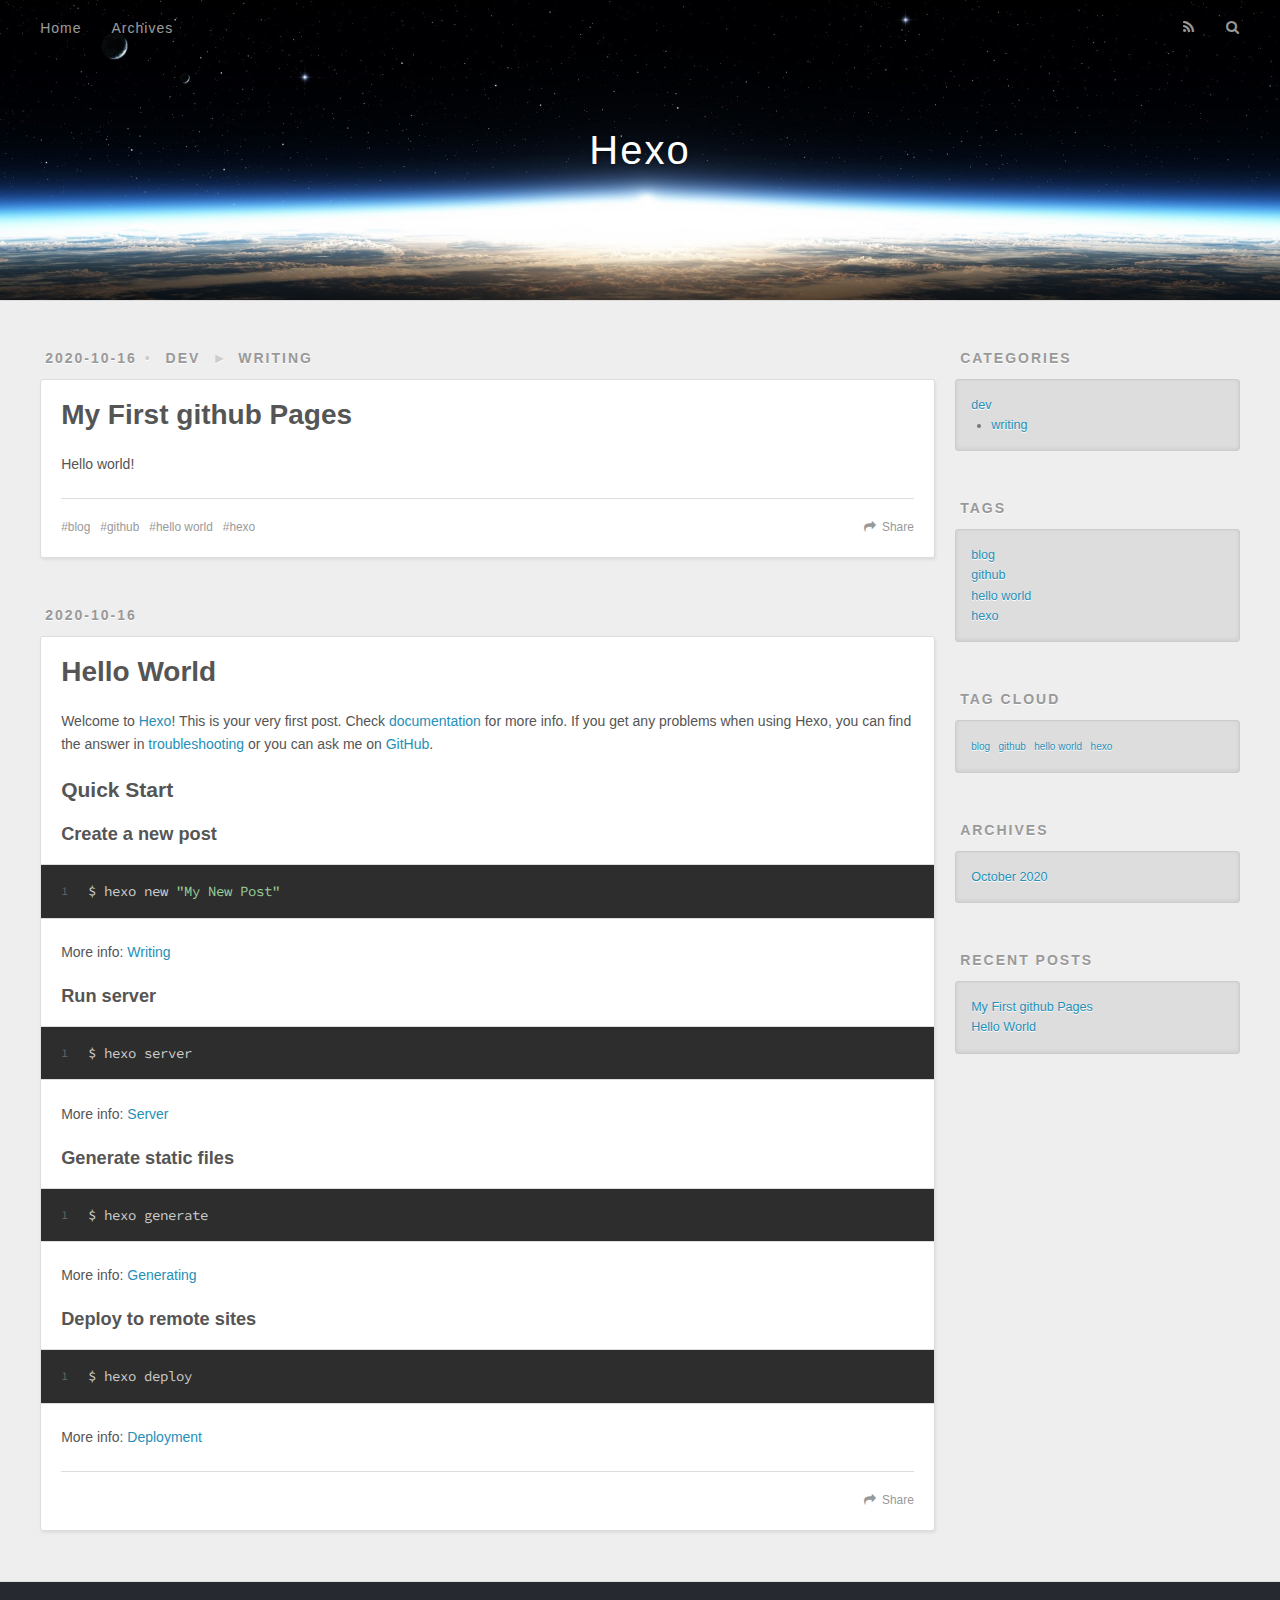
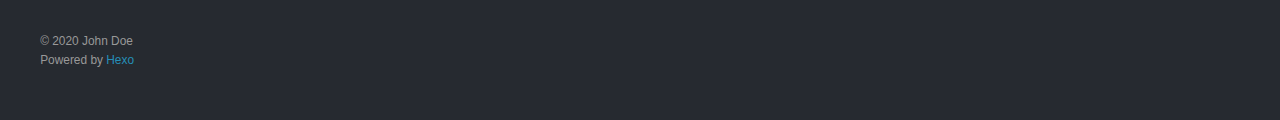
==== index.html @ 627d4325 "Site updated: 2020-10-16 16:50:10" ====
<!DOCTYPE html>
<html>
<head>
  <meta charset="utf-8">
  

  
  <title>Hexo</title>
  <meta name="viewport" content="width=device-width, initial-scale=1, maximum-scale=1">
  <meta property="og:type" content="website">
<meta property="og:title" content="Hexo">
<meta property="og:url" content="https://choisuhyeok1255.github.io/index.html">
<meta property="og:site_name" content="Hexo">
<meta property="og:locale" content="en_US">
<meta property="article:author" content="John Doe">
<meta name="twitter:card" content="summary">
  
    <link rel="alternate" href="/atom.xml" title="Hexo" type="application/atom+xml">
  
  
    <link rel="icon" href="/favicon.png">
  
  
    <link href="//fonts.googleapis.com/css?family=Source+Code+Pro" rel="stylesheet" type="text/css">
  
  
<link rel="stylesheet" href="/css/style.css">

<meta name="generator" content="Hexo 5.2.0"></head>

<body>
  <div id="container">
    <div id="wrap">
      <header id="header">
  <div id="banner"></div>
  <div id="header-outer" class="outer">
    <div id="header-title" class="inner">
      <h1 id="logo-wrap">
        <a href="/" id="logo">Hexo</a>
      </h1>
      
    </div>
    <div id="header-inner" class="inner">
      <nav id="main-nav">
        <a id="main-nav-toggle" class="nav-icon"></a>
        
          <a class="main-nav-link" href="/">Home</a>
        
          <a class="main-nav-link" href="/archives">Archives</a>
        
      </nav>
      <nav id="sub-nav">
        
          <a id="nav-rss-link" class="nav-icon" href="/atom.xml" title="RSS Feed"></a>
        
        <a id="nav-search-btn" class="nav-icon" title="Search"></a>
      </nav>
      <div id="search-form-wrap">
        <form action="//google.com/search" method="get" accept-charset="UTF-8" class="search-form"><input type="search" name="q" class="search-form-input" placeholder="Search"><button type="submit" class="search-form-submit">&#xF002;</button><input type="hidden" name="sitesearch" value="https://choisuhyeok1255.github.io"></form>
      </div>
    </div>
  </div>
</header>
      <div class="outer">
        <section id="main">
  
    <article id="post-My-First-github-Pages" class="article article-type-post" itemscope itemprop="blogPost">
  <div class="article-meta">
    <a href="/2020/10/16/My-First-github-Pages/" class="article-date">
  <time datetime="2020-10-16T07:31:03.000Z" itemprop="datePublished">2020-10-16</time>
</a>
    
  <div class="article-category">
    <a class="article-category-link" href="/categories/dev/">dev</a>►<a class="article-category-link" href="/categories/dev/writing/">writing</a>
  </div>

  </div>
  <div class="article-inner">
    
    
      <header class="article-header">
        
  
    <h1 itemprop="name">
      <a class="article-title" href="/2020/10/16/My-First-github-Pages/">My First github Pages</a>
    </h1>
  

      </header>
    
    <div class="article-entry" itemprop="articleBody">
      
        <p>Hello world!</p>

      
    </div>
    <footer class="article-footer">
      <a data-url="https://choisuhyeok1255.github.io/2020/10/16/My-First-github-Pages/" data-id="ckgbybspe0000nouxgoo4h8uz" class="article-share-link">Share</a>
      
      
  <ul class="article-tag-list" itemprop="keywords"><li class="article-tag-list-item"><a class="article-tag-list-link" href="/tags/blog/" rel="tag">blog</a></li><li class="article-tag-list-item"><a class="article-tag-list-link" href="/tags/github/" rel="tag">github</a></li><li class="article-tag-list-item"><a class="article-tag-list-link" href="/tags/hello-world/" rel="tag">hello world</a></li><li class="article-tag-list-item"><a class="article-tag-list-link" href="/tags/hexo/" rel="tag">hexo</a></li></ul>

    </footer>
  </div>
  
</article>


  
    <article id="post-hello-world" class="article article-type-post" itemscope itemprop="blogPost">
  <div class="article-meta">
    <a href="/2020/10/16/hello-world/" class="article-date">
  <time datetime="2020-10-16T07:23:47.366Z" itemprop="datePublished">2020-10-16</time>
</a>
    
  </div>
  <div class="article-inner">
    
    
      <header class="article-header">
        
  
    <h1 itemprop="name">
      <a class="article-title" href="/2020/10/16/hello-world/">Hello World</a>
    </h1>
  

      </header>
    
    <div class="article-entry" itemprop="articleBody">
      
        <p>Welcome to <a target="_blank" rel="noopener" href="https://hexo.io/">Hexo</a>! This is your very first post. Check <a target="_blank" rel="noopener" href="https://hexo.io/docs/">documentation</a> for more info. If you get any problems when using Hexo, you can find the answer in <a target="_blank" rel="noopener" href="https://hexo.io/docs/troubleshooting.html">troubleshooting</a> or you can ask me on <a target="_blank" rel="noopener" href="https://github.com/hexojs/hexo/issues">GitHub</a>.</p>
<h2 id="Quick-Start"><a href="#Quick-Start" class="headerlink" title="Quick Start"></a>Quick Start</h2><h3 id="Create-a-new-post"><a href="#Create-a-new-post" class="headerlink" title="Create a new post"></a>Create a new post</h3><figure class="highlight bash"><table><tr><td class="gutter"><pre><span class="line">1</span><br></pre></td><td class="code"><pre><span class="line">$ hexo new <span class="string">&quot;My New Post&quot;</span></span><br></pre></td></tr></table></figure>

<p>More info: <a target="_blank" rel="noopener" href="https://hexo.io/docs/writing.html">Writing</a></p>
<h3 id="Run-server"><a href="#Run-server" class="headerlink" title="Run server"></a>Run server</h3><figure class="highlight bash"><table><tr><td class="gutter"><pre><span class="line">1</span><br></pre></td><td class="code"><pre><span class="line">$ hexo server</span><br></pre></td></tr></table></figure>

<p>More info: <a target="_blank" rel="noopener" href="https://hexo.io/docs/server.html">Server</a></p>
<h3 id="Generate-static-files"><a href="#Generate-static-files" class="headerlink" title="Generate static files"></a>Generate static files</h3><figure class="highlight bash"><table><tr><td class="gutter"><pre><span class="line">1</span><br></pre></td><td class="code"><pre><span class="line">$ hexo generate</span><br></pre></td></tr></table></figure>

<p>More info: <a target="_blank" rel="noopener" href="https://hexo.io/docs/generating.html">Generating</a></p>
<h3 id="Deploy-to-remote-sites"><a href="#Deploy-to-remote-sites" class="headerlink" title="Deploy to remote sites"></a>Deploy to remote sites</h3><figure class="highlight bash"><table><tr><td class="gutter"><pre><span class="line">1</span><br></pre></td><td class="code"><pre><span class="line">$ hexo deploy</span><br></pre></td></tr></table></figure>

<p>More info: <a target="_blank" rel="noopener" href="https://hexo.io/docs/one-command-deployment.html">Deployment</a></p>

      
    </div>
    <footer class="article-footer">
      <a data-url="https://choisuhyeok1255.github.io/2020/10/16/hello-world/" data-id="ckgbybspw000dnouxa5ae8z33" class="article-share-link">Share</a>
      
      
    </footer>
  </div>
  
</article>


  


</section>
        
          <aside id="sidebar">
  
    
  <div class="widget-wrap">
    <h3 class="widget-title">Categories</h3>
    <div class="widget">
      <ul class="category-list"><li class="category-list-item"><a class="category-list-link" href="/categories/dev/">dev</a><ul class="category-list-child"><li class="category-list-item"><a class="category-list-link" href="/categories/dev/writing/">writing</a></li></ul></li></ul>
    </div>
  </div>


  
    
  <div class="widget-wrap">
    <h3 class="widget-title">Tags</h3>
    <div class="widget">
      <ul class="tag-list" itemprop="keywords"><li class="tag-list-item"><a class="tag-list-link" href="/tags/blog/" rel="tag">blog</a></li><li class="tag-list-item"><a class="tag-list-link" href="/tags/github/" rel="tag">github</a></li><li class="tag-list-item"><a class="tag-list-link" href="/tags/hello-world/" rel="tag">hello world</a></li><li class="tag-list-item"><a class="tag-list-link" href="/tags/hexo/" rel="tag">hexo</a></li></ul>
    </div>
  </div>


  
    
  <div class="widget-wrap">
    <h3 class="widget-title">Tag Cloud</h3>
    <div class="widget tagcloud">
      <a href="/tags/blog/" style="font-size: 10px;">blog</a> <a href="/tags/github/" style="font-size: 10px;">github</a> <a href="/tags/hello-world/" style="font-size: 10px;">hello world</a> <a href="/tags/hexo/" style="font-size: 10px;">hexo</a>
    </div>
  </div>

  
    
  <div class="widget-wrap">
    <h3 class="widget-title">Archives</h3>
    <div class="widget">
      <ul class="archive-list"><li class="archive-list-item"><a class="archive-list-link" href="/archives/2020/10/">October 2020</a></li></ul>
    </div>
  </div>


  
    
  <div class="widget-wrap">
    <h3 class="widget-title">Recent Posts</h3>
    <div class="widget">
      <ul>
        
          <li>
            <a href="/2020/10/16/My-First-github-Pages/">My First github Pages</a>
          </li>
        
          <li>
            <a href="/2020/10/16/hello-world/">Hello World</a>
          </li>
        
      </ul>
    </div>
  </div>

  
</aside>
        
      </div>
      <footer id="footer">
  
  <div class="outer">
    <div id="footer-info" class="inner">
      &copy; 2020 John Doe<br>
      Powered by <a href="http://hexo.io/" target="_blank">Hexo</a>
    </div>
  </div>
</footer>
    </div>
    <nav id="mobile-nav">
  
    <a href="/" class="mobile-nav-link">Home</a>
  
    <a href="/archives" class="mobile-nav-link">Archives</a>
  
</nav>
    

<script src="//ajax.googleapis.com/ajax/libs/jquery/2.0.3/jquery.min.js"></script>


  
<link rel="stylesheet" href="/fancybox/jquery.fancybox.css">

  
<script src="/fancybox/jquery.fancybox.pack.js"></script>




<script src="/js/script.js"></script>




  </div>
</body>
</html>
---- css/style.css ----
body {
  width: 100%;
}
body:before,
body:after {
  content: "";
  display: table;
}
body:after {
  clear: both;
}
html,
body,
div,
span,
applet,
object,
iframe,
h1,
h2,
h3,
h4,
h5,
h6,
p,
blockquote,
pre,
a,
abbr,
acronym,
address,
big,
cite,
code,
del,
dfn,
em,
img,
ins,
kbd,
q,
s,
samp,
small,
strike,
strong,
sub,
sup,
tt,
var,
dl,
dt,
dd,
ol,
ul,
li,
fieldset,
form,
label,
legend,
table,
caption,
tbody,
tfoot,
thead,
tr,
th,
td {
  margin: 0;
  padding: 0;
  border: 0;
  outline: 0;
  font-weight: inherit;
  font-style: inherit;
  font-family: inherit;
  font-size: 100%;
  vertical-align: baseline;
}
body {
  line-height: 1;
  color: #000;
  background: #fff;
}
ol,
ul {
  list-style: none;
}
table {
  border-collapse: separate;
  border-spacing: 0;
  vertical-align: middle;
}
caption,
th,
td {
  text-align: left;
  font-weight: normal;
  vertical-align: middle;
}
a img {
  border: none;
}
input,
button {
  margin: 0;
  padding: 0;
}
input::-moz-focus-inner,
button::-moz-focus-inner {
  border: 0;
  padding: 0;
}
@font-face {
  font-family: FontAwesome;
  font-style: normal;
  font-weight: normal;
  src: url("fonts/fontawesome-webfont.eot?v=#4.0.3");
  src: url("fonts/fontawesome-webfont.eot?#iefix&v=#4.0.3") format("embedded-opentype"), url("fonts/fontawesome-webfont.woff?v=#4.0.3") format("woff"), url("fonts/fontawesome-webfont.ttf?v=#4.0.3") format("truetype"), url("fonts/fontawesome-webfont.svg#fontawesomeregular?v=#4.0.3") format("svg");
}
html,
body,
#container {
  height: 100%;
}
body {
  background: #eee;
  font: 14px -apple-system, BlinkMacSystemFont, "Segoe UI", "Roboto", "Oxygen", "Ubuntu", "Cantarell", "Fira Sans", "Droid Sans", "Helvetica Neue", sans-serif;
  -webkit-text-size-adjust: 100%;
}
.outer {
  max-width: 1220px;
  margin: 0 auto;
  padding: 0 20px;
}
.outer:before,
.outer:after {
  content: "";
  display: table;
}
.outer:after {
  clear: both;
}
.inner {
  display: inline;
  float: left;
  width: 98.33333333333333%;
  margin: 0 0.833333333333333%;
}
.left,
.alignleft {
  float: left;
}
.right,
.alignright {
  float: right;
}
.clear {
  clear: both;
}
#container {
  position: relative;
}
.mobile-nav-on {
  overflow: hidden;
}
#wrap {
  height: 100%;
  width: 100%;
  position: absolute;
  top: 0;
  left: 0;
  -webkit-transition: 0.2s ease-out;
  -moz-transition: 0.2s ease-out;
  -ms-transition: 0.2s ease-out;
  transition: 0.2s ease-out;
  z-index: 1;
  background: #eee;
}
.mobile-nav-on #wrap {
  left: 280px;
}
@media screen and (min-width: 768px) {
  #main {
    display: inline;
    float: left;
    width: 73.33333333333333%;
    margin: 0 0.833333333333333%;
  }
}
.article-date,
.article-category-link,
.archive-year,
.widget-title {
  text-decoration: none;
  text-transform: uppercase;
  letter-spacing: 2px;
  color: #999;
  margin-bottom: 1em;
  margin-left: 5px;
  line-height: 1em;
  text-shadow: 0 1px #fff;
  font-weight: bold;
}
.article-inner,
.archive-article-inner {
  background: #fff;
  -webkit-box-shadow: 1px 2px 3px #ddd;
  box-shadow: 1px 2px 3px #ddd;
  border: 1px solid #ddd;
  border-radius: 3px;
}
.article-entry h1,
.widget h1 {
  font-size: 2em;
}
.article-entry h2,
.widget h2 {
  font-size: 1.5em;
}
.article-entry h3,
.widget h3 {
  font-size: 1.3em;
}
.article-entry h4,
.widget h4 {
  font-size: 1.2em;
}
.article-entry h5,
.widget h5 {
  font-size: 1em;
}
.article-entry h6,
.widget h6 {
  font-size: 1em;
  color: #999;
}
.article-entry hr,
.widget hr {
  border: 1px dashed #ddd;
}
.article-entry strong,
.widget strong {
  font-weight: bold;
}
.article-entry em,
.widget em,
.article-entry cite,
.widget cite {
  font-style: italic;
}
.article-entry sup,
.widget sup,
.article-entry sub,
.widget sub {
  font-size: 0.75em;
  line-height: 0;
  position: relative;
  vertical-align: baseline;
}
.article-entry sup,
.widget sup {
  top: -0.5em;
}
.article-entry sub,
.widget sub {
  bottom: -0.2em;
}
.article-entry small,
.widget small {
  font-size: 0.85em;
}
.article-entry acronym,
.widget acronym,
.article-entry abbr,
.widget abbr {
  border-bottom: 1px dotted;
}
.article-entry ul,
.widget ul,
.article-entry ol,
.widget ol,
.article-entry dl,
.widget dl {
  margin: 0 20px;
  line-height: 1.6em;
}
.article-entry ul ul,
.widget ul ul,
.article-entry ol ul,
.widget ol ul,
.article-entry ul ol,
.widget ul ol,
.article-entry ol ol,
.widget ol ol {
  margin-top: 0;
  margin-bottom: 0;
}
.article-entry ul,
.widget ul {
  list-style: disc;
}
.article-entry ol,
.widget ol {
  list-style: decimal;
}
.article-entry dt,
.widget dt {
  font-weight: bold;
}
#header {
  height: 300px;
  position: relative;
  border-bottom: 1px solid #ddd;
}
#header:before,
#header:after {
  content: "";
  position: absolute;
  left: 0;
  right: 0;
  height: 40px;
}
#header:before {
  top: 0;
  background: -webkit-linear-gradient(rgba(0,0,0,0.2), transparent);
  background: -moz-linear-gradient(rgba(0,0,0,0.2), transparent);
  background: -ms-linear-gradient(rgba(0,0,0,0.2), transparent);
  background: linear-gradient(rgba(0,0,0,0.2), transparent);
}
#header:after {
  bottom: 0;
  background: -webkit-linear-gradient(transparent, rgba(0,0,0,0.2));
  background: -moz-linear-gradient(transparent, rgba(0,0,0,0.2));
  background: -ms-linear-gradient(transparent, rgba(0,0,0,0.2));
  background: linear-gradient(transparent, rgba(0,0,0,0.2));
}
#header-outer {
  height: 100%;
  position: relative;
}
#header-inner {
  position: relative;
  overflow: hidden;
}
#banner {
  position: absolute;
  top: 0;
  left: 0;
  width: 100%;
  height: 100%;
  background: url("images/banner.jpg") center #000;
  -webkit-background-size: cover;
  -moz-background-size: cover;
  background-size: cover;
  z-index: -1;
}
#header-title {
  text-align: center;
  height: 40px;
  position: absolute;
  top: 50%;
  left: 0;
  margin-top: -20px;
}
#logo,
#subtitle {
  text-decoration: none;
  color: #fff;
  font-weight: 300;
  text-shadow: 0 1px 4px rgba(0,0,0,0.3);
}
#logo {
  font-size: 40px;
  line-height: 40px;
  letter-spacing: 2px;
}
#subtitle {
  font-size: 16px;
  line-height: 16px;
  letter-spacing: 1px;
}
#subtitle-wrap {
  margin-top: 16px;
}
#main-nav {
  float: left;
  margin-left: -15px;
}
.nav-icon,
.main-nav-link {
  float: left;
  color: #fff;
  opacity: 0.6;
  text-decoration: none;
  text-shadow: 0 1px rgba(0,0,0,0.2);
  -webkit-transition: opacity 0.2s;
  -moz-transition: opacity 0.2s;
  -ms-transition: opacity 0.2s;
  transition: opacity 0.2s;
  display: block;
  padding: 20px 15px;
}
.nav-icon:hover,
.main-nav-link:hover {
  opacity: 1;
}
.nav-icon {
  font-family: FontAwesome;
  text-align: center;
  font-size: 14px;
  width: 14px;
  height: 14px;
  padding: 20px 15px;
  position: relative;
  cursor: pointer;
}
.main-nav-link {
  font-weight: 300;
  letter-spacing: 1px;
}
@media screen and (max-width: 479px) {
  .main-nav-link {
    display: none;
  }
}
#main-nav-toggle {
  display: none;
}
#main-nav-toggle:before {
  content: "\f0c9";
}
@media screen and (max-width: 479px) {
  #main-nav-toggle {
    display: block;
  }
}
#sub-nav {
  float: right;
  margin-right: -15px;
}
#nav-rss-link:before {
  content: "\f09e";
}
#nav-search-btn:before {
  content: "\f002";
}
#search-form-wrap {
  position: absolute;
  top: 15px;
  width: 150px;
  height: 30px;
  right: -150px;
  opacity: 0;
  -webkit-transition: 0.2s ease-out;
  -moz-transition: 0.2s ease-out;
  -ms-transition: 0.2s ease-out;
  transition: 0.2s ease-out;
}
#search-form-wrap.on {
  opacity: 1;
  right: 0;
}
@media screen and (max-width: 479px) {
  #search-form-wrap {
    width: 100%;
    right: -100%;
  }
}
.search-form {
  position: absolute;
  top: 0;
  left: 0;
  right: 0;
  background: #fff;
  padding: 5px 15px;
  border-radius: 15px;
  -webkit-box-shadow: 0 0 10px rgba(0,0,0,0.3);
  box-shadow: 0 0 10px rgba(0,0,0,0.3);
}
.search-form-input {
  border: none;
  background: none;
  color: #555;
  width: 100%;
  font: 13px -apple-system, BlinkMacSystemFont, "Segoe UI", "Roboto", "Oxygen", "Ubuntu", "Cantarell", "Fira Sans", "Droid Sans", "Helvetica Neue", sans-serif;
  outline: none;
}
.search-form-input::-webkit-search-results-decoration,
.search-form-input::-webkit-search-cancel-button {
  -webkit-appearance: none;
}
.search-form-submit {
  position: absolute;
  top: 50%;
  right: 10px;
  margin-top: -7px;
  font: 13px FontAwesome;
  border: none;
  background: none;
  color: #bbb;
  cursor: pointer;
}
.search-form-submit:hover,
.search-form-submit:focus {
  color: #777;
}
.article {
  margin: 50px 0;
}
.article-inner {
  overflow: hidden;
}
.article-meta:before,
.article-meta:after {
  content: "";
  display: table;
}
.article-meta:after {
  clear: both;
}
.article-date {
  float: left;
}
.article-category {
  float: left;
  line-height: 1em;
  color: #ccc;
  text-shadow: 0 1px #fff;
  margin-left: 8px;
}
.article-category:before {
  content: "\2022";
}
.article-category-link {
  margin: 0 12px 1em;
}
.article-header {
  padding: 20px 20px 0;
}
.article-title {
  text-decoration: none;
  font-size: 2em;
  font-weight: bold;
  color: #555;
  line-height: 1.1em;
  -webkit-transition: color 0.2s;
  -moz-transition: color 0.2s;
  -ms-transition: color 0.2s;
  transition: color 0.2s;
}
a.article-title:hover {
  color: #258fb8;
}
.article-entry {
  color: #555;
  padding: 0 20px;
}
.article-entry:before,
.article-entry:after {
  content: "";
  display: table;
}
.article-entry:after {
  clear: both;
}
.article-entry p,
.article-entry table {
  line-height: 1.6em;
  margin: 1.6em 0;
}
.article-entry h1,
.article-entry h2,
.article-entry h3,
.article-entry h4,
.article-entry h5,
.article-entry h6 {
  font-weight: bold;
}
.article-entry h1,
.article-entry h2,
.article-entry h3,
.article-entry h4,
.article-entry h5,
.article-entry h6 {
  line-height: 1.1em;
  margin: 1.1em 0;
}
.article-entry a {
  color: #258fb8;
  text-decoration: none;
}
.article-entry a:hover {
  text-decoration: underline;
}
.article-entry ul,
.article-entry ol,
.article-entry dl {
  margin-top: 1.6em;
  margin-bottom: 1.6em;
}
.article-entry img,
.article-entry video {
  max-width: 100%;
  height: auto;
  display: block;
  margin: auto;
}
.article-entry iframe {
  border: none;
}
.article-entry table {
  width: 100%;
  border-collapse: collapse;
  border-spacing: 0;
}
.article-entry th {
  font-weight: bold;
  border-bottom: 3px solid #ddd;
  padding-bottom: 0.5em;
}
.article-entry td {
  border-bottom: 1px solid #ddd;
  padding: 10px 0;
}
.article-entry blockquote {
  font-family: Georgia, "Times New Roman", serif;
  font-size: 1.4em;
  margin: 1.6em 20px;
  text-align: center;
}
.article-entry blockquote footer {
  font-size: 14px;
  margin: 1.6em 0;
  font-family: -apple-system, BlinkMacSystemFont, "Segoe UI", "Roboto", "Oxygen", "Ubuntu", "Cantarell", "Fira Sans", "Droid Sans", "Helvetica Neue", sans-serif;
}
.article-entry blockquote footer cite:before {
  content: "—";
  padding: 0 0.5em;
}
.article-entry .pullquote {
  text-align: left;
  width: 45%;
  margin: 0;
}
.article-entry .pullquote.left {
  margin-left: 0.5em;
  margin-right: 1em;
}
.article-entry .pullquote.right {
  margin-right: 0.5em;
  margin-left: 1em;
}
.article-entry .caption {
  color: #999;
  display: block;
  font-size: 0.9em;
  margin-top: 0.5em;
  position: relative;
  text-align: center;
}
.article-entry .video-container {
  position: relative;
  padding-top: 56.25%;
  height: 0;
  overflow: hidden;
}
.article-entry .video-container iframe,
.article-entry .video-container object,
.article-entry .video-container embed {
  position: absolute;
  top: 0;
  left: 0;
  width: 100%;
  height: 100%;
  margin-top: 0;
}
.article-more-link a {
  display: inline-block;
  line-height: 1em;
  padding: 6px 15px;
  border-radius: 15px;
  background: #eee;
  color: #999;
  text-shadow: 0 1px #fff;
  text-decoration: none;
}
.article-more-link a:hover {
  background: #258fb8;
  color: #fff;
  text-decoration: none;
  text-shadow: 0 1px #1e7293;
}
.article-footer {
  font-size: 0.85em;
  line-height: 1.6em;
  border-top: 1px solid #ddd;
  padding-top: 1.6em;
  margin: 0 20px 20px;
}
.article-footer:before,
.article-footer:after {
  content: "";
  display: table;
}
.article-footer:after {
  clear: both;
}
.article-footer a {
  color: #999;
  text-decoration: none;
}
.article-footer a:hover {
  color: #555;
}
.article-tag-list-item {
  float: left;
  margin-right: 10px;
}
.article-tag-list-link:before {
  content: "#";
}
.article-comment-link {
  float: right;
}
.article-comment-link:before {
  content: "\f075";
  font-family: FontAwesome;
  padding-right: 8px;
}
.article-share-link {
  cursor: pointer;
  float: right;
  margin-left: 20px;
}
.article-share-link:before {
  content: "\f064";
  font-family: FontAwesome;
  padding-right: 6px;
}
#article-nav {
  position: relative;
}
#article-nav:before,
#article-nav:after {
  content: "";
  display: table;
}
#article-nav:after {
  clear: both;
}
@media screen and (min-width: 768px) {
  #article-nav {
    margin: 50px 0;
  }
  #article-nav:before {
    width: 8px;
    height: 8px;
    position: absolute;
    top: 50%;
    left: 50%;
    margin-top: -4px;
    margin-left: -4px;
    content: "";
    border-radius: 50%;
    background: #ddd;
    -webkit-box-shadow: 0 1px 2px #fff;
    box-shadow: 0 1px 2px #fff;
  }
}
.article-nav-link-wrap {
  text-decoration: none;
  text-shadow: 0 1px #fff;
  color: #999;
  -webkit-box-sizing: border-box;
  -moz-box-sizing: border-box;
  box-sizing: border-box;
  margin-top: 50px;
  text-align: center;
  display: block;
}
.article-nav-link-wrap:hover {
  color: #555;
}
@media screen and (min-width: 768px) {
  .article-nav-link-wrap {
    width: 50%;
    margin-top: 0;
  }
}
@media screen and (min-width: 768px) {
  #article-nav-newer {
    float: left;
    text-align: right;
    padding-right: 20px;
  }
}
@media screen and (min-width: 768px) {
  #article-nav-older {
    float: right;
    text-align: left;
    padding-left: 20px;
  }
}
.article-nav-caption {
  text-transform: uppercase;
  letter-spacing: 2px;
  color: #ddd;
  line-height: 1em;
  font-weight: bold;
}
#article-nav-newer .article-nav-caption {
  margin-right: -2px;
}
.article-nav-title {
  font-size: 0.85em;
  line-height: 1.6em;
  margin-top: 0.5em;
}
.article-share-box {
  position: absolute;
  display: none;
  background: #fff;
  -webkit-box-shadow: 1px 2px 10px rgba(0,0,0,0.2);
  box-shadow: 1px 2px 10px rgba(0,0,0,0.2);
  border-radius: 3px;
  margin-left: -145px;
  overflow: hidden;
  z-index: 1;
}
.article-share-box.on {
  display: block;
}
.article-share-input {
  width: 100%;
  background: none;
  -webkit-box-sizing: border-box;
  -moz-box-sizing: border-box;
  box-sizing: border-box;
  font: 14px -apple-system, BlinkMacSystemFont, "Segoe UI", "Roboto", "Oxygen", "Ubuntu", "Cantarell", "Fira Sans", "Droid Sans", "Helvetica Neue", sans-serif;
  padding: 0 15px;
  color: #555;
  outline: none;
  border: 1px solid #ddd;
  border-radius: 3px 3px 0 0;
  height: 36px;
  line-height: 36px;
}
.article-share-links {
  background: #eee;
}
.article-share-links:before,
.article-share-links:after {
  content: "";
  display: table;
}
.article-share-links:after {
  clear: both;
}
.article-share-twitter,
.article-share-facebook,
.article-share-pinterest,
.article-share-google {
  width: 50px;
  height: 36px;
  display: block;
  float: left;
  position: relative;
  color: #999;
  text-shadow: 0 1px #fff;
}
.article-share-twitter:before,
.article-share-facebook:before,
.article-share-pinterest:before,
.article-share-google:before {
  font-size: 20px;
  font-family: FontAwesome;
  width: 20px;
  height: 20px;
  position: absolute;
  top: 50%;
  left: 50%;
  margin-top: -10px;
  margin-left: -10px;
  text-align: center;
}
.article-share-twitter:hover,
.article-share-facebook:hover,
.article-share-pinterest:hover,
.article-share-google:hover {
  color: #fff;
}
.article-share-twitter:before {
  content: "\f099";
}
.article-share-twitter:hover {
  background: #00aced;
  text-shadow: 0 1px #008abe;
}
.article-share-facebook:before {
  content: "\f09a";
}
.article-share-facebook:hover {
  background: #3b5998;
  text-shadow: 0 1px #2f477a;
}
.article-share-pinterest:before {
  content: "\f0d2";
}
.article-share-pinterest:hover {
  background: #cb2027;
  text-shadow: 0 1px #a21a1f;
}
.article-share-google:before {
  content: "\f0d5";
}
.article-share-google:hover {
  background: #dd4b39;
  text-shadow: 0 1px #be3221;
}
.article-gallery {
  background: #000;
  position: relative;
}
.article-gallery-photos {
  position: relative;
  overflow: hidden;
}
.article-gallery-img {
  display: none;
  max-width: 100%;
}
.article-gallery-img:first-child {
  display: block;
}
.article-gallery-img.loaded {
  position: absolute;
  display: block;
}
.article-gallery-img img {
  display: block;
  max-width: 100%;
  margin: 0 auto;
}
#comments {
  background: #fff;
  -webkit-box-shadow: 1px 2px 3px #ddd;
  box-shadow: 1px 2px 3px #ddd;
  padding: 20px;
  border: 1px solid #ddd;
  border-radius: 3px;
  margin: 50px 0;
}
#comments a {
  color: #258fb8;
}
.archives-wrap {
  margin: 50px 0;
}
.archives:before,
.archives:after {
  content: "";
  display: table;
}
.archives:after {
  clear: both;
}
.archive-year-wrap {
  margin-bottom: 1em;
}
.archives {
  -webkit-column-gap: 10px;
  -moz-column-gap: 10px;
  column-gap: 10px;
}
@media screen and (min-width: 480px) and (max-width: 767px) {
  .archives {
    -webkit-column-count: 2;
    -moz-column-count: 2;
    column-count: 2;
  }
}
@media screen and (min-width: 768px) {
  .archives {
    -webkit-column-count: 3;
    -moz-column-count: 3;
    column-count: 3;
  }
}
.archive-article {
  -webkit-column-break-inside: avoid;
  page-break-inside: avoid;
  overflow: hidden;
  break-inside: avoid-column;
}
.archive-article-inner {
  padding: 10px;
  margin-bottom: 15px;
}
.archive-article-title {
  text-decoration: none;
  font-weight: bold;
  color: #555;
  -webkit-transition: color 0.2s;
  -moz-transition: color 0.2s;
  -ms-transition: color 0.2s;
  transition: color 0.2s;
  line-height: 1.6em;
}
.archive-article-title:hover {
  color: #258fb8;
}
.archive-article-footer {
  margin-top: 1em;
}
.archive-article-date {
  color: #999;
  text-decoration: none;
  font-size: 0.85em;
  line-height: 1em;
  margin-bottom: 0.5em;
  display: block;
}
#page-nav {
  margin: 50px auto;
  background: #fff;
  -webkit-box-shadow: 1px 2px 3px #ddd;
  box-shadow: 1px 2px 3px #ddd;
  border: 1px solid #ddd;
  border-radius: 3px;
  text-align: center;
  color: #999;
  overflow: hidden;
}
#page-nav:before,
#page-nav:after {
  content: "";
  display: table;
}
#page-nav:after {
  clear: both;
}
#page-nav a,
#page-nav span {
  padding: 10px 20px;
  line-height: 1;
  height: 2ex;
}
#page-nav a {
  color: #999;
  text-decoration: none;
}
#page-nav a:hover {
  background: #999;
  color: #fff;
}
#page-nav .prev {
  float: left;
}
#page-nav .next {
  float: right;
}
#page-nav .page-number {
  display: inline-block;
}
@media screen and (max-width: 479px) {
  #page-nav .page-number {
    display: none;
  }
}
#page-nav .current {
  color: #555;
  font-weight: bold;
}
#page-nav .space {
  color: #ddd;
}
#footer {
  background: #262a30;
  padding: 50px 0;
  border-top: 1px solid #ddd;
  color: #999;
}
#footer a {
  color: #258fb8;
  text-decoration: none;
}
#footer a:hover {
  text-decoration: underline;
}
#footer-info {
  line-height: 1.6em;
  font-size: 0.85em;
}
.article-entry pre,
.article-entry .highlight {
  background: #2d2d2d;
  margin: 0 -20px;
  padding: 15px 20px;
  border-style: solid;
  border-color: #ddd;
  border-width: 1px 0;
  overflow: auto;
  color: #ccc;
  line-height: 22.400000000000002px;
}
.article-entry .highlight .gutter pre,
.article-entry .gist .gist-file .gist-data .line-numbers {
  color: #666;
  font-size: 0.85em;
}
.article-entry pre,
.article-entry code {
  font-family: "Source Code Pro", Consolas, Monaco, Menlo, Consolas, monospace;
}
.article-entry code {
  background: #eee;
  text-shadow: 0 1px #fff;
  padding: 0 0.3em;
}
.article-entry pre code {
  background: none;
  text-shadow: none;
  padding: 0;
}
.article-entry .highlight pre {
  border: none;
  margin: 0;
  padding: 0;
}
.article-entry .highlight table {
  margin: 0;
  width: auto;
}
.article-entry .highlight td {
  border: none;
  padding: 0;
}
.article-entry .highlight figcaption {
  font-size: 0.85em;
  color: #999;
  line-height: 1em;
  margin-bottom: 1em;
}
.article-entry .highlight figcaption:before,
.article-entry .highlight figcaption:after {
  content: "";
  display: table;
}
.article-entry .highlight figcaption:after {
  clear: both;
}
.article-entry .highlight figcaption a {
  float: right;
}
.article-entry .highlight .gutter pre {
  text-align: right;
  padding-right: 20px;
}
.article-entry .highlight .line {
  height: 22.400000000000002px;
}
.article-entry .highlight .line.marked {
  background: #515151;
}
.article-entry .gist {
  margin: 0 -20px;
  border-style: solid;
  border-color: #ddd;
  border-width: 1px 0;
  background: #2d2d2d;
  padding: 15px 20px 15px 0;
}
.article-entry .gist .gist-file {
  border: none;
  font-family: "Source Code Pro", Consolas, Monaco, Menlo, Consolas, monospace;
  margin: 0;
}
.article-entry .gist .gist-file .gist-data {
  background: none;
  border: none;
}
.article-entry .gist .gist-file .gist-data .line-numbers {
  background: none;
  border: none;
  padding: 0 20px 0 0;
}
.article-entry .gist .gist-file .gist-data .line-data {
  padding: 0 !important;
}
.article-entry .gist .gist-file .highlight {
  margin: 0;
  padding: 0;
  border: none;
}
.article-entry .gist .gist-file .gist-meta {
  background: #2d2d2d;
  color: #999;
  font: 0.85em -apple-system, BlinkMacSystemFont, "Segoe UI", "Roboto", "Oxygen", "Ubuntu", "Cantarell", "Fira Sans", "Droid Sans", "Helvetica Neue", sans-serif;
  text-shadow: 0 0;
  padding: 0;
  margin-top: 1em;
  margin-left: 20px;
}
.article-entry .gist .gist-file .gist-meta a {
  color: #258fb8;
  font-weight: normal;
}
.article-entry .gist .gist-file .gist-meta a:hover {
  text-decoration: underline;
}
pre .comment,
pre .title {
  color: #999;
}
pre .variable,
pre .attribute,
pre .tag,
pre .regexp,
pre .ruby .constant,
pre .xml .tag .title,
pre .xml .pi,
pre .xml .doctype,
pre .html .doctype,
pre .css .id,
pre .css .class,
pre .css .pseudo {
  color: #f2777a;
}
pre .number,
pre .preprocessor,
pre .built_in,
pre .literal,
pre .params,
pre .constant {
  color: #f99157;
}
pre .class,
pre .ruby .class .title,
pre .css .rules .attribute {
  color: #9c9;
}
pre .string,
pre .value,
pre .inheritance,
pre .header,
pre .ruby .symbol,
pre .xml .cdata {
  color: #9c9;
}
pre .css .hexcolor {
  color: #6cc;
}
pre .function,
pre .python .decorator,
pre .python .title,
pre .ruby .function .title,
pre .ruby .title .keyword,
pre .perl .sub,
pre .javascript .title,
pre .coffeescript .title {
  color: #69c;
}
pre .keyword,
pre .javascript .function {
  color: #c9c;
}
@media screen and (max-width: 479px) {
  #mobile-nav {
    position: absolute;
    top: 0;
    left: 0;
    width: 280px;
    height: 100%;
    background: #191919;
    border-right: 1px solid #fff;
  }
}
@media screen and (max-width: 479px) {
  .mobile-nav-link {
    display: block;
    color: #999;
    text-decoration: none;
    padding: 15px 20px;
    font-weight: bold;
  }
  .mobile-nav-link:hover {
    color: #fff;
  }
}
@media screen and (min-width: 768px) {
  #sidebar {
    display: inline;
    float: left;
    width: 23.333333333333332%;
    margin: 0 0.833333333333333%;
  }
}
.widget-wrap {
  margin: 50px 0;
}
.widget {
  color: #777;
  text-shadow: 0 1px #fff;
  background: #ddd;
  -webkit-box-shadow: 0 -1px 4px #ccc inset;
  box-shadow: 0 -1px 4px #ccc inset;
  border: 1px solid #ccc;
  padding: 15px;
  border-radius: 3px;
}
.widget a {
  color: #258fb8;
  text-decoration: none;
}
.widget a:hover {
  text-decoration: underline;
}
.widget ul ul,
.widget ol ul,
.widget dl ul,
.widget ul ol,
.widget ol ol,
.widget dl ol,
.widget ul dl,
.widget ol dl,
.widget dl dl {
  margin-left: 15px;
  list-style: disc;
}
.widget {
  line-height: 1.6em;
  word-wrap: break-word;
  font-size: 0.9em;
}
.widget ul,
.widget ol {
  list-style: none;
  margin: 0;
}
.widget ul ul,
.widget ol ul,
.widget ul ol,
.widget ol ol {
  margin: 0 20px;
}
.widget ul ul,
.widget ol ul {
  list-style: disc;
}
.widget ul ol,
.widget ol ol {
  list-style: decimal;
}
.category-list-count,
.tag-list-count,
.archive-list-count {
  padding-left: 5px;
  color: #999;
  font-size: 0.85em;
}
.category-list-count:before,
.tag-list-count:before,
.archive-list-count:before {
  content: "(";
}
.category-list-count:after,
.tag-list-count:after,
.archive-list-count:after {
  content: ")";
}
.tagcloud a {
  margin-right: 5px;
  display: inline-block;
}
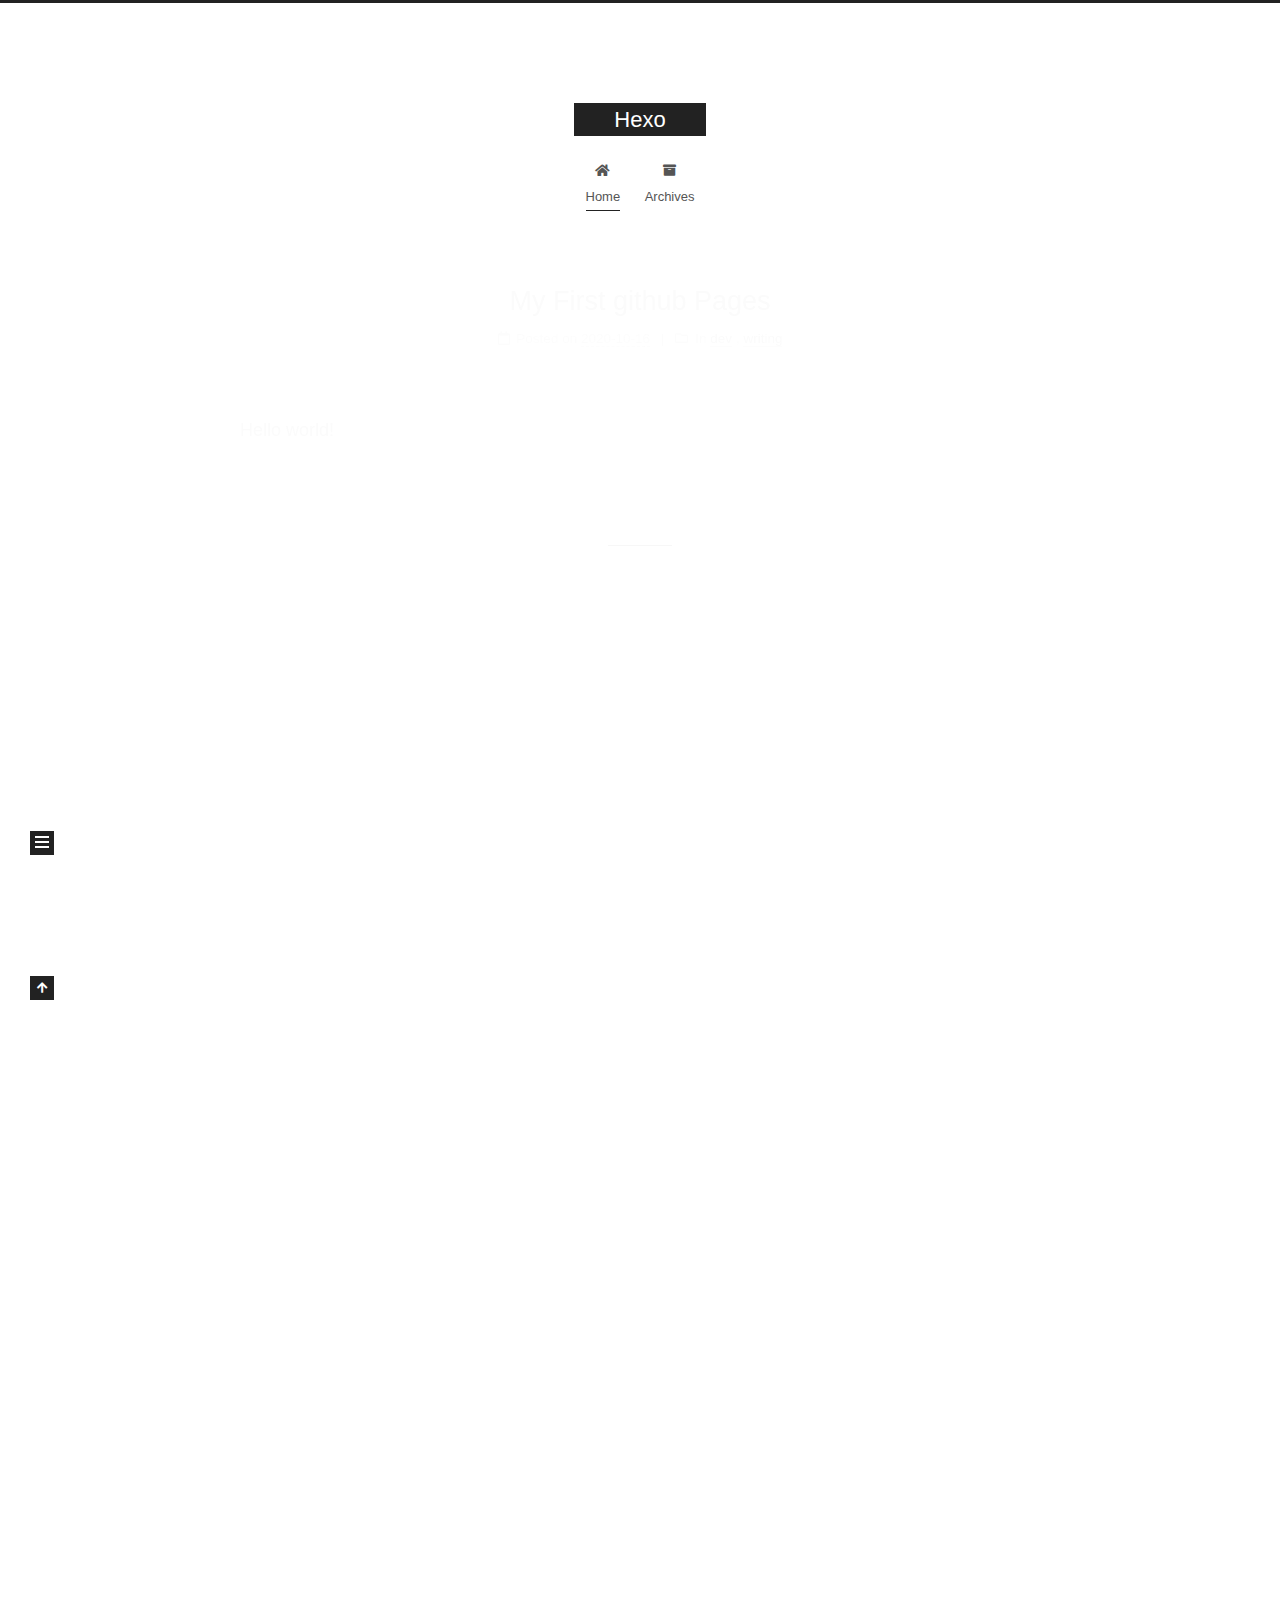
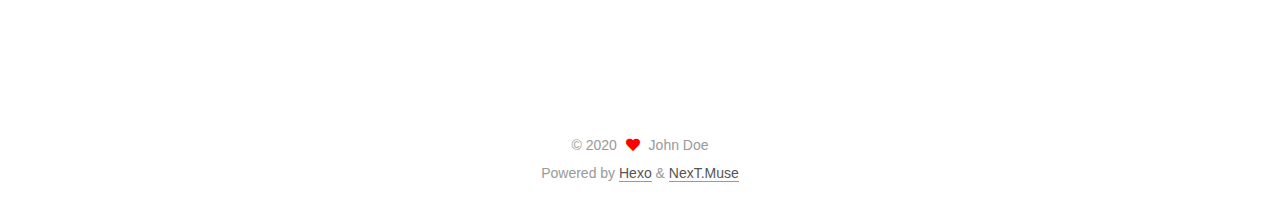
==== commit 7ce1d6ec: "Site updated: 2020-10-16 16:57:38" ====
--- a/index.html
+++ b/index.html
@@ -1,12 +1,25 @@
 <!DOCTYPE html>
-<html>
+<html lang="en">
 <head>
-  <meta charset="utf-8">
-  
-
-  
-  <title>Hexo</title>
-  <meta name="viewport" content="width=device-width, initial-scale=1, maximum-scale=1">
+  <meta charset="UTF-8">
+<meta name="viewport" content="width=device-width, initial-scale=1, maximum-scale=2">
+<meta name="theme-color" content="#222">
+<meta name="generator" content="Hexo 5.2.0">
+  <link rel="apple-touch-icon" sizes="180x180" href="/images/apple-touch-icon-next.png">
+  <link rel="icon" type="image/png" sizes="32x32" href="/images/favicon-32x32-next.png">
+  <link rel="icon" type="image/png" sizes="16x16" href="/images/favicon-16x16-next.png">
+  <link rel="mask-icon" href="/images/logo.svg" color="#222">
+
+<link rel="stylesheet" href="/css/main.css">
+
+
+<link rel="stylesheet" href="/lib/font-awesome/css/all.min.css">
+
+<script id="hexo-configurations">
+    var NexT = window.NexT || {};
+    var CONFIG = {"hostname":"choisuhyeok1255.github.io","root":"/","scheme":"Muse","version":"7.8.0","exturl":false,"sidebar":{"position":"left","display":"post","padding":18,"offset":12,"onmobile":false},"copycode":{"enable":false,"show_result":false,"style":null},"back2top":{"enable":true,"sidebar":false,"scrollpercent":false},"bookmark":{"enable":false,"color":"#222","save":"auto"},"fancybox":false,"mediumzoom":false,"lazyload":false,"pangu":false,"comments":{"style":"tabs","active":null,"storage":true,"lazyload":false,"nav":null},"algolia":{"hits":{"per_page":10},"labels":{"input_placeholder":"Search for Posts","hits_empty":"We didn't find any results for the search: ${query}","hits_stats":"${hits} results found in ${time} ms"}},"localsearch":{"enable":false,"trigger":"auto","top_n_per_article":1,"unescape":false,"preload":false},"motion":{"enable":true,"async":false,"transition":{"post_block":"fadeIn","post_header":"slideDownIn","post_body":"slideDownIn","coll_header":"slideLeftIn","sidebar":"slideUpIn"}}};
+  </script>
+
   <meta property="og:type" content="website">
 <meta property="og:title" content="Hexo">
 <meta property="og:url" content="https://choisuhyeok1255.github.io/index.html">
@@ -14,122 +27,235 @@
 <meta property="og:locale" content="en_US">
 <meta property="article:author" content="John Doe">
 <meta name="twitter:card" content="summary">
-  
-    <link rel="alternate" href="/atom.xml" title="Hexo" type="application/atom+xml">
-  
-  
-    <link rel="icon" href="/favicon.png">
-  
-  
-    <link href="//fonts.googleapis.com/css?family=Source+Code+Pro" rel="stylesheet" type="text/css">
-  
-  
-<link rel="stylesheet" href="/css/style.css">
-
-<meta name="generator" content="Hexo 5.2.0"></head>
-
-<body>
-  <div id="container">
-    <div id="wrap">
-      <header id="header">
-  <div id="banner"></div>
-  <div id="header-outer" class="outer">
-    <div id="header-title" class="inner">
-      <h1 id="logo-wrap">
-        <a href="/" id="logo">Hexo</a>
-      </h1>
-      
+
+<link rel="canonical" href="https://choisuhyeok1255.github.io/">
+
+
+<script id="page-configurations">
+  // https://hexo.io/docs/variables.html
+  CONFIG.page = {
+    sidebar: "",
+    isHome : true,
+    isPost : false,
+    lang   : 'en'
+  };
+</script>
+
+  <title>Hexo</title>
+  
+
+
+
+
+
+
+  <noscript>
+  <style>
+  .use-motion .brand,
+  .use-motion .menu-item,
+  .sidebar-inner,
+  .use-motion .post-block,
+  .use-motion .pagination,
+  .use-motion .comments,
+  .use-motion .post-header,
+  .use-motion .post-body,
+  .use-motion .collection-header { opacity: initial; }
+
+  .use-motion .site-title,
+  .use-motion .site-subtitle {
+    opacity: initial;
+    top: initial;
+  }
+
+  .use-motion .logo-line-before i { left: initial; }
+  .use-motion .logo-line-after i { right: initial; }
+  </style>
+</noscript>
+
+</head>
+
+<body itemscope itemtype="http://schema.org/WebPage">
+  <div class="container use-motion">
+    <div class="headband"></div>
+
+    <header class="header" itemscope itemtype="http://schema.org/WPHeader">
+      <div class="header-inner"><div class="site-brand-container">
+  <div class="site-nav-toggle">
+    <div class="toggle" aria-label="Toggle navigation bar">
+      <span class="toggle-line toggle-line-first"></span>
+      <span class="toggle-line toggle-line-middle"></span>
+      <span class="toggle-line toggle-line-last"></span>
     </div>
-    <div id="header-inner" class="inner">
-      <nav id="main-nav">
-        <a id="main-nav-toggle" class="nav-icon"></a>
-        
-          <a class="main-nav-link" href="/">Home</a>
-        
-          <a class="main-nav-link" href="/archives">Archives</a>
-        
-      </nav>
-      <nav id="sub-nav">
-        
-          <a id="nav-rss-link" class="nav-icon" href="/atom.xml" title="RSS Feed"></a>
-        
-        <a id="nav-search-btn" class="nav-icon" title="Search"></a>
-      </nav>
-      <div id="search-form-wrap">
-        <form action="//google.com/search" method="get" accept-charset="UTF-8" class="search-form"><input type="search" name="q" class="search-form-input" placeholder="Search"><button type="submit" class="search-form-submit">&#xF002;</button><input type="hidden" name="sitesearch" value="https://choisuhyeok1255.github.io"></form>
-      </div>
+  </div>
+
+  <div class="site-meta">
+
+    <a href="/" class="brand" rel="start">
+      <span class="logo-line-before"><i></i></span>
+      <h1 class="site-title">Hexo</h1>
+      <span class="logo-line-after"><i></i></span>
+    </a>
+  </div>
+
+  <div class="site-nav-right">
+    <div class="toggle popup-trigger">
     </div>
   </div>
-</header>
-      <div class="outer">
-        <section id="main">
-  
-    <article id="post-My-First-github-Pages" class="article article-type-post" itemscope itemprop="blogPost">
-  <div class="article-meta">
-    <a href="/2020/10/16/My-First-github-Pages/" class="article-date">
-  <time datetime="2020-10-16T07:31:03.000Z" itemprop="datePublished">2020-10-16</time>
-</a>
-    
-  <div class="article-category">
-    <a class="article-category-link" href="/categories/dev/">dev</a>►<a class="article-category-link" href="/categories/dev/writing/">writing</a>
-  </div>
-
-  </div>
-  <div class="article-inner">
-    
-    
-      <header class="article-header">
-        
-  
-    <h1 itemprop="name">
-      <a class="article-title" href="/2020/10/16/My-First-github-Pages/">My First github Pages</a>
-    </h1>
-  
-
+</div>
+
+
+
+
+<nav class="site-nav">
+  <ul id="menu" class="main-menu menu">
+        <li class="menu-item menu-item-home">
+
+    <a href="/" rel="section"><i class="fa fa-home fa-fw"></i>Home</a>
+
+  </li>
+        <li class="menu-item menu-item-archives">
+
+    <a href="/archives/" rel="section"><i class="fa fa-archive fa-fw"></i>Archives</a>
+
+  </li>
+  </ul>
+</nav>
+
+
+
+
+</div>
+    </header>
+
+    
+  <div class="back-to-top">
+    <i class="fa fa-arrow-up"></i>
+    <span>0%</span>
+  </div>
+
+
+    <main class="main">
+      <div class="main-inner">
+        <div class="content-wrap">
+          
+
+          <div class="content index posts-expand">
+            
+      
+  
+  
+  <article itemscope itemtype="http://schema.org/Article" class="post-block" lang="en">
+    <link itemprop="mainEntityOfPage" href="https://choisuhyeok1255.github.io/2020/10/16/My-First-github-Pages/">
+
+    <span hidden itemprop="author" itemscope itemtype="http://schema.org/Person">
+      <meta itemprop="image" content="/images/avatar.gif">
+      <meta itemprop="name" content="John Doe">
+      <meta itemprop="description" content="">
+    </span>
+
+    <span hidden itemprop="publisher" itemscope itemtype="http://schema.org/Organization">
+      <meta itemprop="name" content="Hexo">
+    </span>
+      <header class="post-header">
+        <h2 class="post-title" itemprop="name headline">
+          
+            <a href="/2020/10/16/My-First-github-Pages/" class="post-title-link" itemprop="url">My First github Pages</a>
+        </h2>
+
+        <div class="post-meta">
+            <span class="post-meta-item">
+              <span class="post-meta-item-icon">
+                <i class="far fa-calendar"></i>
+              </span>
+              <span class="post-meta-item-text">Posted on</span>
+              
+
+              <time title="Created: 2020-10-16 16:31:03 / Modified: 16:37:16" itemprop="dateCreated datePublished" datetime="2020-10-16T16:31:03+09:00">2020-10-16</time>
+            </span>
+            <span class="post-meta-item">
+              <span class="post-meta-item-icon">
+                <i class="far fa-folder"></i>
+              </span>
+              <span class="post-meta-item-text">In</span>
+                <span itemprop="about" itemscope itemtype="http://schema.org/Thing">
+                  <a href="/categories/dev/" itemprop="url" rel="index"><span itemprop="name">dev</span></a>
+                </span>
+                  , 
+                <span itemprop="about" itemscope itemtype="http://schema.org/Thing">
+                  <a href="/categories/dev/writing/" itemprop="url" rel="index"><span itemprop="name">writing</span></a>
+                </span>
+            </span>
+
+          
+
+        </div>
       </header>
-    
-    <div class="article-entry" itemprop="articleBody">
-      
-        <p>Hello world!</p>
+
+    
+    
+    
+    <div class="post-body" itemprop="articleBody">
+
+      
+          <p>Hello world!</p>
 
       
     </div>
-    <footer class="article-footer">
-      <a data-url="https://choisuhyeok1255.github.io/2020/10/16/My-First-github-Pages/" data-id="ckgbybspe0000nouxgoo4h8uz" class="article-share-link">Share</a>
-      
-      
-  <ul class="article-tag-list" itemprop="keywords"><li class="article-tag-list-item"><a class="article-tag-list-link" href="/tags/blog/" rel="tag">blog</a></li><li class="article-tag-list-item"><a class="article-tag-list-link" href="/tags/github/" rel="tag">github</a></li><li class="article-tag-list-item"><a class="article-tag-list-link" href="/tags/hello-world/" rel="tag">hello world</a></li><li class="article-tag-list-item"><a class="article-tag-list-link" href="/tags/hexo/" rel="tag">hexo</a></li></ul>
-
-    </footer>
-  </div>
-  
-</article>
-
-
-  
-    <article id="post-hello-world" class="article article-type-post" itemscope itemprop="blogPost">
-  <div class="article-meta">
-    <a href="/2020/10/16/hello-world/" class="article-date">
-  <time datetime="2020-10-16T07:23:47.366Z" itemprop="datePublished">2020-10-16</time>
-</a>
-    
-  </div>
-  <div class="article-inner">
-    
-    
-      <header class="article-header">
-        
-  
-    <h1 itemprop="name">
-      <a class="article-title" href="/2020/10/16/hello-world/">Hello World</a>
-    </h1>
-  
-
+
+    
+    
+    
+      <footer class="post-footer">
+        <div class="post-eof"></div>
+      </footer>
+  </article>
+  
+  
+  
+
+      
+  
+  
+  <article itemscope itemtype="http://schema.org/Article" class="post-block" lang="en">
+    <link itemprop="mainEntityOfPage" href="https://choisuhyeok1255.github.io/2020/10/16/hello-world/">
+
+    <span hidden itemprop="author" itemscope itemtype="http://schema.org/Person">
+      <meta itemprop="image" content="/images/avatar.gif">
+      <meta itemprop="name" content="John Doe">
+      <meta itemprop="description" content="">
+    </span>
+
+    <span hidden itemprop="publisher" itemscope itemtype="http://schema.org/Organization">
+      <meta itemprop="name" content="Hexo">
+    </span>
+      <header class="post-header">
+        <h2 class="post-title" itemprop="name headline">
+          
+            <a href="/2020/10/16/hello-world/" class="post-title-link" itemprop="url">Hello World</a>
+        </h2>
+
+        <div class="post-meta">
+            <span class="post-meta-item">
+              <span class="post-meta-item-icon">
+                <i class="far fa-calendar"></i>
+              </span>
+              <span class="post-meta-item-text">Posted on</span>
+
+              <time title="Created: 2020-10-16 16:23:47" itemprop="dateCreated datePublished" datetime="2020-10-16T16:23:47+09:00">2020-10-16</time>
+            </span>
+
+          
+
+        </div>
       </header>
-    
-    <div class="article-entry" itemprop="articleBody">
-      
-        <p>Welcome to <a target="_blank" rel="noopener" href="https://hexo.io/">Hexo</a>! This is your very first post. Check <a target="_blank" rel="noopener" href="https://hexo.io/docs/">documentation</a> for more info. If you get any problems when using Hexo, you can find the answer in <a target="_blank" rel="noopener" href="https://hexo.io/docs/troubleshooting.html">troubleshooting</a> or you can ask me on <a target="_blank" rel="noopener" href="https://github.com/hexojs/hexo/issues">GitHub</a>.</p>
+
+    
+    
+    
+    <div class="post-body" itemprop="articleBody">
+
+      
+          <p>Welcome to <a target="_blank" rel="noopener" href="https://hexo.io/">Hexo</a>! This is your very first post. Check <a target="_blank" rel="noopener" href="https://hexo.io/docs/">documentation</a> for more info. If you get any problems when using Hexo, you can find the answer in <a target="_blank" rel="noopener" href="https://hexo.io/docs/troubleshooting.html">troubleshooting</a> or you can ask me on <a target="_blank" rel="noopener" href="https://github.com/hexojs/hexo/issues">GitHub</a>.</p>
 <h2 id="Quick-Start"><a href="#Quick-Start" class="headerlink" title="Quick Start"></a>Quick Start</h2><h3 id="Create-a-new-post"><a href="#Create-a-new-post" class="headerlink" title="Create a new post"></a>Create a new post</h3><figure class="highlight bash"><table><tr><td class="gutter"><pre><span class="line">1</span><br></pre></td><td class="code"><pre><span class="line">$ hexo new <span class="string">&quot;My New Post&quot;</span></span><br></pre></td></tr></table></figure>
 
 <p>More info: <a target="_blank" rel="noopener" href="https://hexo.io/docs/writing.html">Writing</a></p>
@@ -145,120 +271,179 @@
 
       
     </div>
-    <footer class="article-footer">
-      <a data-url="https://choisuhyeok1255.github.io/2020/10/16/hello-world/" data-id="ckgbybspw000dnouxa5ae8z33" class="article-share-link">Share</a>
-      
-      
+
+    
+    
+    
+      <footer class="post-footer">
+        <div class="post-eof"></div>
+      </footer>
+  </article>
+  
+  
+  
+
+
+  
+
+
+
+          </div>
+          
+
+<script>
+  window.addEventListener('tabs:register', () => {
+    let { activeClass } = CONFIG.comments;
+    if (CONFIG.comments.storage) {
+      activeClass = localStorage.getItem('comments_active') || activeClass;
+    }
+    if (activeClass) {
+      let activeTab = document.querySelector(`a[href="#comment-${activeClass}"]`);
+      if (activeTab) {
+        activeTab.click();
+      }
+    }
+  });
+  if (CONFIG.comments.storage) {
+    window.addEventListener('tabs:click', event => {
+      if (!event.target.matches('.tabs-comment .tab-content .tab-pane')) return;
+      let commentClass = event.target.classList[1];
+      localStorage.setItem('comments_active', commentClass);
+    });
+  }
+</script>
+
+        </div>
+          
+  
+  <div class="toggle sidebar-toggle">
+    <span class="toggle-line toggle-line-first"></span>
+    <span class="toggle-line toggle-line-middle"></span>
+    <span class="toggle-line toggle-line-last"></span>
+  </div>
+
+  <aside class="sidebar">
+    <div class="sidebar-inner">
+
+      <ul class="sidebar-nav motion-element">
+        <li class="sidebar-nav-toc">
+          Table of Contents
+        </li>
+        <li class="sidebar-nav-overview">
+          Overview
+        </li>
+      </ul>
+
+      <!--noindex-->
+      <div class="post-toc-wrap sidebar-panel">
+      </div>
+      <!--/noindex-->
+
+      <div class="site-overview-wrap sidebar-panel">
+        <div class="site-author motion-element" itemprop="author" itemscope itemtype="http://schema.org/Person">
+  <p class="site-author-name" itemprop="name">John Doe</p>
+  <div class="site-description" itemprop="description"></div>
+</div>
+<div class="site-state-wrap motion-element">
+  <nav class="site-state">
+      <div class="site-state-item site-state-posts">
+          <a href="/archives/">
+        
+          <span class="site-state-item-count">2</span>
+          <span class="site-state-item-name">posts</span>
+        </a>
+      </div>
+      <div class="site-state-item site-state-categories">
+        <span class="site-state-item-count">2</span>
+        <span class="site-state-item-name">categories</span>
+      </div>
+      <div class="site-state-item site-state-tags">
+        <span class="site-state-item-count">4</span>
+        <span class="site-state-item-name">tags</span>
+      </div>
+  </nav>
+</div>
+
+
+
+      </div>
+
+    </div>
+  </aside>
+  <div id="sidebar-dimmer"></div>
+
+
+      </div>
+    </main>
+
+    <footer class="footer">
+      <div class="footer-inner">
+        
+
+        
+
+<div class="copyright">
+  
+  &copy; 
+  <span itemprop="copyrightYear">2020</span>
+  <span class="with-love">
+    <i class="fa fa-heart"></i>
+  </span>
+  <span class="author" itemprop="copyrightHolder">John Doe</span>
+</div>
+  <div class="powered-by">Powered by <a href="https://hexo.io/" class="theme-link" rel="noopener" target="_blank">Hexo</a> & <a href="https://muse.theme-next.org/" class="theme-link" rel="noopener" target="_blank">NexT.Muse</a>
+  </div>
+
+        
+
+
+
+
+
+
+
+
+      </div>
     </footer>
   </div>
-  
-</article>
-
-
-  
-
-
-</section>
-        
-          <aside id="sidebar">
-  
-    
-  <div class="widget-wrap">
-    <h3 class="widget-title">Categories</h3>
-    <div class="widget">
-      <ul class="category-list"><li class="category-list-item"><a class="category-list-link" href="/categories/dev/">dev</a><ul class="category-list-child"><li class="category-list-item"><a class="category-list-link" href="/categories/dev/writing/">writing</a></li></ul></li></ul>
-    </div>
-  </div>
-
-
-  
-    
-  <div class="widget-wrap">
-    <h3 class="widget-title">Tags</h3>
-    <div class="widget">
-      <ul class="tag-list" itemprop="keywords"><li class="tag-list-item"><a class="tag-list-link" href="/tags/blog/" rel="tag">blog</a></li><li class="tag-list-item"><a class="tag-list-link" href="/tags/github/" rel="tag">github</a></li><li class="tag-list-item"><a class="tag-list-link" href="/tags/hello-world/" rel="tag">hello world</a></li><li class="tag-list-item"><a class="tag-list-link" href="/tags/hexo/" rel="tag">hexo</a></li></ul>
-    </div>
-  </div>
-
-
-  
-    
-  <div class="widget-wrap">
-    <h3 class="widget-title">Tag Cloud</h3>
-    <div class="widget tagcloud">
-      <a href="/tags/blog/" style="font-size: 10px;">blog</a> <a href="/tags/github/" style="font-size: 10px;">github</a> <a href="/tags/hello-world/" style="font-size: 10px;">hello world</a> <a href="/tags/hexo/" style="font-size: 10px;">hexo</a>
-    </div>
-  </div>
-
-  
-    
-  <div class="widget-wrap">
-    <h3 class="widget-title">Archives</h3>
-    <div class="widget">
-      <ul class="archive-list"><li class="archive-list-item"><a class="archive-list-link" href="/archives/2020/10/">October 2020</a></li></ul>
-    </div>
-  </div>
-
-
-  
-    
-  <div class="widget-wrap">
-    <h3 class="widget-title">Recent Posts</h3>
-    <div class="widget">
-      <ul>
-        
-          <li>
-            <a href="/2020/10/16/My-First-github-Pages/">My First github Pages</a>
-          </li>
-        
-          <li>
-            <a href="/2020/10/16/hello-world/">Hello World</a>
-          </li>
-        
-      </ul>
-    </div>
-  </div>
-
-  
-</aside>
-        
-      </div>
-      <footer id="footer">
-  
-  <div class="outer">
-    <div id="footer-info" class="inner">
-      &copy; 2020 John Doe<br>
-      Powered by <a href="http://hexo.io/" target="_blank">Hexo</a>
-    </div>
-  </div>
-</footer>
-    </div>
-    <nav id="mobile-nav">
-  
-    <a href="/" class="mobile-nav-link">Home</a>
-  
-    <a href="/archives" class="mobile-nav-link">Archives</a>
-  
-</nav>
-    
-
-<script src="//ajax.googleapis.com/ajax/libs/jquery/2.0.3/jquery.min.js"></script>
-
-
-  
-<link rel="stylesheet" href="/fancybox/jquery.fancybox.css">
-
-  
-<script src="/fancybox/jquery.fancybox.pack.js"></script>
-
-
-
-
-<script src="/js/script.js"></script>
-
-
-
-
-  </div>
+
+  
+  <script src="/lib/anime.min.js"></script>
+  <script src="/lib/velocity/velocity.min.js"></script>
+  <script src="/lib/velocity/velocity.ui.min.js"></script>
+
+<script src="/js/utils.js"></script>
+
+<script src="/js/motion.js"></script>
+
+
+<script src="/js/schemes/muse.js"></script>
+
+
+<script src="/js/next-boot.js"></script>
+
+
+
+
+  
+
+
+
+
+
+
+
+
+
+
+
+
+
+
+
+  
+
+  
+
 </body>
-</html>+</html>
--- a/css/main.css
+++ b/css/main.css
@@ -0,0 +1,2291 @@
+:root {
+  --body-bg-color: #fff;
+  --content-bg-color: #fff;
+  --card-bg-color: #f5f5f5;
+  --text-color: #555;
+  --blockquote-color: #666;
+  --link-color: #555;
+  --link-hover-color: #222;
+  --brand-color: #fff;
+  --brand-hover-color: #fff;
+  --table-row-odd-bg-color: #f9f9f9;
+  --table-row-hover-bg-color: #f5f5f5;
+  --menu-item-bg-color: #f5f5f5;
+  --btn-default-bg: #222;
+  --btn-default-color: #fff;
+  --btn-default-border-color: #222;
+  --btn-default-hover-bg: #fff;
+  --btn-default-hover-color: #222;
+  --btn-default-hover-border-color: #222;
+}
+html {
+  line-height: 1.15; /* 1 */
+  -webkit-text-size-adjust: 100%; /* 2 */
+}
+body {
+  margin: 0;
+}
+main {
+  display: block;
+}
+h1 {
+  font-size: 2em;
+  margin: 0.67em 0;
+}
+hr {
+  box-sizing: content-box; /* 1 */
+  height: 0; /* 1 */
+  overflow: visible; /* 2 */
+}
+pre {
+  font-family: monospace, monospace; /* 1 */
+  font-size: 1em; /* 2 */
+}
+a {
+  background: transparent;
+}
+abbr[title] {
+  border-bottom: none; /* 1 */
+  text-decoration: underline; /* 2 */
+  text-decoration: underline dotted; /* 2 */
+}
+b,
+strong {
+  font-weight: bolder;
+}
+code,
+kbd,
+samp {
+  font-family: monospace, monospace; /* 1 */
+  font-size: 1em; /* 2 */
+}
+small {
+  font-size: 80%;
+}
+sub,
+sup {
+  font-size: 75%;
+  line-height: 0;
+  position: relative;
+  vertical-align: baseline;
+}
+sub {
+  bottom: -0.25em;
+}
+sup {
+  top: -0.5em;
+}
+img {
+  border-style: none;
+}
+button,
+input,
+optgroup,
+select,
+textarea {
+  font-family: inherit; /* 1 */
+  font-size: 100%; /* 1 */
+  line-height: 1.15; /* 1 */
+  margin: 0; /* 2 */
+}
+button,
+input {
+/* 1 */
+  overflow: visible;
+}
+button,
+select {
+/* 1 */
+  text-transform: none;
+}
+button,
+[type='button'],
+[type='reset'],
+[type='submit'] {
+  -webkit-appearance: button;
+}
+button::-moz-focus-inner,
+[type='button']::-moz-focus-inner,
+[type='reset']::-moz-focus-inner,
+[type='submit']::-moz-focus-inner {
+  border-style: none;
+  padding: 0;
+}
+button:-moz-focusring,
+[type='button']:-moz-focusring,
+[type='reset']:-moz-focusring,
+[type='submit']:-moz-focusring {
+  outline: 1px dotted ButtonText;
+}
+fieldset {
+  padding: 0.35em 0.75em 0.625em;
+}
+legend {
+  box-sizing: border-box; /* 1 */
+  color: inherit; /* 2 */
+  display: table; /* 1 */
+  max-width: 100%; /* 1 */
+  padding: 0; /* 3 */
+  white-space: normal; /* 1 */
+}
+progress {
+  vertical-align: baseline;
+}
+textarea {
+  overflow: auto;
+}
+[type='checkbox'],
+[type='radio'] {
+  box-sizing: border-box; /* 1 */
+  padding: 0; /* 2 */
+}
+[type='number']::-webkit-inner-spin-button,
+[type='number']::-webkit-outer-spin-button {
+  height: auto;
+}
+[type='search'] {
+  outline-offset: -2px; /* 2 */
+  -webkit-appearance: textfield; /* 1 */
+}
+[type='search']::-webkit-search-decoration {
+  -webkit-appearance: none;
+}
+::-webkit-file-upload-button {
+  font: inherit; /* 2 */
+  -webkit-appearance: button; /* 1 */
+}
+details {
+  display: block;
+}
+summary {
+  display: list-item;
+}
+template {
+  display: none;
+}
+[hidden] {
+  display: none;
+}
+::selection {
+  background: #262a30;
+  color: #eee;
+}
+html,
+body {
+  height: 100%;
+}
+body {
+  background: var(--body-bg-color);
+  color: var(--text-color);
+  font-family: 'Lato', "PingFang SC", "Microsoft YaHei", sans-serif;
+  font-size: 1em;
+  line-height: 2;
+}
+@media (max-width: 991px) {
+  body {
+    padding-left: 0 !important;
+    padding-right: 0 !important;
+  }
+}
+h1,
+h2,
+h3,
+h4,
+h5,
+h6 {
+  font-family: 'Lato', "PingFang SC", "Microsoft YaHei", sans-serif;
+  font-weight: bold;
+  line-height: 1.5;
+  margin: 20px 0 15px;
+}
+h1 {
+  font-size: 1.5em;
+}
+h2 {
+  font-size: 1.375em;
+}
+h3 {
+  font-size: 1.25em;
+}
+h4 {
+  font-size: 1.125em;
+}
+h5 {
+  font-size: 1em;
+}
+h6 {
+  font-size: 0.875em;
+}
+p {
+  margin: 0 0 20px 0;
+}
+a,
+span.exturl {
+  border-bottom: 1px solid #999;
+  color: var(--link-color);
+  outline: 0;
+  text-decoration: none;
+  overflow-wrap: break-word;
+  word-wrap: break-word;
+  cursor: pointer;
+}
+a:hover,
+span.exturl:hover {
+  border-bottom-color: var(--link-hover-color);
+  color: var(--link-hover-color);
+}
+iframe,
+img,
+video {
+  display: block;
+  margin-left: auto;
+  margin-right: auto;
+  max-width: 100%;
+}
+hr {
+  background-image: repeating-linear-gradient(-45deg, #ddd, #ddd 4px, transparent 4px, transparent 8px);
+  border: 0;
+  height: 3px;
+  margin: 40px 0;
+}
+blockquote {
+  border-left: 4px solid #ddd;
+  color: var(--blockquote-color);
+  margin: 0;
+  padding: 0 15px;
+}
+blockquote cite::before {
+  content: '-';
+  padding: 0 5px;
+}
+dt {
+  font-weight: bold;
+}
+dd {
+  margin: 0;
+  padding: 0;
+}
+kbd {
+  background-color: #f5f5f5;
+  background-image: linear-gradient(#eee, #fff, #eee);
+  border: 1px solid #ccc;
+  border-radius: 0.2em;
+  box-shadow: 0.1em 0.1em 0.2em rgba(0,0,0,0.1);
+  color: #555;
+  font-family: inherit;
+  padding: 0.1em 0.3em;
+  white-space: nowrap;
+}
+.table-container {
+  overflow: auto;
+}
+table {
+  border-collapse: collapse;
+  border-spacing: 0;
+  font-size: 0.875em;
+  margin: 0 0 20px 0;
+  width: 100%;
+}
+tbody tr:nth-of-type(odd) {
+  background: var(--table-row-odd-bg-color);
+}
+tbody tr:hover {
+  background: var(--table-row-hover-bg-color);
+}
+caption,
+th,
+td {
+  font-weight: normal;
+  padding: 8px;
+  vertical-align: middle;
+}
+th,
+td {
+  border: 1px solid #ddd;
+  border-bottom: 3px solid #ddd;
+}
+th {
+  font-weight: 700;
+  padding-bottom: 10px;
+}
+td {
+  border-bottom-width: 1px;
+}
+.btn {
+  background: var(--btn-default-bg);
+  border: 2px solid var(--btn-default-border-color);
+  border-radius: 0;
+  color: var(--btn-default-color);
+  display: inline-block;
+  font-size: 0.875em;
+  line-height: 2;
+  padding: 0 20px;
+  text-decoration: none;
+  transition-property: background-color;
+  transition-delay: 0s;
+  transition-duration: 0.2s;
+  transition-timing-function: ease-in-out;
+}
+.btn:hover {
+  background: var(--btn-default-hover-bg);
+  border-color: var(--btn-default-hover-border-color);
+  color: var(--btn-default-hover-color);
+}
+.btn + .btn {
+  margin: 0 0 8px 8px;
+}
+.btn .fa-fw {
+  text-align: left;
+  width: 1.285714285714286em;
+}
+.toggle {
+  line-height: 0;
+}
+.toggle .toggle-line {
+  background: #fff;
+  display: inline-block;
+  height: 2px;
+  left: 0;
+  position: relative;
+  top: 0;
+  transition: all 0.4s;
+  vertical-align: top;
+  width: 100%;
+}
+.toggle .toggle-line:not(:first-child) {
+  margin-top: 3px;
+}
+.toggle.toggle-arrow .toggle-line-first {
+  left: 50%;
+  top: 2px;
+  transform: rotate(45deg);
+  width: 50%;
+}
+.toggle.toggle-arrow .toggle-line-middle {
+  left: 2px;
+  width: 90%;
+}
+.toggle.toggle-arrow .toggle-line-last {
+  left: 50%;
+  top: -2px;
+  transform: rotate(-45deg);
+  width: 50%;
+}
+.toggle.toggle-close .toggle-line-first {
+  transform: rotate(-45deg);
+  top: 5px;
+}
+.toggle.toggle-close .toggle-line-middle {
+  opacity: 0;
+}
+.toggle.toggle-close .toggle-line-last {
+  transform: rotate(45deg);
+  top: -5px;
+}
+.highlight,
+pre {
+  background: #f7f7f7;
+  color: #4d4d4c;
+  line-height: 1.6;
+  margin: 0 auto 20px;
+}
+pre,
+code {
+  font-family: consolas, Menlo, monospace, "PingFang SC", "Microsoft YaHei";
+}
+code {
+  background: #eee;
+  border-radius: 3px;
+  color: #555;
+  padding: 2px 4px;
+  overflow-wrap: break-word;
+  word-wrap: break-word;
+}
+.highlight *::selection {
+  background: #d6d6d6;
+}
+.highlight pre {
+  border: 0;
+  margin: 0;
+  padding: 10px 0;
+}
+.highlight table {
+  border: 0;
+  margin: 0;
+  width: auto;
+}
+.highlight td {
+  border: 0;
+  padding: 0;
+}
+.highlight figcaption {
+  background: #eff2f3;
+  color: #4d4d4c;
+  display: flex;
+  font-size: 0.875em;
+  justify-content: space-between;
+  line-height: 1.2;
+  padding: 0.5em;
+}
+.highlight figcaption a {
+  color: #4d4d4c;
+}
+.highlight figcaption a:hover {
+  border-bottom-color: #4d4d4c;
+}
+.highlight .gutter {
+  -moz-user-select: none;
+  -ms-user-select: none;
+  -webkit-user-select: none;
+  user-select: none;
+}
+.highlight .gutter pre {
+  background: #eff2f3;
+  color: #869194;
+  padding-left: 10px;
+  padding-right: 10px;
+  text-align: right;
+}
+.highlight .code pre {
+  background: #f7f7f7;
+  padding-left: 10px;
+  width: 100%;
+}
+.gist table {
+  width: auto;
+}
+.gist table td {
+  border: 0;
+}
+pre {
+  overflow: auto;
+  padding: 10px;
+}
+pre code {
+  background: none;
+  color: #4d4d4c;
+  font-size: 0.875em;
+  padding: 0;
+  text-shadow: none;
+}
+pre .deletion {
+  background: #fdd;
+}
+pre .addition {
+  background: #dfd;
+}
+pre .meta {
+  color: #eab700;
+  -moz-user-select: none;
+  -ms-user-select: none;
+  -webkit-user-select: none;
+  user-select: none;
+}
+pre .comment {
+  color: #8e908c;
+}
+pre .variable,
+pre .attribute,
+pre .tag,
+pre .name,
+pre .regexp,
+pre .ruby .constant,
+pre .xml .tag .title,
+pre .xml .pi,
+pre .xml .doctype,
+pre .html .doctype,
+pre .css .id,
+pre .css .class,
+pre .css .pseudo {
+  color: #c82829;
+}
+pre .number,
+pre .preprocessor,
+pre .built_in,
+pre .builtin-name,
+pre .literal,
+pre .params,
+pre .constant,
+pre .command {
+  color: #f5871f;
+}
+pre .ruby .class .title,
+pre .css .rules .attribute,
+pre .string,
+pre .symbol,
+pre .value,
+pre .inheritance,
+pre .header,
+pre .ruby .symbol,
+pre .xml .cdata,
+pre .special,
+pre .formula {
+  color: #718c00;
+}
+pre .title,
+pre .css .hexcolor {
+  color: #3e999f;
+}
+pre .function,
+pre .python .decorator,
+pre .python .title,
+pre .ruby .function .title,
+pre .ruby .title .keyword,
+pre .perl .sub,
+pre .javascript .title,
+pre .coffeescript .title {
+  color: #4271ae;
+}
+pre .keyword,
+pre .javascript .function {
+  color: #8959a8;
+}
+.blockquote-center {
+  border-left: none;
+  margin: 40px 0;
+  padding: 0;
+  position: relative;
+  text-align: center;
+}
+.blockquote-center .fa {
+  display: block;
+  opacity: 0.6;
+  position: absolute;
+  width: 100%;
+}
+.blockquote-center .fa-quote-left {
+  border-top: 1px solid #ccc;
+  text-align: left;
+  top: -20px;
+}
+.blockquote-center .fa-quote-right {
+  border-bottom: 1px solid #ccc;
+  text-align: right;
+  bottom: -20px;
+}
+.blockquote-center p,
+.blockquote-center div {
+  text-align: center;
+}
+.post-body .group-picture img {
+  margin: 0 auto;
+  padding: 0 3px;
+}
+.group-picture-row {
+  margin-bottom: 6px;
+  overflow: hidden;
+}
+.group-picture-column {
+  float: left;
+  margin-bottom: 10px;
+}
+.post-body .label {
+  color: #555;
+  display: inline;
+  padding: 0 2px;
+}
+.post-body .label.default {
+  background: #f0f0f0;
+}
+.post-body .label.primary {
+  background: #efe6f7;
+}
+.post-body .label.info {
+  background: #e5f2f8;
+}
+.post-body .label.success {
+  background: #e7f4e9;
+}
+.post-body .label.warning {
+  background: #fcf6e1;
+}
+.post-body .label.danger {
+  background: #fae8eb;
+}
+.post-body .tabs {
+  margin-bottom: 20px;
+}
+.post-body .tabs,
+.tabs-comment {
+  display: block;
+  padding-top: 10px;
+  position: relative;
+}
+.post-body .tabs ul.nav-tabs,
+.tabs-comment ul.nav-tabs {
+  display: flex;
+  flex-wrap: wrap;
+  margin: 0;
+  margin-bottom: -1px;
+  padding: 0;
+}
+@media (max-width: 413px) {
+  .post-body .tabs ul.nav-tabs,
+  .tabs-comment ul.nav-tabs {
+    display: block;
+    margin-bottom: 5px;
+  }
+}
+.post-body .tabs ul.nav-tabs li.tab,
+.tabs-comment ul.nav-tabs li.tab {
+  border-bottom: 1px solid #ddd;
+  border-left: 1px solid transparent;
+  border-right: 1px solid transparent;
+  border-top: 3px solid transparent;
+  flex-grow: 1;
+  list-style-type: none;
+  border-radius: 0 0 0 0;
+}
+@media (max-width: 413px) {
+  .post-body .tabs ul.nav-tabs li.tab,
+  .tabs-comment ul.nav-tabs li.tab {
+    border-bottom: 1px solid transparent;
+    border-left: 3px solid transparent;
+    border-right: 1px solid transparent;
+    border-top: 1px solid transparent;
+  }
+}
+@media (max-width: 413px) {
+  .post-body .tabs ul.nav-tabs li.tab,
+  .tabs-comment ul.nav-tabs li.tab {
+    border-radius: 0;
+  }
+}
+.post-body .tabs ul.nav-tabs li.tab a,
+.tabs-comment ul.nav-tabs li.tab a {
+  border-bottom: initial;
+  display: block;
+  line-height: 1.8;
+  outline: 0;
+  padding: 0.25em 0.75em;
+  text-align: center;
+  transition-delay: 0s;
+  transition-duration: 0.2s;
+  transition-timing-function: ease-out;
+}
+.post-body .tabs ul.nav-tabs li.tab a i,
+.tabs-comment ul.nav-tabs li.tab a i {
+  width: 1.285714285714286em;
+}
+.post-body .tabs ul.nav-tabs li.tab.active,
+.tabs-comment ul.nav-tabs li.tab.active {
+  border-bottom: 1px solid transparent;
+  border-left: 1px solid #ddd;
+  border-right: 1px solid #ddd;
+  border-top: 3px solid #fc6423;
+}
+@media (max-width: 413px) {
+  .post-body .tabs ul.nav-tabs li.tab.active,
+  .tabs-comment ul.nav-tabs li.tab.active {
+    border-bottom: 1px solid #ddd;
+    border-left: 3px solid #fc6423;
+    border-right: 1px solid #ddd;
+    border-top: 1px solid #ddd;
+  }
+}
+.post-body .tabs ul.nav-tabs li.tab.active a,
+.tabs-comment ul.nav-tabs li.tab.active a {
+  color: var(--link-color);
+  cursor: default;
+}
+.post-body .tabs .tab-content .tab-pane,
+.tabs-comment .tab-content .tab-pane {
+  border: 1px solid #ddd;
+  border-top: 0;
+  padding: 20px 20px 0 20px;
+  border-radius: 0;
+}
+.post-body .tabs .tab-content .tab-pane:not(.active),
+.tabs-comment .tab-content .tab-pane:not(.active) {
+  display: none;
+}
+.post-body .tabs .tab-content .tab-pane.active,
+.tabs-comment .tab-content .tab-pane.active {
+  display: block;
+}
+.post-body .tabs .tab-content .tab-pane.active:nth-of-type(1),
+.tabs-comment .tab-content .tab-pane.active:nth-of-type(1) {
+  border-radius: 0 0 0 0;
+}
+@media (max-width: 413px) {
+  .post-body .tabs .tab-content .tab-pane.active:nth-of-type(1),
+  .tabs-comment .tab-content .tab-pane.active:nth-of-type(1) {
+    border-radius: 0;
+  }
+}
+.post-body .note {
+  border-radius: 3px;
+  margin-bottom: 20px;
+  padding: 1em;
+  position: relative;
+  border: 1px solid #eee;
+  border-left-width: 5px;
+}
+.post-body .note h2,
+.post-body .note h3,
+.post-body .note h4,
+.post-body .note h5,
+.post-body .note h6 {
+  margin-top: 0;
+  border-bottom: initial;
+  margin-bottom: 0;
+  padding-top: 0;
+}
+.post-body .note p:first-child,
+.post-body .note ul:first-child,
+.post-body .note ol:first-child,
+.post-body .note table:first-child,
+.post-body .note pre:first-child,
+.post-body .note blockquote:first-child,
+.post-body .note img:first-child {
+  margin-top: 0;
+}
+.post-body .note p:last-child,
+.post-body .note ul:last-child,
+.post-body .note ol:last-child,
+.post-body .note table:last-child,
+.post-body .note pre:last-child,
+.post-body .note blockquote:last-child,
+.post-body .note img:last-child {
+  margin-bottom: 0;
+}
+.post-body .note.default {
+  border-left-color: #777;
+}
+.post-body .note.default h2,
+.post-body .note.default h3,
+.post-body .note.default h4,
+.post-body .note.default h5,
+.post-body .note.default h6 {
+  color: #777;
+}
+.post-body .note.primary {
+  border-left-color: #6f42c1;
+}
+.post-body .note.primary h2,
+.post-body .note.primary h3,
+.post-body .note.primary h4,
+.post-body .note.primary h5,
+.post-body .note.primary h6 {
+  color: #6f42c1;
+}
+.post-body .note.info {
+  border-left-color: #428bca;
+}
+.post-body .note.info h2,
+.post-body .note.info h3,
+.post-body .note.info h4,
+.post-body .note.info h5,
+.post-body .note.info h6 {
+  color: #428bca;
+}
+.post-body .note.success {
+  border-left-color: #5cb85c;
+}
+.post-body .note.success h2,
+.post-body .note.success h3,
+.post-body .note.success h4,
+.post-body .note.success h5,
+.post-body .note.success h6 {
+  color: #5cb85c;
+}
+.post-body .note.warning {
+  border-left-color: #f0ad4e;
+}
+.post-body .note.warning h2,
+.post-body .note.warning h3,
+.post-body .note.warning h4,
+.post-body .note.warning h5,
+.post-body .note.warning h6 {
+  color: #f0ad4e;
+}
+.post-body .note.danger {
+  border-left-color: #d9534f;
+}
+.post-body .note.danger h2,
+.post-body .note.danger h3,
+.post-body .note.danger h4,
+.post-body .note.danger h5,
+.post-body .note.danger h6 {
+  color: #d9534f;
+}
+.pagination .prev,
+.pagination .next,
+.pagination .page-number,
+.pagination .space {
+  display: inline-block;
+  margin: 0 10px;
+  padding: 0 11px;
+  position: relative;
+  top: -1px;
+}
+@media (max-width: 767px) {
+  .pagination .prev,
+  .pagination .next,
+  .pagination .page-number,
+  .pagination .space {
+    margin: 0 5px;
+  }
+}
+.pagination {
+  border-top: 1px solid #eee;
+  margin: 120px 0 0;
+  text-align: center;
+}
+.pagination .prev,
+.pagination .next,
+.pagination .page-number {
+  border-bottom: 0;
+  border-top: 1px solid #eee;
+  transition-property: border-color;
+  transition-delay: 0s;
+  transition-duration: 0.2s;
+  transition-timing-function: ease-in-out;
+}
+.pagination .prev:hover,
+.pagination .next:hover,
+.pagination .page-number:hover {
+  border-top-color: #222;
+}
+.pagination .space {
+  margin: 0;
+  padding: 0;
+}
+.pagination .prev {
+  margin-left: 0;
+}
+.pagination .next {
+  margin-right: 0;
+}
+.pagination .page-number.current {
+  background: #ccc;
+  border-top-color: #ccc;
+  color: #fff;
+}
+@media (max-width: 767px) {
+  .pagination {
+    border-top: none;
+  }
+  .pagination .prev,
+  .pagination .next,
+  .pagination .page-number {
+    border-bottom: 1px solid #eee;
+    border-top: 0;
+    margin-bottom: 10px;
+    padding: 0 10px;
+  }
+  .pagination .prev:hover,
+  .pagination .next:hover,
+  .pagination .page-number:hover {
+    border-bottom-color: #222;
+  }
+}
+.comments {
+  margin-top: 60px;
+  overflow: hidden;
+}
+.comment-button-group {
+  display: flex;
+  flex-wrap: wrap-reverse;
+  justify-content: center;
+  margin: 1em 0;
+}
+.comment-button-group .comment-button {
+  margin: 0.1em 0.2em;
+}
+.comment-button-group .comment-button.active {
+  background: var(--btn-default-hover-bg);
+  border-color: var(--btn-default-hover-border-color);
+  color: var(--btn-default-hover-color);
+}
+.comment-position {
+  display: none;
+}
+.comment-position.active {
+  display: block;
+}
+.tabs-comment {
+  background: var(--content-bg-color);
+  margin-top: 4em;
+  padding-top: 0;
+}
+.tabs-comment .comments {
+  border: 0;
+  box-shadow: none;
+  margin-top: 0;
+  padding-top: 0;
+}
+.container {
+  min-height: 100%;
+  position: relative;
+}
+.main-inner {
+  margin: 0 auto;
+  width: 700px;
+}
+@media (min-width: 1200px) {
+  .main-inner {
+    width: 800px;
+  }
+}
+@media (min-width: 1600px) {
+  .main-inner {
+    width: 900px;
+  }
+}
+@media (max-width: 767px) {
+  .content-wrap {
+    padding: 0 20px;
+  }
+}
+.header {
+  background: transparent;
+}
+.header-inner {
+  margin: 0 auto;
+  width: 700px;
+}
+@media (min-width: 1200px) {
+  .header-inner {
+    width: 800px;
+  }
+}
+@media (min-width: 1600px) {
+  .header-inner {
+    width: 900px;
+  }
+}
+.site-brand-container {
+  display: flex;
+  flex-shrink: 0;
+  padding: 0 10px;
+}
+.headband {
+  background: #222;
+  height: 3px;
+}
+.site-meta {
+  flex-grow: 1;
+  text-align: center;
+}
+@media (max-width: 767px) {
+  .site-meta {
+    text-align: center;
+  }
+}
+.brand {
+  border-bottom: none;
+  color: var(--brand-color);
+  display: inline-block;
+  line-height: 1.375em;
+  padding: 0 40px;
+  position: relative;
+}
+.brand:hover {
+  color: var(--brand-hover-color);
+}
+.site-title {
+  font-family: 'Lato', "PingFang SC", "Microsoft YaHei", sans-serif;
+  font-size: 1.375em;
+  font-weight: normal;
+  margin: 0;
+}
+.site-subtitle {
+  color: #999;
+  font-size: 0.8125em;
+  margin: 10px 0;
+}
+.use-motion .brand {
+  opacity: 0;
+}
+.use-motion .site-title,
+.use-motion .site-subtitle,
+.use-motion .custom-logo-image {
+  opacity: 0;
+  position: relative;
+  top: -10px;
+}
+.site-nav-toggle,
+.site-nav-right {
+  display: none;
+}
+@media (max-width: 767px) {
+  .site-nav-toggle,
+  .site-nav-right {
+    display: flex;
+    flex-direction: column;
+    justify-content: center;
+  }
+}
+.site-nav-toggle .toggle,
+.site-nav-right .toggle {
+  color: var(--text-color);
+  padding: 10px;
+  width: 22px;
+}
+.site-nav-toggle .toggle .toggle-line,
+.site-nav-right .toggle .toggle-line {
+  background: var(--text-color);
+  border-radius: 1px;
+}
+.site-nav {
+  display: block;
+}
+@media (max-width: 767px) {
+  .site-nav {
+    clear: both;
+    display: none;
+  }
+}
+.site-nav.site-nav-on {
+  display: block;
+}
+.menu {
+  margin-top: 20px;
+  padding-left: 0;
+  text-align: center;
+}
+.menu-item {
+  display: inline-block;
+  list-style: none;
+  margin: 0 10px;
+}
+@media (max-width: 767px) {
+  .menu-item {
+    display: block;
+    margin-top: 10px;
+  }
+  .menu-item.menu-item-search {
+    display: none;
+  }
+}
+.menu-item a,
+.menu-item span.exturl {
+  border-bottom: 0;
+  display: block;
+  font-size: 0.8125em;
+  transition-property: border-color;
+  transition-delay: 0s;
+  transition-duration: 0.2s;
+  transition-timing-function: ease-in-out;
+}
+@media (hover: none) {
+  .menu-item a:hover,
+  .menu-item span.exturl:hover {
+    border-bottom-color: transparent !important;
+  }
+}
+.menu-item .fa,
+.menu-item .fab,
+.menu-item .far,
+.menu-item .fas {
+  margin-right: 8px;
+}
+.menu-item .badge {
+  display: inline-block;
+  font-weight: bold;
+  line-height: 1;
+  margin-left: 0.35em;
+  margin-top: 0.35em;
+  text-align: center;
+  white-space: nowrap;
+}
+@media (max-width: 767px) {
+  .menu-item .badge {
+    float: right;
+    margin-left: 0;
+  }
+}
+.menu-item-active a,
+.menu .menu-item a:hover,
+.menu .menu-item span.exturl:hover {
+  background: var(--menu-item-bg-color);
+}
+.use-motion .menu-item {
+  opacity: 0;
+}
+.sidebar {
+  background: #222;
+  bottom: 0;
+  box-shadow: inset 0 2px 6px #000;
+  position: fixed;
+  top: 0;
+}
+@media (max-width: 991px) {
+  .sidebar {
+    display: none;
+  }
+}
+.sidebar-inner {
+  color: #999;
+  padding: 18px 10px;
+  text-align: center;
+}
+.cc-license {
+  margin-top: 10px;
+  text-align: center;
+}
+.cc-license .cc-opacity {
+  border-bottom: none;
+  opacity: 0.7;
+}
+.cc-license .cc-opacity:hover {
+  opacity: 0.9;
+}
+.cc-license img {
+  display: inline-block;
+}
+.site-author-image {
+  border: 2px solid #333;
+  display: block;
+  margin: 0 auto;
+  max-width: 96px;
+  padding: 2px;
+}
+.site-author-name {
+  color: #f5f5f5;
+  font-weight: normal;
+  margin: 5px 0 0;
+  text-align: center;
+}
+.site-description {
+  color: #999;
+  font-size: 1em;
+  margin-top: 5px;
+  text-align: center;
+}
+.links-of-author {
+  margin-top: 15px;
+}
+.links-of-author a,
+.links-of-author span.exturl {
+  border-bottom-color: #555;
+  display: inline-block;
+  font-size: 0.8125em;
+  margin-bottom: 10px;
+  margin-right: 10px;
+  vertical-align: middle;
+}
+.links-of-author a::before,
+.links-of-author span.exturl::before {
+  background: #703834;
+  border-radius: 50%;
+  content: ' ';
+  display: inline-block;
+  height: 4px;
+  margin-right: 3px;
+  vertical-align: middle;
+  width: 4px;
+}
+.sidebar-button {
+  margin-top: 15px;
+}
+.sidebar-button a {
+  border: 1px solid #fc6423;
+  border-radius: 4px;
+  color: #fc6423;
+  display: inline-block;
+  padding: 0 15px;
+}
+.sidebar-button a .fa,
+.sidebar-button a .fab,
+.sidebar-button a .far,
+.sidebar-button a .fas {
+  margin-right: 5px;
+}
+.sidebar-button a:hover {
+  background: #fc6423;
+  border: 1px solid #fc6423;
+  color: #fff;
+}
+.sidebar-button a:hover .fa,
+.sidebar-button a:hover .fab,
+.sidebar-button a:hover .far,
+.sidebar-button a:hover .fas {
+  color: #fff;
+}
+.links-of-blogroll {
+  font-size: 0.8125em;
+  margin-top: 10px;
+}
+.links-of-blogroll-title {
+  font-size: 0.875em;
+  font-weight: 600;
+  margin-top: 0;
+}
+.links-of-blogroll-list {
+  list-style: none;
+  margin: 0;
+  padding: 0;
+}
+#sidebar-dimmer {
+  display: none;
+}
+@media (max-width: 767px) {
+  #sidebar-dimmer {
+    background: #000;
+    display: block;
+    height: 100%;
+    left: 100%;
+    opacity: 0;
+    position: fixed;
+    top: 0;
+    width: 100%;
+    z-index: 1100;
+  }
+  .sidebar-active + #sidebar-dimmer {
+    opacity: 0.7;
+    transform: translateX(-100%);
+    transition: opacity 0.5s;
+  }
+}
+.sidebar-nav {
+  margin: 0;
+  padding-bottom: 20px;
+  padding-left: 0;
+}
+.sidebar-nav li {
+  border-bottom: 1px solid transparent;
+  color: #666;
+  cursor: pointer;
+  display: inline-block;
+  font-size: 0.875em;
+}
+.sidebar-nav li.sidebar-nav-overview {
+  margin-left: 10px;
+}
+.sidebar-nav li:hover {
+  color: #f5f5f5;
+}
+.sidebar-nav .sidebar-nav-active {
+  border-bottom-color: #87daff;
+  color: #87daff;
+}
+.sidebar-nav .sidebar-nav-active:hover {
+  color: #87daff;
+}
+.sidebar-panel {
+  display: none;
+  overflow-x: hidden;
+  overflow-y: auto;
+}
+.sidebar-panel-active {
+  display: block;
+}
+.sidebar-toggle {
+  background: #222;
+  bottom: 45px;
+  cursor: pointer;
+  height: 14px;
+  left: 30px;
+  padding: 5px;
+  position: fixed;
+  width: 14px;
+  z-index: 1300;
+}
+@media (max-width: 991px) {
+  .sidebar-toggle {
+    left: 20px;
+    opacity: 0.8;
+    display: none;
+  }
+}
+.sidebar-toggle:hover .toggle-line {
+  background: #87daff;
+}
+.post-toc {
+  font-size: 0.875em;
+}
+.post-toc ol {
+  list-style: none;
+  margin: 0;
+  padding: 0 2px 5px 10px;
+  text-align: left;
+}
+.post-toc ol > ol {
+  padding-left: 0;
+}
+.post-toc ol a {
+  transition-property: all;
+  transition-delay: 0s;
+  transition-duration: 0.2s;
+  transition-timing-function: ease-in-out;
+}
+.post-toc .nav-item {
+  line-height: 1.8;
+  overflow: hidden;
+  text-overflow: ellipsis;
+  white-space: nowrap;
+}
+.post-toc .nav .nav-child {
+  display: none;
+}
+.post-toc .nav .active > .nav-child {
+  display: block;
+}
+.post-toc .nav .active-current > .nav-child {
+  display: block;
+}
+.post-toc .nav .active-current > .nav-child > .nav-item {
+  display: block;
+}
+.post-toc .nav .active > a {
+  border-bottom-color: #87daff;
+  color: #87daff;
+}
+.post-toc .nav .active-current > a {
+  color: #87daff;
+}
+.post-toc .nav .active-current > a:hover {
+  color: #87daff;
+}
+.site-state {
+  display: flex;
+  justify-content: center;
+  line-height: 1.4;
+  margin-top: 10px;
+  overflow: hidden;
+  text-align: center;
+  white-space: nowrap;
+}
+.site-state-item {
+  padding: 0 15px;
+}
+.site-state-item:not(:first-child) {
+  border-left: 1px solid #333;
+}
+.site-state-item a {
+  border-bottom: none;
+}
+.site-state-item-count {
+  display: block;
+  font-size: 1.25em;
+  font-weight: 600;
+  text-align: center;
+}
+.site-state-item-name {
+  color: inherit;
+  font-size: 0.875em;
+}
+.footer {
+  color: #999;
+  font-size: 0.875em;
+  padding: 20px 0;
+}
+.footer.footer-fixed {
+  bottom: 0;
+  left: 0;
+  position: absolute;
+  right: 0;
+}
+.footer-inner {
+  box-sizing: border-box;
+  margin: 0 auto;
+  text-align: center;
+  width: 700px;
+}
+@media (min-width: 1200px) {
+  .footer-inner {
+    width: 800px;
+  }
+}
+@media (min-width: 1600px) {
+  .footer-inner {
+    width: 900px;
+  }
+}
+.languages {
+  display: inline-block;
+  font-size: 1.125em;
+  position: relative;
+}
+.languages .lang-select-label span {
+  margin: 0 0.5em;
+}
+.languages .lang-select {
+  height: 100%;
+  left: 0;
+  opacity: 0;
+  position: absolute;
+  top: 0;
+  width: 100%;
+}
+.with-love {
+  color: #ff0000;
+  display: inline-block;
+  margin: 0 5px;
+}
+.powered-by,
+.theme-info {
+  display: inline-block;
+}
+@-moz-keyframes iconAnimate {
+  0%, 100% {
+    transform: scale(1);
+  }
+  10%, 30% {
+    transform: scale(0.9);
+  }
+  20%, 40%, 60%, 80% {
+    transform: scale(1.1);
+  }
+  50%, 70% {
+    transform: scale(1.1);
+  }
+}
+@-webkit-keyframes iconAnimate {
+  0%, 100% {
+    transform: scale(1);
+  }
+  10%, 30% {
+    transform: scale(0.9);
+  }
+  20%, 40%, 60%, 80% {
+    transform: scale(1.1);
+  }
+  50%, 70% {
+    transform: scale(1.1);
+  }
+}
+@-o-keyframes iconAnimate {
+  0%, 100% {
+    transform: scale(1);
+  }
+  10%, 30% {
+    transform: scale(0.9);
+  }
+  20%, 40%, 60%, 80% {
+    transform: scale(1.1);
+  }
+  50%, 70% {
+    transform: scale(1.1);
+  }
+}
+@keyframes iconAnimate {
+  0%, 100% {
+    transform: scale(1);
+  }
+  10%, 30% {
+    transform: scale(0.9);
+  }
+  20%, 40%, 60%, 80% {
+    transform: scale(1.1);
+  }
+  50%, 70% {
+    transform: scale(1.1);
+  }
+}
+.back-to-top {
+  font-size: 12px;
+  text-align: center;
+  transition-delay: 0s;
+  transition-duration: 0.2s;
+  transition-timing-function: ease-in-out;
+}
+.back-to-top {
+  background: #222;
+  bottom: -100px;
+  box-sizing: border-box;
+  color: #fff;
+  cursor: pointer;
+  left: 30px;
+  opacity: 1;
+  padding: 0 6px;
+  position: fixed;
+  transition-property: bottom;
+  z-index: 1300;
+  width: 24px;
+}
+.back-to-top span {
+  display: none;
+}
+.back-to-top:hover {
+  color: #87daff;
+}
+.back-to-top.back-to-top-on {
+  bottom: 19px;
+}
+@media (max-width: 991px) {
+  .back-to-top {
+    left: 20px;
+    opacity: 0.8;
+  }
+}
+.post-body {
+  font-family: 'Lato', "PingFang SC", "Microsoft YaHei", sans-serif;
+  overflow-wrap: break-word;
+  word-wrap: break-word;
+}
+@media (min-width: 1200px) {
+  .post-body {
+    font-size: 1.125em;
+  }
+}
+.post-body .exturl .fa {
+  font-size: 0.875em;
+  margin-left: 4px;
+}
+.post-body .image-caption,
+.post-body .figure .caption {
+  color: #999;
+  font-size: 0.875em;
+  font-weight: bold;
+  line-height: 1;
+  margin: -20px auto 15px;
+  text-align: center;
+}
+.post-sticky-flag {
+  display: inline-block;
+  transform: rotate(30deg);
+}
+.post-button {
+  margin-top: 40px;
+  text-align: center;
+}
+.use-motion .post-block,
+.use-motion .pagination,
+.use-motion .comments {
+  opacity: 0;
+}
+.use-motion .post-header {
+  opacity: 0;
+}
+.use-motion .post-body {
+  opacity: 0;
+}
+.use-motion .collection-header {
+  opacity: 0;
+}
+.posts-collapse {
+  margin-left: 35px;
+  position: relative;
+}
+@media (max-width: 767px) {
+  .posts-collapse {
+    margin-left: 0px;
+    margin-right: 0px;
+  }
+}
+.posts-collapse .collection-title {
+  font-size: 1.125em;
+  position: relative;
+}
+.posts-collapse .collection-title::before {
+  background: #999;
+  border: 1px solid #fff;
+  border-radius: 50%;
+  content: ' ';
+  height: 10px;
+  left: 0;
+  margin-left: -6px;
+  margin-top: -4px;
+  position: absolute;
+  top: 50%;
+  width: 10px;
+}
+.posts-collapse .collection-year {
+  font-size: 1.5em;
+  font-weight: bold;
+  margin: 60px 0;
+  position: relative;
+}
+.posts-collapse .collection-year::before {
+  background: #bbb;
+  border-radius: 50%;
+  content: ' ';
+  height: 8px;
+  left: 0;
+  margin-left: -4px;
+  margin-top: -4px;
+  position: absolute;
+  top: 50%;
+  width: 8px;
+}
+.posts-collapse .collection-header {
+  display: block;
+  margin: 0 0 0 20px;
+}
+.posts-collapse .collection-header small {
+  color: #bbb;
+  margin-left: 5px;
+}
+.posts-collapse .post-header {
+  border-bottom: 1px dashed #ccc;
+  margin: 30px 0;
+  padding-left: 15px;
+  position: relative;
+  transition-property: border;
+  transition-delay: 0s;
+  transition-duration: 0.2s;
+  transition-timing-function: ease-in-out;
+}
+.posts-collapse .post-header::before {
+  background: #bbb;
+  border: 1px solid #fff;
+  border-radius: 50%;
+  content: ' ';
+  height: 6px;
+  left: 0;
+  margin-left: -4px;
+  position: absolute;
+  top: 0.75em;
+  transition-property: background;
+  width: 6px;
+  transition-delay: 0s;
+  transition-duration: 0.2s;
+  transition-timing-function: ease-in-out;
+}
+.posts-collapse .post-header:hover {
+  border-bottom-color: #666;
+}
+.posts-collapse .post-header:hover::before {
+  background: #222;
+}
+.posts-collapse .post-meta {
+  display: inline;
+  font-size: 0.75em;
+  margin-right: 10px;
+}
+.posts-collapse .post-title {
+  display: inline;
+}
+.posts-collapse .post-title a,
+.posts-collapse .post-title span.exturl {
+  border-bottom: none;
+  color: var(--link-color);
+}
+.posts-collapse .post-title .fa-external-link-alt {
+  font-size: 0.875em;
+  margin-left: 5px;
+}
+.posts-collapse::before {
+  background: #f5f5f5;
+  content: ' ';
+  height: 100%;
+  left: 0;
+  margin-left: -2px;
+  position: absolute;
+  top: 1.25em;
+  width: 4px;
+}
+.post-eof {
+  background: #ccc;
+  height: 1px;
+  margin: 80px auto 60px;
+  text-align: center;
+  width: 8%;
+}
+.post-block:last-of-type .post-eof {
+  display: none;
+}
+.content {
+  padding-top: 40px;
+}
+@media (min-width: 992px) {
+  .post-body {
+    text-align: justify;
+  }
+}
+@media (max-width: 991px) {
+  .post-body {
+    text-align: justify;
+  }
+}
+.post-body h1,
+.post-body h2,
+.post-body h3,
+.post-body h4,
+.post-body h5,
+.post-body h6 {
+  padding-top: 10px;
+}
+.post-body h1 .header-anchor,
+.post-body h2 .header-anchor,
+.post-body h3 .header-anchor,
+.post-body h4 .header-anchor,
+.post-body h5 .header-anchor,
+.post-body h6 .header-anchor {
+  border-bottom-style: none;
+  color: #ccc;
+  float: right;
+  margin-left: 10px;
+  visibility: hidden;
+}
+.post-body h1 .header-anchor:hover,
+.post-body h2 .header-anchor:hover,
+.post-body h3 .header-anchor:hover,
+.post-body h4 .header-anchor:hover,
+.post-body h5 .header-anchor:hover,
+.post-body h6 .header-anchor:hover {
+  color: inherit;
+}
+.post-body h1:hover .header-anchor,
+.post-body h2:hover .header-anchor,
+.post-body h3:hover .header-anchor,
+.post-body h4:hover .header-anchor,
+.post-body h5:hover .header-anchor,
+.post-body h6:hover .header-anchor {
+  visibility: visible;
+}
+.post-body iframe,
+.post-body img,
+.post-body video {
+  margin-bottom: 20px;
+}
+.post-body .video-container {
+  height: 0;
+  margin-bottom: 20px;
+  overflow: hidden;
+  padding-top: 75%;
+  position: relative;
+  width: 100%;
+}
+.post-body .video-container iframe,
+.post-body .video-container object,
+.post-body .video-container embed {
+  height: 100%;
+  left: 0;
+  margin: 0;
+  position: absolute;
+  top: 0;
+  width: 100%;
+}
+.post-gallery {
+  align-items: center;
+  display: grid;
+  grid-gap: 10px;
+  grid-template-columns: 1fr 1fr 1fr;
+  margin-bottom: 20px;
+}
+@media (max-width: 767px) {
+  .post-gallery {
+    grid-template-columns: 1fr 1fr;
+  }
+}
+.post-gallery a {
+  border: 0;
+}
+.post-gallery img {
+  margin: 0;
+}
+.posts-expand .post-header {
+  font-size: 1.125em;
+}
+.posts-expand .post-title {
+  font-size: 1.5em;
+  font-weight: normal;
+  margin: initial;
+  text-align: center;
+  overflow-wrap: break-word;
+  word-wrap: break-word;
+}
+.posts-expand .post-title-link {
+  border-bottom: none;
+  color: var(--link-color);
+  display: inline-block;
+  position: relative;
+  vertical-align: top;
+}
+.posts-expand .post-title-link::before {
+  background: var(--link-color);
+  bottom: 0;
+  content: '';
+  height: 2px;
+  left: 0;
+  position: absolute;
+  transform: scaleX(0);
+  visibility: hidden;
+  width: 100%;
+  transition-delay: 0s;
+  transition-duration: 0.2s;
+  transition-timing-function: ease-in-out;
+}
+.posts-expand .post-title-link:hover::before {
+  transform: scaleX(1);
+  visibility: visible;
+}
+.posts-expand .post-title-link .fa-external-link-alt {
+  font-size: 0.875em;
+  margin-left: 5px;
+}
+.posts-expand .post-meta {
+  color: #999;
+  font-family: 'Lato', "PingFang SC", "Microsoft YaHei", sans-serif;
+  font-size: 0.75em;
+  margin: 3px 0 60px 0;
+  text-align: center;
+}
+.posts-expand .post-meta .post-description {
+  font-size: 0.875em;
+  margin-top: 2px;
+}
+.posts-expand .post-meta time {
+  border-bottom: 1px dashed #999;
+  cursor: pointer;
+}
+.post-meta .post-meta-item + .post-meta-item::before {
+  content: '|';
+  margin: 0 0.5em;
+}
+.post-meta-divider {
+  margin: 0 0.5em;
+}
+.post-meta-item-icon {
+  margin-right: 3px;
+}
+@media (max-width: 991px) {
+  .post-meta-item-icon {
+    display: inline-block;
+  }
+}
+@media (max-width: 991px) {
+  .post-meta-item-text {
+    display: none;
+  }
+}
+.post-nav {
+  border-top: 1px solid #eee;
+  display: flex;
+  justify-content: space-between;
+  margin-top: 15px;
+  padding: 10px 5px 0;
+}
+.post-nav-item {
+  flex: 1;
+}
+.post-nav-item a {
+  border-bottom: none;
+  display: block;
+  font-size: 0.875em;
+  line-height: 1.6;
+  position: relative;
+}
+.post-nav-item a:active {
+  top: 2px;
+}
+.post-nav-item .fa {
+  font-size: 0.75em;
+}
+.post-nav-item:first-child {
+  margin-right: 15px;
+}
+.post-nav-item:first-child .fa {
+  margin-right: 5px;
+}
+.post-nav-item:last-child {
+  margin-left: 15px;
+  text-align: right;
+}
+.post-nav-item:last-child .fa {
+  margin-left: 5px;
+}
+.rtl.post-body p,
+.rtl.post-body a,
+.rtl.post-body h1,
+.rtl.post-body h2,
+.rtl.post-body h3,
+.rtl.post-body h4,
+.rtl.post-body h5,
+.rtl.post-body h6,
+.rtl.post-body li,
+.rtl.post-body ul,
+.rtl.post-body ol {
+  direction: rtl;
+  font-family: UKIJ Ekran;
+}
+.rtl.post-title {
+  font-family: UKIJ Ekran;
+}
+.post-tags {
+  margin-top: 40px;
+  text-align: center;
+}
+.post-tags a {
+  display: inline-block;
+  font-size: 0.8125em;
+}
+.post-tags a:not(:last-child) {
+  margin-right: 10px;
+}
+.post-widgets {
+  border-top: 1px solid #eee;
+  margin-top: 15px;
+  text-align: center;
+}
+.wp_rating {
+  height: 20px;
+  line-height: 20px;
+  margin-top: 10px;
+  padding-top: 6px;
+  text-align: center;
+}
+.social-like {
+  display: flex;
+  font-size: 0.875em;
+  justify-content: center;
+  text-align: center;
+}
+.reward-container {
+  margin: 20px auto;
+  padding: 10px 0;
+  text-align: center;
+  width: 90%;
+}
+.reward-container button {
+  background: transparent;
+  border: 1px solid #fc6423;
+  border-radius: 0;
+  color: #fc6423;
+  cursor: pointer;
+  line-height: 2;
+  outline: 0;
+  padding: 0 15px;
+  vertical-align: text-top;
+}
+.reward-container button:hover {
+  background: #fc6423;
+  border: 1px solid transparent;
+  color: #fa9366;
+}
+#qr {
+  padding-top: 20px;
+}
+#qr a {
+  border: 0;
+}
+#qr img {
+  display: inline-block;
+  margin: 0.8em 2em 0 2em;
+  max-width: 100%;
+  width: 180px;
+}
+#qr p {
+  text-align: center;
+}
+.category-all-page .category-all-title {
+  text-align: center;
+}
+.category-all-page .category-all {
+  margin-top: 20px;
+}
+.category-all-page .category-list {
+  list-style: none;
+  margin: 0;
+  padding: 0;
+}
+.category-all-page .category-list-item {
+  margin: 5px 10px;
+}
+.category-all-page .category-list-count {
+  color: #bbb;
+}
+.category-all-page .category-list-count::before {
+  content: ' (';
+  display: inline;
+}
+.category-all-page .category-list-count::after {
+  content: ') ';
+  display: inline;
+}
+.category-all-page .category-list-child {
+  padding-left: 10px;
+}
+.event-list {
+  padding: 0;
+}
+.event-list hr {
+  background: #222;
+  margin: 20px 0 45px 0;
+}
+.event-list hr::after {
+  background: #222;
+  color: #fff;
+  content: 'NOW';
+  display: inline-block;
+  font-weight: bold;
+  padding: 0 5px;
+  text-align: right;
+}
+.event-list .event {
+  background: #222;
+  margin: 20px 0;
+  min-height: 40px;
+  padding: 15px 0 15px 10px;
+}
+.event-list .event .event-summary {
+  color: #fff;
+  margin: 0;
+  padding-bottom: 3px;
+}
+.event-list .event .event-summary::before {
+  animation: dot-flash 1s alternate infinite ease-in-out;
+  color: #fff;
+  content: '\f111';
+  display: inline-block;
+  font-size: 10px;
+  margin-right: 25px;
+  vertical-align: middle;
+  font-family: 'Font Awesome 5 Free';
+  font-weight: 900;
+}
+.event-list .event .event-relative-time {
+  color: #bbb;
+  display: inline-block;
+  font-size: 12px;
+  font-weight: normal;
+  padding-left: 12px;
+}
+.event-list .event .event-details {
+  color: #fff;
+  display: block;
+  line-height: 18px;
+  margin-left: 56px;
+  padding-bottom: 6px;
+  padding-top: 3px;
+  text-indent: -24px;
+}
+.event-list .event .event-details::before {
+  color: #fff;
+  display: inline-block;
+  margin-right: 9px;
+  text-align: center;
+  text-indent: 0;
+  width: 14px;
+  font-family: 'Font Awesome 5 Free';
+  font-weight: 900;
+}
+.event-list .event .event-details.event-location::before {
+  content: '\f041';
+}
+.event-list .event .event-details.event-duration::before {
+  content: '\f017';
+}
+.event-list .event-past {
+  background: #f5f5f5;
+}
+.event-list .event-past .event-summary,
+.event-list .event-past .event-details {
+  color: #bbb;
+  opacity: 0.9;
+}
+.event-list .event-past .event-summary::before,
+.event-list .event-past .event-details::before {
+  animation: none;
+  color: #bbb;
+}
+@-moz-keyframes dot-flash {
+  from {
+    opacity: 1;
+    transform: scale(1);
+  }
+  to {
+    opacity: 0;
+    transform: scale(0.8);
+  }
+}
+@-webkit-keyframes dot-flash {
+  from {
+    opacity: 1;
+    transform: scale(1);
+  }
+  to {
+    opacity: 0;
+    transform: scale(0.8);
+  }
+}
+@-o-keyframes dot-flash {
+  from {
+    opacity: 1;
+    transform: scale(1);
+  }
+  to {
+    opacity: 0;
+    transform: scale(0.8);
+  }
+}
+@keyframes dot-flash {
+  from {
+    opacity: 1;
+    transform: scale(1);
+  }
+  to {
+    opacity: 0;
+    transform: scale(0.8);
+  }
+}
+ul.breadcrumb {
+  font-size: 0.75em;
+  list-style: none;
+  margin: 1em 0;
+  padding: 0 2em;
+  text-align: center;
+}
+ul.breadcrumb li {
+  display: inline;
+}
+ul.breadcrumb li + li::before {
+  content: '/\00a0';
+  font-weight: normal;
+  padding: 0.5em;
+}
+ul.breadcrumb li + li:last-child {
+  font-weight: bold;
+}
+.tag-cloud {
+  text-align: center;
+}
+.tag-cloud a {
+  display: inline-block;
+  margin: 10px;
+}
+.tag-cloud a:hover {
+  color: var(--link-hover-color) !important;
+}
+@media (max-width: 767px) {
+  .header-inner,
+  .main-inner,
+  .footer-inner {
+    width: auto;
+  }
+}
+.header-inner {
+  padding-top: 100px;
+}
+@media (max-width: 767px) {
+  .header-inner {
+    padding-top: 50px;
+  }
+}
+.main-inner {
+  padding-bottom: 60px;
+}
+.content {
+  padding-top: 70px;
+}
+@media (max-width: 767px) {
+  .content {
+    padding-top: 35px;
+  }
+}
+embed {
+  display: block;
+  margin: 0 auto 25px auto;
+}
+.custom-logo .site-meta-headline {
+  text-align: center;
+}
+.custom-logo .site-title {
+  color: #222;
+  margin: 10px auto 0;
+}
+.custom-logo .site-title a {
+  border: 0;
+}
+.custom-logo-image {
+  background: #fff;
+  margin: 0 auto;
+  max-width: 150px;
+  padding: 5px;
+}
+.brand {
+  background: var(--btn-default-bg);
+}
+@media (max-width: 767px) {
+  .site-nav {
+    border-bottom: 1px solid #ddd;
+    border-top: 1px solid #ddd;
+    left: 0;
+    margin: 0;
+    padding: 0;
+    width: 100%;
+  }
+}
+@media (max-width: 767px) {
+  .menu {
+    text-align: left;
+  }
+}
+.menu-item-active a,
+.menu .menu-item a:hover,
+.menu .menu-item span.exturl:hover {
+  background: transparent;
+  border-bottom: 1px solid var(--link-hover-color) !important;
+}
+@media (max-width: 767px) {
+  .menu-item-active a,
+  .menu .menu-item a:hover,
+  .menu .menu-item span.exturl:hover {
+    border-bottom: 1px dotted #ddd !important;
+  }
+}
+@media (max-width: 767px) {
+  .menu .menu-item {
+    margin: 0 10px;
+  }
+}
+.menu .menu-item a,
+.menu .menu-item span.exturl {
+  border-bottom: 1px solid transparent;
+}
+@media (max-width: 767px) {
+  .menu .menu-item a,
+  .menu .menu-item span.exturl {
+    padding: 5px 10px;
+  }
+}
+@media (min-width: 768px) {
+  .menu .menu-item .fa,
+  .menu .menu-item .fab,
+  .menu .menu-item .far,
+  .menu .menu-item .fas {
+    display: block;
+    line-height: 2;
+    margin-right: 0;
+    width: 100%;
+  }
+}
+.menu .menu-item .badge {
+  background: #eee;
+  padding: 1px 4px;
+}
+.sub-menu {
+  margin: 10px 0;
+}
+.sub-menu .menu-item {
+  display: inline-block;
+}
+.sidebar {
+  left: -320px;
+}
+.sidebar.sidebar-active {
+  left: 0;
+}
+.sidebar {
+  width: 320px;
+  z-index: 1200;
+  transition-delay: 0s;
+  transition-duration: 0.2s;
+  transition-timing-function: ease-out;
+}
+.sidebar a,
+.sidebar span.exturl {
+  border-bottom-color: #555;
+  color: #999;
+}
+.sidebar a:hover,
+.sidebar span.exturl:hover {
+  border-bottom-color: #eee;
+  color: #eee;
+}
+.links-of-blogroll-item {
+  padding: 2px 10px;
+}
+.links-of-blogroll-item a,
+.links-of-blogroll-item span.exturl {
+  box-sizing: border-box;
+  display: inline-block;
+  max-width: 280px;
+  overflow: hidden;
+  text-overflow: ellipsis;
+  white-space: nowrap;
+}
--- a/lib/font-awesome/css/all.min.css
+++ b/lib/font-awesome/css/all.min.css
@@ -0,0 +1,5 @@
+/*!
+ * Font Awesome Free 5.13.0 by @fontawesome - https://fontawesome.com
+ * License - https://fontawesome.com/license/free (Icons: CC BY 4.0, Fonts: SIL OFL 1.1, Code: MIT License)
+ */
+.fa,.fab,.fad,.fal,.far,.fas{-moz-osx-font-smoothing:grayscale;-webkit-font-smoothing:antialiased;display:inline-block;font-style:normal;font-variant:normal;text-rendering:auto;line-height:1}.fa-lg{font-size:1.33333em;line-height:.75em;vertical-align:-.0667em}.fa-xs{font-size:.75em}.fa-sm{font-size:.875em}.fa-1x{font-size:1em}.fa-2x{font-size:2em}.fa-3x{font-size:3em}.fa-4x{font-size:4em}.fa-5x{font-size:5em}.fa-6x{font-size:6em}.fa-7x{font-size:7em}.fa-8x{font-size:8em}.fa-9x{font-size:9em}.fa-10x{font-size:10em}.fa-fw{text-align:center;width:1.25em}.fa-ul{list-style-type:none;margin-left:2.5em;padding-left:0}.fa-ul>li{position:relative}.fa-li{left:-2em;position:absolute;text-align:center;width:2em;line-height:inherit}.fa-border{border:.08em solid #eee;border-radius:.1em;padding:.2em .25em .15em}.fa-pull-left{float:left}.fa-pull-right{float:right}.fa.fa-pull-left,.fab.fa-pull-left,.fal.fa-pull-left,.far.fa-pull-left,.fas.fa-pull-left{margin-right:.3em}.fa.fa-pull-right,.fab.fa-pull-right,.fal.fa-pull-right,.far.fa-pull-right,.fas.fa-pull-right{margin-left:.3em}.fa-spin{-webkit-animation:fa-spin 2s linear infinite;animation:fa-spin 2s linear infinite}.fa-pulse{-webkit-animation:fa-spin 1s steps(8) infinite;animation:fa-spin 1s steps(8) infinite}@-webkit-keyframes fa-spin{0%{-webkit-transform:rotate(0deg);transform:rotate(0deg)}to{-webkit-transform:rotate(1turn);transform:rotate(1turn)}}@keyframes fa-spin{0%{-webkit-transform:rotate(0deg);transform:rotate(0deg)}to{-webkit-transform:rotate(1turn);transform:rotate(1turn)}}.fa-rotate-90{-ms-filter:"progid:DXImageTransform.Microsoft.BasicImage(rotation=1)";-webkit-transform:rotate(90deg);transform:rotate(90deg)}.fa-rotate-180{-ms-filter:"progid:DXImageTransform.Microsoft.BasicImage(rotation=2)";-webkit-transform:rotate(180deg);transform:rotate(180deg)}.fa-rotate-270{-ms-filter:"progid:DXImageTransform.Microsoft.BasicImage(rotation=3)";-webkit-transform:rotate(270deg);transform:rotate(270deg)}.fa-flip-horizontal{-ms-filter:"progid:DXImageTransform.Microsoft.BasicImage(rotation=0, mirror=1)";-webkit-transform:scaleX(-1);transform:scaleX(-1)}.fa-flip-vertical{-webkit-transform:scaleY(-1);transform:scaleY(-1)}.fa-flip-both,.fa-flip-horizontal.fa-flip-vertical,.fa-flip-vertical{-ms-filter:"progid:DXImageTransform.Microsoft.BasicImage(rotation=2, mirror=1)"}.fa-flip-both,.fa-flip-horizontal.fa-flip-vertical{-webkit-transform:scale(-1);transform:scale(-1)}:root .fa-flip-both,:root .fa-flip-horizontal,:root .fa-flip-vertical,:root .fa-rotate-90,:root .fa-rotate-180,:root .fa-rotate-270{-webkit-filter:none;filter:none}.fa-stack{display:inline-block;height:2em;line-height:2em;position:relative;vertical-align:middle;width:2.5em}.fa-stack-1x,.fa-stack-2x{left:0;position:absolute;text-align:center;width:100%}.fa-stack-1x{line-height:inherit}.fa-stack-2x{font-size:2em}.fa-inverse{color:#fff}.fa-500px:before{content:"\f26e"}.fa-accessible-icon:before{content:"\f368"}.fa-accusoft:before{content:"\f369"}.fa-acquisitions-incorporated:before{content:"\f6af"}.fa-ad:before{content:"\f641"}.fa-address-book:before{content:"\f2b9"}.fa-address-card:before{content:"\f2bb"}.fa-adjust:before{content:"\f042"}.fa-adn:before{content:"\f170"}.fa-adobe:before{content:"\f778"}.fa-adversal:before{content:"\f36a"}.fa-affiliatetheme:before{content:"\f36b"}.fa-air-freshener:before{content:"\f5d0"}.fa-airbnb:before{content:"\f834"}.fa-algolia:before{content:"\f36c"}.fa-align-center:before{content:"\f037"}.fa-align-justify:before{content:"\f039"}.fa-align-left:before{content:"\f036"}.fa-align-right:before{content:"\f038"}.fa-alipay:before{content:"\f642"}.fa-allergies:before{content:"\f461"}.fa-amazon:before{content:"\f270"}.fa-amazon-pay:before{content:"\f42c"}.fa-ambulance:before{content:"\f0f9"}.fa-american-sign-language-interpreting:before{content:"\f2a3"}.fa-amilia:before{content:"\f36d"}.fa-anchor:before{content:"\f13d"}.fa-android:before{content:"\f17b"}.fa-angellist:before{content:"\f209"}.fa-angle-double-down:before{content:"\f103"}.fa-angle-double-left:before{content:"\f100"}.fa-angle-double-right:before{content:"\f101"}.fa-angle-double-up:before{content:"\f102"}.fa-angle-down:before{content:"\f107"}.fa-angle-left:before{content:"\f104"}.fa-angle-right:before{content:"\f105"}.fa-angle-up:before{content:"\f106"}.fa-angry:before{content:"\f556"}.fa-angrycreative:before{content:"\f36e"}.fa-angular:before{content:"\f420"}.fa-ankh:before{content:"\f644"}.fa-app-store:before{content:"\f36f"}.fa-app-store-ios:before{content:"\f370"}.fa-apper:before{content:"\f371"}.fa-apple:before{content:"\f179"}.fa-apple-alt:before{content:"\f5d1"}.fa-apple-pay:before{content:"\f415"}.fa-archive:before{content:"\f187"}.fa-archway:before{content:"\f557"}.fa-arrow-alt-circle-down:before{content:"\f358"}.fa-arrow-alt-circle-left:before{content:"\f359"}.fa-arrow-alt-circle-right:before{content:"\f35a"}.fa-arrow-alt-circle-up:before{content:"\f35b"}.fa-arrow-circle-down:before{content:"\f0ab"}.fa-arrow-circle-left:before{content:"\f0a8"}.fa-arrow-circle-right:before{content:"\f0a9"}.fa-arrow-circle-up:before{content:"\f0aa"}.fa-arrow-down:before{content:"\f063"}.fa-arrow-left:before{content:"\f060"}.fa-arrow-right:before{content:"\f061"}.fa-arrow-up:before{content:"\f062"}.fa-arrows-alt:before{content:"\f0b2"}.fa-arrows-alt-h:before{content:"\f337"}.fa-arrows-alt-v:before{content:"\f338"}.fa-artstation:before{content:"\f77a"}.fa-assistive-listening-systems:before{content:"\f2a2"}.fa-asterisk:before{content:"\f069"}.fa-asymmetrik:before{content:"\f372"}.fa-at:before{content:"\f1fa"}.fa-atlas:before{content:"\f558"}.fa-atlassian:before{content:"\f77b"}.fa-atom:before{content:"\f5d2"}.fa-audible:before{content:"\f373"}.fa-audio-description:before{content:"\f29e"}.fa-autoprefixer:before{content:"\f41c"}.fa-avianex:before{content:"\f374"}.fa-aviato:before{content:"\f421"}.fa-award:before{content:"\f559"}.fa-aws:before{content:"\f375"}.fa-baby:before{content:"\f77c"}.fa-baby-carriage:before{content:"\f77d"}.fa-backspace:before{content:"\f55a"}.fa-backward:before{content:"\f04a"}.fa-bacon:before{content:"\f7e5"}.fa-bahai:before{content:"\f666"}.fa-balance-scale:before{content:"\f24e"}.fa-balance-scale-left:before{content:"\f515"}.fa-balance-scale-right:before{content:"\f516"}.fa-ban:before{content:"\f05e"}.fa-band-aid:before{content:"\f462"}.fa-bandcamp:before{content:"\f2d5"}.fa-barcode:before{content:"\f02a"}.fa-bars:before{content:"\f0c9"}.fa-baseball-ball:before{content:"\f433"}.fa-basketball-ball:before{content:"\f434"}.fa-bath:before{content:"\f2cd"}.fa-battery-empty:before{content:"\f244"}.fa-battery-full:before{content:"\f240"}.fa-battery-half:before{content:"\f242"}.fa-battery-quarter:before{content:"\f243"}.fa-battery-three-quarters:before{content:"\f241"}.fa-battle-net:before{content:"\f835"}.fa-bed:before{content:"\f236"}.fa-beer:before{content:"\f0fc"}.fa-behance:before{content:"\f1b4"}.fa-behance-square:before{content:"\f1b5"}.fa-bell:before{content:"\f0f3"}.fa-bell-slash:before{content:"\f1f6"}.fa-bezier-curve:before{content:"\f55b"}.fa-bible:before{content:"\f647"}.fa-bicycle:before{content:"\f206"}.fa-biking:before{content:"\f84a"}.fa-bimobject:before{content:"\f378"}.fa-binoculars:before{content:"\f1e5"}.fa-biohazard:before{content:"\f780"}.fa-birthday-cake:before{content:"\f1fd"}.fa-bitbucket:before{content:"\f171"}.fa-bitcoin:before{content:"\f379"}.fa-bity:before{content:"\f37a"}.fa-black-tie:before{content:"\f27e"}.fa-blackberry:before{content:"\f37b"}.fa-blender:before{content:"\f517"}.fa-blender-phone:before{content:"\f6b6"}.fa-blind:before{content:"\f29d"}.fa-blog:before{content:"\f781"}.fa-blogger:before{content:"\f37c"}.fa-blogger-b:before{content:"\f37d"}.fa-bluetooth:before{content:"\f293"}.fa-bluetooth-b:before{content:"\f294"}.fa-bold:before{content:"\f032"}.fa-bolt:before{content:"\f0e7"}.fa-bomb:before{content:"\f1e2"}.fa-bone:before{content:"\f5d7"}.fa-bong:before{content:"\f55c"}.fa-book:before{content:"\f02d"}.fa-book-dead:before{content:"\f6b7"}.fa-book-medical:before{content:"\f7e6"}.fa-book-open:before{content:"\f518"}.fa-book-reader:before{content:"\f5da"}.fa-bookmark:before{content:"\f02e"}.fa-bootstrap:before{content:"\f836"}.fa-border-all:before{content:"\f84c"}.fa-border-none:before{content:"\f850"}.fa-border-style:before{content:"\f853"}.fa-bowling-ball:before{content:"\f436"}.fa-box:before{content:"\f466"}.fa-box-open:before{content:"\f49e"}.fa-box-tissue:before{content:"\f95b"}.fa-boxes:before{content:"\f468"}.fa-braille:before{content:"\f2a1"}.fa-brain:before{content:"\f5dc"}.fa-bread-slice:before{content:"\f7ec"}.fa-briefcase:before{content:"\f0b1"}.fa-briefcase-medical:before{content:"\f469"}.fa-broadcast-tower:before{content:"\f519"}.fa-broom:before{content:"\f51a"}.fa-brush:before{content:"\f55d"}.fa-btc:before{content:"\f15a"}.fa-buffer:before{content:"\f837"}.fa-bug:before{content:"\f188"}.fa-building:before{content:"\f1ad"}.fa-bullhorn:before{content:"\f0a1"}.fa-bullseye:before{content:"\f140"}.fa-burn:before{content:"\f46a"}.fa-buromobelexperte:before{content:"\f37f"}.fa-bus:before{content:"\f207"}.fa-bus-alt:before{content:"\f55e"}.fa-business-time:before{content:"\f64a"}.fa-buy-n-large:before{content:"\f8a6"}.fa-buysellads:before{content:"\f20d"}.fa-calculator:before{content:"\f1ec"}.fa-calendar:before{content:"\f133"}.fa-calendar-alt:before{content:"\f073"}.fa-calendar-check:before{content:"\f274"}.fa-calendar-day:before{content:"\f783"}.fa-calendar-minus:before{content:"\f272"}.fa-calendar-plus:before{content:"\f271"}.fa-calendar-times:before{content:"\f273"}.fa-calendar-week:before{content:"\f784"}.fa-camera:before{content:"\f030"}.fa-camera-retro:before{content:"\f083"}.fa-campground:before{content:"\f6bb"}.fa-canadian-maple-leaf:before{content:"\f785"}.fa-candy-cane:before{content:"\f786"}.fa-cannabis:before{content:"\f55f"}.fa-capsules:before{content:"\f46b"}.fa-car:before{content:"\f1b9"}.fa-car-alt:before{content:"\f5de"}.fa-car-battery:before{content:"\f5df"}.fa-car-crash:before{content:"\f5e1"}.fa-car-side:before{content:"\f5e4"}.fa-caravan:before{content:"\f8ff"}.fa-caret-down:before{content:"\f0d7"}.fa-caret-left:before{content:"\f0d9"}.fa-caret-right:before{content:"\f0da"}.fa-caret-square-down:before{content:"\f150"}.fa-caret-square-left:before{content:"\f191"}.fa-caret-square-right:before{content:"\f152"}.fa-caret-square-up:before{content:"\f151"}.fa-caret-up:before{content:"\f0d8"}.fa-carrot:before{content:"\f787"}.fa-cart-arrow-down:before{content:"\f218"}.fa-cart-plus:before{content:"\f217"}.fa-cash-register:before{content:"\f788"}.fa-cat:before{content:"\f6be"}.fa-cc-amazon-pay:before{content:"\f42d"}.fa-cc-amex:before{content:"\f1f3"}.fa-cc-apple-pay:before{content:"\f416"}.fa-cc-diners-club:before{content:"\f24c"}.fa-cc-discover:before{content:"\f1f2"}.fa-cc-jcb:before{content:"\f24b"}.fa-cc-mastercard:before{content:"\f1f1"}.fa-cc-paypal:before{content:"\f1f4"}.fa-cc-stripe:before{content:"\f1f5"}.fa-cc-visa:before{content:"\f1f0"}.fa-centercode:before{content:"\f380"}.fa-centos:before{content:"\f789"}.fa-certificate:before{content:"\f0a3"}.fa-chair:before{content:"\f6c0"}.fa-chalkboard:before{content:"\f51b"}.fa-chalkboard-teacher:before{content:"\f51c"}.fa-charging-station:before{content:"\f5e7"}.fa-chart-area:before{content:"\f1fe"}.fa-chart-bar:before{content:"\f080"}.fa-chart-line:before{content:"\f201"}.fa-chart-pie:before{content:"\f200"}.fa-check:before{content:"\f00c"}.fa-check-circle:before{content:"\f058"}.fa-check-double:before{content:"\f560"}.fa-check-square:before{content:"\f14a"}.fa-cheese:before{content:"\f7ef"}.fa-chess:before{content:"\f439"}.fa-chess-bishop:before{content:"\f43a"}.fa-chess-board:before{content:"\f43c"}.fa-chess-king:before{content:"\f43f"}.fa-chess-knight:before{content:"\f441"}.fa-chess-pawn:before{content:"\f443"}.fa-chess-queen:before{content:"\f445"}.fa-chess-rook:before{content:"\f447"}.fa-chevron-circle-down:before{content:"\f13a"}.fa-chevron-circle-left:before{content:"\f137"}.fa-chevron-circle-right:before{content:"\f138"}.fa-chevron-circle-up:before{content:"\f139"}.fa-chevron-down:before{content:"\f078"}.fa-chevron-left:before{content:"\f053"}.fa-chevron-right:before{content:"\f054"}.fa-chevron-up:before{content:"\f077"}.fa-child:before{content:"\f1ae"}.fa-chrome:before{content:"\f268"}.fa-chromecast:before{content:"\f838"}.fa-church:before{content:"\f51d"}.fa-circle:before{content:"\f111"}.fa-circle-notch:before{content:"\f1ce"}.fa-city:before{content:"\f64f"}.fa-clinic-medical:before{content:"\f7f2"}.fa-clipboard:before{content:"\f328"}.fa-clipboard-check:before{content:"\f46c"}.fa-clipboard-list:before{content:"\f46d"}.fa-clock:before{content:"\f017"}.fa-clone:before{content:"\f24d"}.fa-closed-captioning:before{content:"\f20a"}.fa-cloud:before{content:"\f0c2"}.fa-cloud-download-alt:before{content:"\f381"}.fa-cloud-meatball:before{content:"\f73b"}.fa-cloud-moon:before{content:"\f6c3"}.fa-cloud-moon-rain:before{content:"\f73c"}.fa-cloud-rain:before{content:"\f73d"}.fa-cloud-showers-heavy:before{content:"\f740"}.fa-cloud-sun:before{content:"\f6c4"}.fa-cloud-sun-rain:before{content:"\f743"}.fa-cloud-upload-alt:before{content:"\f382"}.fa-cloudscale:before{content:"\f383"}.fa-cloudsmith:before{content:"\f384"}.fa-cloudversify:before{content:"\f385"}.fa-cocktail:before{content:"\f561"}.fa-code:before{content:"\f121"}.fa-code-branch:before{content:"\f126"}.fa-codepen:before{content:"\f1cb"}.fa-codiepie:before{content:"\f284"}.fa-coffee:before{content:"\f0f4"}.fa-cog:before{content:"\f013"}.fa-cogs:before{content:"\f085"}.fa-coins:before{content:"\f51e"}.fa-columns:before{content:"\f0db"}.fa-comment:before{content:"\f075"}.fa-comment-alt:before{content:"\f27a"}.fa-comment-dollar:before{content:"\f651"}.fa-comment-dots:before{content:"\f4ad"}.fa-comment-medical:before{content:"\f7f5"}.fa-comment-slash:before{content:"\f4b3"}.fa-comments:before{content:"\f086"}.fa-comments-dollar:before{content:"\f653"}.fa-compact-disc:before{content:"\f51f"}.fa-compass:before{content:"\f14e"}.fa-compress:before{content:"\f066"}.fa-compress-alt:before{content:"\f422"}.fa-compress-arrows-alt:before{content:"\f78c"}.fa-concierge-bell:before{content:"\f562"}.fa-confluence:before{content:"\f78d"}.fa-connectdevelop:before{content:"\f20e"}.fa-contao:before{content:"\f26d"}.fa-cookie:before{content:"\f563"}.fa-cookie-bite:before{content:"\f564"}.fa-copy:before{content:"\f0c5"}.fa-copyright:before{content:"\f1f9"}.fa-cotton-bureau:before{content:"\f89e"}.fa-couch:before{content:"\f4b8"}.fa-cpanel:before{content:"\f388"}.fa-creative-commons:before{content:"\f25e"}.fa-creative-commons-by:before{content:"\f4e7"}.fa-creative-commons-nc:before{content:"\f4e8"}.fa-creative-commons-nc-eu:before{content:"\f4e9"}.fa-creative-commons-nc-jp:before{content:"\f4ea"}.fa-creative-commons-nd:before{content:"\f4eb"}.fa-creative-commons-pd:before{content:"\f4ec"}.fa-creative-commons-pd-alt:before{content:"\f4ed"}.fa-creative-commons-remix:before{content:"\f4ee"}.fa-creative-commons-sa:before{content:"\f4ef"}.fa-creative-commons-sampling:before{content:"\f4f0"}.fa-creative-commons-sampling-plus:before{content:"\f4f1"}.fa-creative-commons-share:before{content:"\f4f2"}.fa-creative-commons-zero:before{content:"\f4f3"}.fa-credit-card:before{content:"\f09d"}.fa-critical-role:before{content:"\f6c9"}.fa-crop:before{content:"\f125"}.fa-crop-alt:before{content:"\f565"}.fa-cross:before{content:"\f654"}.fa-crosshairs:before{content:"\f05b"}.fa-crow:before{content:"\f520"}.fa-crown:before{content:"\f521"}.fa-crutch:before{content:"\f7f7"}.fa-css3:before{content:"\f13c"}.fa-css3-alt:before{content:"\f38b"}.fa-cube:before{content:"\f1b2"}.fa-cubes:before{content:"\f1b3"}.fa-cut:before{content:"\f0c4"}.fa-cuttlefish:before{content:"\f38c"}.fa-d-and-d:before{content:"\f38d"}.fa-d-and-d-beyond:before{content:"\f6ca"}.fa-dailymotion:before{content:"\f952"}.fa-dashcube:before{content:"\f210"}.fa-database:before{content:"\f1c0"}.fa-deaf:before{content:"\f2a4"}.fa-delicious:before{content:"\f1a5"}.fa-democrat:before{content:"\f747"}.fa-deploydog:before{content:"\f38e"}.fa-deskpro:before{content:"\f38f"}.fa-desktop:before{content:"\f108"}.fa-dev:before{content:"\f6cc"}.fa-deviantart:before{content:"\f1bd"}.fa-dharmachakra:before{content:"\f655"}.fa-dhl:before{content:"\f790"}.fa-diagnoses:before{content:"\f470"}.fa-diaspora:before{content:"\f791"}.fa-dice:before{content:"\f522"}.fa-dice-d20:before{content:"\f6cf"}.fa-dice-d6:before{content:"\f6d1"}.fa-dice-five:before{content:"\f523"}.fa-dice-four:before{content:"\f524"}.fa-dice-one:before{content:"\f525"}.fa-dice-six:before{content:"\f526"}.fa-dice-three:before{content:"\f527"}.fa-dice-two:before{content:"\f528"}.fa-digg:before{content:"\f1a6"}.fa-digital-ocean:before{content:"\f391"}.fa-digital-tachograph:before{content:"\f566"}.fa-directions:before{content:"\f5eb"}.fa-discord:before{content:"\f392"}.fa-discourse:before{content:"\f393"}.fa-disease:before{content:"\f7fa"}.fa-divide:before{content:"\f529"}.fa-dizzy:before{content:"\f567"}.fa-dna:before{content:"\f471"}.fa-dochub:before{content:"\f394"}.fa-docker:before{content:"\f395"}.fa-dog:before{content:"\f6d3"}.fa-dollar-sign:before{content:"\f155"}.fa-dolly:before{content:"\f472"}.fa-dolly-flatbed:before{content:"\f474"}.fa-donate:before{content:"\f4b9"}.fa-door-closed:before{content:"\f52a"}.fa-door-open:before{content:"\f52b"}.fa-dot-circle:before{content:"\f192"}.fa-dove:before{content:"\f4ba"}.fa-download:before{content:"\f019"}.fa-draft2digital:before{content:"\f396"}.fa-drafting-compass:before{content:"\f568"}.fa-dragon:before{content:"\f6d5"}.fa-draw-polygon:before{content:"\f5ee"}.fa-dribbble:before{content:"\f17d"}.fa-dribbble-square:before{content:"\f397"}.fa-dropbox:before{content:"\f16b"}.fa-drum:before{content:"\f569"}.fa-drum-steelpan:before{content:"\f56a"}.fa-drumstick-bite:before{content:"\f6d7"}.fa-drupal:before{content:"\f1a9"}.fa-dumbbell:before{content:"\f44b"}.fa-dumpster:before{content:"\f793"}.fa-dumpster-fire:before{content:"\f794"}.fa-dungeon:before{content:"\f6d9"}.fa-dyalog:before{content:"\f399"}.fa-earlybirds:before{content:"\f39a"}.fa-ebay:before{content:"\f4f4"}.fa-edge:before{content:"\f282"}.fa-edit:before{content:"\f044"}.fa-egg:before{content:"\f7fb"}.fa-eject:before{content:"\f052"}.fa-elementor:before{content:"\f430"}.fa-ellipsis-h:before{content:"\f141"}.fa-ellipsis-v:before{content:"\f142"}.fa-ello:before{content:"\f5f1"}.fa-ember:before{content:"\f423"}.fa-empire:before{content:"\f1d1"}.fa-envelope:before{content:"\f0e0"}.fa-envelope-open:before{content:"\f2b6"}.fa-envelope-open-text:before{content:"\f658"}.fa-envelope-square:before{content:"\f199"}.fa-envira:before{content:"\f299"}.fa-equals:before{content:"\f52c"}.fa-eraser:before{content:"\f12d"}.fa-erlang:before{content:"\f39d"}.fa-ethereum:before{content:"\f42e"}.fa-ethernet:before{content:"\f796"}.fa-etsy:before{content:"\f2d7"}.fa-euro-sign:before{content:"\f153"}.fa-evernote:before{content:"\f839"}.fa-exchange-alt:before{content:"\f362"}.fa-exclamation:before{content:"\f12a"}.fa-exclamation-circle:before{content:"\f06a"}.fa-exclamation-triangle:before{content:"\f071"}.fa-expand:before{content:"\f065"}.fa-expand-alt:before{content:"\f424"}.fa-expand-arrows-alt:before{content:"\f31e"}.fa-expeditedssl:before{content:"\f23e"}.fa-external-link-alt:before{content:"\f35d"}.fa-external-link-square-alt:before{content:"\f360"}.fa-eye:before{content:"\f06e"}.fa-eye-dropper:before{content:"\f1fb"}.fa-eye-slash:before{content:"\f070"}.fa-facebook:before{content:"\f09a"}.fa-facebook-f:before{content:"\f39e"}.fa-facebook-messenger:before{content:"\f39f"}.fa-facebook-square:before{content:"\f082"}.fa-fan:before{content:"\f863"}.fa-fantasy-flight-games:before{content:"\f6dc"}.fa-fast-backward:before{content:"\f049"}.fa-fast-forward:before{content:"\f050"}.fa-faucet:before{content:"\f905"}.fa-fax:before{content:"\f1ac"}.fa-feather:before{content:"\f52d"}.fa-feather-alt:before{content:"\f56b"}.fa-fedex:before{content:"\f797"}.fa-fedora:before{content:"\f798"}.fa-female:before{content:"\f182"}.fa-fighter-jet:before{content:"\f0fb"}.fa-figma:before{content:"\f799"}.fa-file:before{content:"\f15b"}.fa-file-alt:before{content:"\f15c"}.fa-file-archive:before{content:"\f1c6"}.fa-file-audio:before{content:"\f1c7"}.fa-file-code:before{content:"\f1c9"}.fa-file-contract:before{content:"\f56c"}.fa-file-csv:before{content:"\f6dd"}.fa-file-download:before{content:"\f56d"}.fa-file-excel:before{content:"\f1c3"}.fa-file-export:before{content:"\f56e"}.fa-file-image:before{content:"\f1c5"}.fa-file-import:before{content:"\f56f"}.fa-file-invoice:before{content:"\f570"}.fa-file-invoice-dollar:before{content:"\f571"}.fa-file-medical:before{content:"\f477"}.fa-file-medical-alt:before{content:"\f478"}.fa-file-pdf:before{content:"\f1c1"}.fa-file-powerpoint:before{content:"\f1c4"}.fa-file-prescription:before{content:"\f572"}.fa-file-signature:before{content:"\f573"}.fa-file-upload:before{content:"\f574"}.fa-file-video:before{content:"\f1c8"}.fa-file-word:before{content:"\f1c2"}.fa-fill:before{content:"\f575"}.fa-fill-drip:before{content:"\f576"}.fa-film:before{content:"\f008"}.fa-filter:before{content:"\f0b0"}.fa-fingerprint:before{content:"\f577"}.fa-fire:before{content:"\f06d"}.fa-fire-alt:before{content:"\f7e4"}.fa-fire-extinguisher:before{content:"\f134"}.fa-firefox:before{content:"\f269"}.fa-firefox-browser:before{content:"\f907"}.fa-first-aid:before{content:"\f479"}.fa-first-order:before{content:"\f2b0"}.fa-first-order-alt:before{content:"\f50a"}.fa-firstdraft:before{content:"\f3a1"}.fa-fish:before{content:"\f578"}.fa-fist-raised:before{content:"\f6de"}.fa-flag:before{content:"\f024"}.fa-flag-checkered:before{content:"\f11e"}.fa-flag-usa:before{content:"\f74d"}.fa-flask:before{content:"\f0c3"}.fa-flickr:before{content:"\f16e"}.fa-flipboard:before{content:"\f44d"}.fa-flushed:before{content:"\f579"}.fa-fly:before{content:"\f417"}.fa-folder:before{content:"\f07b"}.fa-folder-minus:before{content:"\f65d"}.fa-folder-open:before{content:"\f07c"}.fa-folder-plus:before{content:"\f65e"}.fa-font:before{content:"\f031"}.fa-font-awesome:before{content:"\f2b4"}.fa-font-awesome-alt:before{content:"\f35c"}.fa-font-awesome-flag:before{content:"\f425"}.fa-font-awesome-logo-full:before{content:"\f4e6"}.fa-fonticons:before{content:"\f280"}.fa-fonticons-fi:before{content:"\f3a2"}.fa-football-ball:before{content:"\f44e"}.fa-fort-awesome:before{content:"\f286"}.fa-fort-awesome-alt:before{content:"\f3a3"}.fa-forumbee:before{content:"\f211"}.fa-forward:before{content:"\f04e"}.fa-foursquare:before{content:"\f180"}.fa-free-code-camp:before{content:"\f2c5"}.fa-freebsd:before{content:"\f3a4"}.fa-frog:before{content:"\f52e"}.fa-frown:before{content:"\f119"}.fa-frown-open:before{content:"\f57a"}.fa-fulcrum:before{content:"\f50b"}.fa-funnel-dollar:before{content:"\f662"}.fa-futbol:before{content:"\f1e3"}.fa-galactic-republic:before{content:"\f50c"}.fa-galactic-senate:before{content:"\f50d"}.fa-gamepad:before{content:"\f11b"}.fa-gas-pump:before{content:"\f52f"}.fa-gavel:before{content:"\f0e3"}.fa-gem:before{content:"\f3a5"}.fa-genderless:before{content:"\f22d"}.fa-get-pocket:before{content:"\f265"}.fa-gg:before{content:"\f260"}.fa-gg-circle:before{content:"\f261"}.fa-ghost:before{content:"\f6e2"}.fa-gift:before{content:"\f06b"}.fa-gifts:before{content:"\f79c"}.fa-git:before{content:"\f1d3"}.fa-git-alt:before{content:"\f841"}.fa-git-square:before{content:"\f1d2"}.fa-github:before{content:"\f09b"}.fa-github-alt:before{content:"\f113"}.fa-github-square:before{content:"\f092"}.fa-gitkraken:before{content:"\f3a6"}.fa-gitlab:before{content:"\f296"}.fa-gitter:before{content:"\f426"}.fa-glass-cheers:before{content:"\f79f"}.fa-glass-martini:before{content:"\f000"}.fa-glass-martini-alt:before{content:"\f57b"}.fa-glass-whiskey:before{content:"\f7a0"}.fa-glasses:before{content:"\f530"}.fa-glide:before{content:"\f2a5"}.fa-glide-g:before{content:"\f2a6"}.fa-globe:before{content:"\f0ac"}.fa-globe-africa:before{content:"\f57c"}.fa-globe-americas:before{content:"\f57d"}.fa-globe-asia:before{content:"\f57e"}.fa-globe-europe:before{content:"\f7a2"}.fa-gofore:before{content:"\f3a7"}.fa-golf-ball:before{content:"\f450"}.fa-goodreads:before{content:"\f3a8"}.fa-goodreads-g:before{content:"\f3a9"}.fa-google:before{content:"\f1a0"}.fa-google-drive:before{content:"\f3aa"}.fa-google-play:before{content:"\f3ab"}.fa-google-plus:before{content:"\f2b3"}.fa-google-plus-g:before{content:"\f0d5"}.fa-google-plus-square:before{content:"\f0d4"}.fa-google-wallet:before{content:"\f1ee"}.fa-gopuram:before{content:"\f664"}.fa-graduation-cap:before{content:"\f19d"}.fa-gratipay:before{content:"\f184"}.fa-grav:before{content:"\f2d6"}.fa-greater-than:before{content:"\f531"}.fa-greater-than-equal:before{content:"\f532"}.fa-grimace:before{content:"\f57f"}.fa-grin:before{content:"\f580"}.fa-grin-alt:before{content:"\f581"}.fa-grin-beam:before{content:"\f582"}.fa-grin-beam-sweat:before{content:"\f583"}.fa-grin-hearts:before{content:"\f584"}.fa-grin-squint:before{content:"\f585"}.fa-grin-squint-tears:before{content:"\f586"}.fa-grin-stars:before{content:"\f587"}.fa-grin-tears:before{content:"\f588"}.fa-grin-tongue:before{content:"\f589"}.fa-grin-tongue-squint:before{content:"\f58a"}.fa-grin-tongue-wink:before{content:"\f58b"}.fa-grin-wink:before{content:"\f58c"}.fa-grip-horizontal:before{content:"\f58d"}.fa-grip-lines:before{content:"\f7a4"}.fa-grip-lines-vertical:before{content:"\f7a5"}.fa-grip-vertical:before{content:"\f58e"}.fa-gripfire:before{content:"\f3ac"}.fa-grunt:before{content:"\f3ad"}.fa-guitar:before{content:"\f7a6"}.fa-gulp:before{content:"\f3ae"}.fa-h-square:before{content:"\f0fd"}.fa-hacker-news:before{content:"\f1d4"}.fa-hacker-news-square:before{content:"\f3af"}.fa-hackerrank:before{content:"\f5f7"}.fa-hamburger:before{content:"\f805"}.fa-hammer:before{content:"\f6e3"}.fa-hamsa:before{content:"\f665"}.fa-hand-holding:before{content:"\f4bd"}.fa-hand-holding-heart:before{content:"\f4be"}.fa-hand-holding-medical:before{content:"\f95c"}.fa-hand-holding-usd:before{content:"\f4c0"}.fa-hand-holding-water:before{content:"\f4c1"}.fa-hand-lizard:before{content:"\f258"}.fa-hand-middle-finger:before{content:"\f806"}.fa-hand-paper:before{content:"\f256"}.fa-hand-peace:before{content:"\f25b"}.fa-hand-point-down:before{content:"\f0a7"}.fa-hand-point-left:before{content:"\f0a5"}.fa-hand-point-right:before{content:"\f0a4"}.fa-hand-point-up:before{content:"\f0a6"}.fa-hand-pointer:before{content:"\f25a"}.fa-hand-rock:before{content:"\f255"}.fa-hand-scissors:before{content:"\f257"}.fa-hand-sparkles:before{content:"\f95d"}.fa-hand-spock:before{content:"\f259"}.fa-hands:before{content:"\f4c2"}.fa-hands-helping:before{content:"\f4c4"}.fa-hands-wash:before{content:"\f95e"}.fa-handshake:before{content:"\f2b5"}.fa-handshake-alt-slash:before{content:"\f95f"}.fa-handshake-slash:before{content:"\f960"}.fa-hanukiah:before{content:"\f6e6"}.fa-hard-hat:before{content:"\f807"}.fa-hashtag:before{content:"\f292"}.fa-hat-cowboy:before{content:"\f8c0"}.fa-hat-cowboy-side:before{content:"\f8c1"}.fa-hat-wizard:before{content:"\f6e8"}.fa-hdd:before{content:"\f0a0"}.fa-head-side-cough:before{content:"\f961"}.fa-head-side-cough-slash:before{content:"\f962"}.fa-head-side-mask:before{content:"\f963"}.fa-head-side-virus:before{content:"\f964"}.fa-heading:before{content:"\f1dc"}.fa-headphones:before{content:"\f025"}.fa-headphones-alt:before{content:"\f58f"}.fa-headset:before{content:"\f590"}.fa-heart:before{content:"\f004"}.fa-heart-broken:before{content:"\f7a9"}.fa-heartbeat:before{content:"\f21e"}.fa-helicopter:before{content:"\f533"}.fa-highlighter:before{content:"\f591"}.fa-hiking:before{content:"\f6ec"}.fa-hippo:before{content:"\f6ed"}.fa-hips:before{content:"\f452"}.fa-hire-a-helper:before{content:"\f3b0"}.fa-history:before{content:"\f1da"}.fa-hockey-puck:before{content:"\f453"}.fa-holly-berry:before{content:"\f7aa"}.fa-home:before{content:"\f015"}.fa-hooli:before{content:"\f427"}.fa-hornbill:before{content:"\f592"}.fa-horse:before{content:"\f6f0"}.fa-horse-head:before{content:"\f7ab"}.fa-hospital:before{content:"\f0f8"}.fa-hospital-alt:before{content:"\f47d"}.fa-hospital-symbol:before{content:"\f47e"}.fa-hospital-user:before{content:"\f80d"}.fa-hot-tub:before{content:"\f593"}.fa-hotdog:before{content:"\f80f"}.fa-hotel:before{content:"\f594"}.fa-hotjar:before{content:"\f3b1"}.fa-hourglass:before{content:"\f254"}.fa-hourglass-end:before{content:"\f253"}.fa-hourglass-half:before{content:"\f252"}.fa-hourglass-start:before{content:"\f251"}.fa-house-damage:before{content:"\f6f1"}.fa-house-user:before{content:"\f965"}.fa-houzz:before{content:"\f27c"}.fa-hryvnia:before{content:"\f6f2"}.fa-html5:before{content:"\f13b"}.fa-hubspot:before{content:"\f3b2"}.fa-i-cursor:before{content:"\f246"}.fa-ice-cream:before{content:"\f810"}.fa-icicles:before{content:"\f7ad"}.fa-icons:before{content:"\f86d"}.fa-id-badge:before{content:"\f2c1"}.fa-id-card:before{content:"\f2c2"}.fa-id-card-alt:before{content:"\f47f"}.fa-ideal:before{content:"\f913"}.fa-igloo:before{content:"\f7ae"}.fa-image:before{content:"\f03e"}.fa-images:before{content:"\f302"}.fa-imdb:before{content:"\f2d8"}.fa-inbox:before{content:"\f01c"}.fa-indent:before{content:"\f03c"}.fa-industry:before{content:"\f275"}.fa-infinity:before{content:"\f534"}.fa-info:before{content:"\f129"}.fa-info-circle:before{content:"\f05a"}.fa-instagram:before{content:"\f16d"}.fa-instagram-square:before{content:"\f955"}.fa-intercom:before{content:"\f7af"}.fa-internet-explorer:before{content:"\f26b"}.fa-invision:before{content:"\f7b0"}.fa-ioxhost:before{content:"\f208"}.fa-italic:before{content:"\f033"}.fa-itch-io:before{content:"\f83a"}.fa-itunes:before{content:"\f3b4"}.fa-itunes-note:before{content:"\f3b5"}.fa-java:before{content:"\f4e4"}.fa-jedi:before{content:"\f669"}.fa-jedi-order:before{content:"\f50e"}.fa-jenkins:before{content:"\f3b6"}.fa-jira:before{content:"\f7b1"}.fa-joget:before{content:"\f3b7"}.fa-joint:before{content:"\f595"}.fa-joomla:before{content:"\f1aa"}.fa-journal-whills:before{content:"\f66a"}.fa-js:before{content:"\f3b8"}.fa-js-square:before{content:"\f3b9"}.fa-jsfiddle:before{content:"\f1cc"}.fa-kaaba:before{content:"\f66b"}.fa-kaggle:before{content:"\f5fa"}.fa-key:before{content:"\f084"}.fa-keybase:before{content:"\f4f5"}.fa-keyboard:before{content:"\f11c"}.fa-keycdn:before{content:"\f3ba"}.fa-khanda:before{content:"\f66d"}.fa-kickstarter:before{content:"\f3bb"}.fa-kickstarter-k:before{content:"\f3bc"}.fa-kiss:before{content:"\f596"}.fa-kiss-beam:before{content:"\f597"}.fa-kiss-wink-heart:before{content:"\f598"}.fa-kiwi-bird:before{content:"\f535"}.fa-korvue:before{content:"\f42f"}.fa-landmark:before{content:"\f66f"}.fa-language:before{content:"\f1ab"}.fa-laptop:before{content:"\f109"}.fa-laptop-code:before{content:"\f5fc"}.fa-laptop-house:before{content:"\f966"}.fa-laptop-medical:before{content:"\f812"}.fa-laravel:before{content:"\f3bd"}.fa-lastfm:before{content:"\f202"}.fa-lastfm-square:before{content:"\f203"}.fa-laugh:before{content:"\f599"}.fa-laugh-beam:before{content:"\f59a"}.fa-laugh-squint:before{content:"\f59b"}.fa-laugh-wink:before{content:"\f59c"}.fa-layer-group:before{content:"\f5fd"}.fa-leaf:before{content:"\f06c"}.fa-leanpub:before{content:"\f212"}.fa-lemon:before{content:"\f094"}.fa-less:before{content:"\f41d"}.fa-less-than:before{content:"\f536"}.fa-less-than-equal:before{content:"\f537"}.fa-level-down-alt:before{content:"\f3be"}.fa-level-up-alt:before{content:"\f3bf"}.fa-life-ring:before{content:"\f1cd"}.fa-lightbulb:before{content:"\f0eb"}.fa-line:before{content:"\f3c0"}.fa-link:before{content:"\f0c1"}.fa-linkedin:before{content:"\f08c"}.fa-linkedin-in:before{content:"\f0e1"}.fa-linode:before{content:"\f2b8"}.fa-linux:before{content:"\f17c"}.fa-lira-sign:before{content:"\f195"}.fa-list:before{content:"\f03a"}.fa-list-alt:before{content:"\f022"}.fa-list-ol:before{content:"\f0cb"}.fa-list-ul:before{content:"\f0ca"}.fa-location-arrow:before{content:"\f124"}.fa-lock:before{content:"\f023"}.fa-lock-open:before{content:"\f3c1"}.fa-long-arrow-alt-down:before{content:"\f309"}.fa-long-arrow-alt-left:before{content:"\f30a"}.fa-long-arrow-alt-right:before{content:"\f30b"}.fa-long-arrow-alt-up:before{content:"\f30c"}.fa-low-vision:before{content:"\f2a8"}.fa-luggage-cart:before{content:"\f59d"}.fa-lungs:before{content:"\f604"}.fa-lungs-virus:before{content:"\f967"}.fa-lyft:before{content:"\f3c3"}.fa-magento:before{content:"\f3c4"}.fa-magic:before{content:"\f0d0"}.fa-magnet:before{content:"\f076"}.fa-mail-bulk:before{content:"\f674"}.fa-mailchimp:before{content:"\f59e"}.fa-male:before{content:"\f183"}.fa-mandalorian:before{content:"\f50f"}.fa-map:before{content:"\f279"}.fa-map-marked:before{content:"\f59f"}.fa-map-marked-alt:before{content:"\f5a0"}.fa-map-marker:before{content:"\f041"}.fa-map-marker-alt:before{content:"\f3c5"}.fa-map-pin:before{content:"\f276"}.fa-map-signs:before{content:"\f277"}.fa-markdown:before{content:"\f60f"}.fa-marker:before{content:"\f5a1"}.fa-mars:before{content:"\f222"}.fa-mars-double:before{content:"\f227"}.fa-mars-stroke:before{content:"\f229"}.fa-mars-stroke-h:before{content:"\f22b"}.fa-mars-stroke-v:before{content:"\f22a"}.fa-mask:before{content:"\f6fa"}.fa-mastodon:before{content:"\f4f6"}.fa-maxcdn:before{content:"\f136"}.fa-mdb:before{content:"\f8ca"}.fa-medal:before{content:"\f5a2"}.fa-medapps:before{content:"\f3c6"}.fa-medium:before{content:"\f23a"}.fa-medium-m:before{content:"\f3c7"}.fa-medkit:before{content:"\f0fa"}.fa-medrt:before{content:"\f3c8"}.fa-meetup:before{content:"\f2e0"}.fa-megaport:before{content:"\f5a3"}.fa-meh:before{content:"\f11a"}.fa-meh-blank:before{content:"\f5a4"}.fa-meh-rolling-eyes:before{content:"\f5a5"}.fa-memory:before{content:"\f538"}.fa-mendeley:before{content:"\f7b3"}.fa-menorah:before{content:"\f676"}.fa-mercury:before{content:"\f223"}.fa-meteor:before{content:"\f753"}.fa-microblog:before{content:"\f91a"}.fa-microchip:before{content:"\f2db"}.fa-microphone:before{content:"\f130"}.fa-microphone-alt:before{content:"\f3c9"}.fa-microphone-alt-slash:before{content:"\f539"}.fa-microphone-slash:before{content:"\f131"}.fa-microscope:before{content:"\f610"}.fa-microsoft:before{content:"\f3ca"}.fa-minus:before{content:"\f068"}.fa-minus-circle:before{content:"\f056"}.fa-minus-square:before{content:"\f146"}.fa-mitten:before{content:"\f7b5"}.fa-mix:before{content:"\f3cb"}.fa-mixcloud:before{content:"\f289"}.fa-mixer:before{content:"\f956"}.fa-mizuni:before{content:"\f3cc"}.fa-mobile:before{content:"\f10b"}.fa-mobile-alt:before{content:"\f3cd"}.fa-modx:before{content:"\f285"}.fa-monero:before{content:"\f3d0"}.fa-money-bill:before{content:"\f0d6"}.fa-money-bill-alt:before{content:"\f3d1"}.fa-money-bill-wave:before{content:"\f53a"}.fa-money-bill-wave-alt:before{content:"\f53b"}.fa-money-check:before{content:"\f53c"}.fa-money-check-alt:before{content:"\f53d"}.fa-monument:before{content:"\f5a6"}.fa-moon:before{content:"\f186"}.fa-mortar-pestle:before{content:"\f5a7"}.fa-mosque:before{content:"\f678"}.fa-motorcycle:before{content:"\f21c"}.fa-mountain:before{content:"\f6fc"}.fa-mouse:before{content:"\f8cc"}.fa-mouse-pointer:before{content:"\f245"}.fa-mug-hot:before{content:"\f7b6"}.fa-music:before{content:"\f001"}.fa-napster:before{content:"\f3d2"}.fa-neos:before{content:"\f612"}.fa-network-wired:before{content:"\f6ff"}.fa-neuter:before{content:"\f22c"}.fa-newspaper:before{content:"\f1ea"}.fa-nimblr:before{content:"\f5a8"}.fa-node:before{content:"\f419"}.fa-node-js:before{content:"\f3d3"}.fa-not-equal:before{content:"\f53e"}.fa-notes-medical:before{content:"\f481"}.fa-npm:before{content:"\f3d4"}.fa-ns8:before{content:"\f3d5"}.fa-nutritionix:before{content:"\f3d6"}.fa-object-group:before{content:"\f247"}.fa-object-ungroup:before{content:"\f248"}.fa-odnoklassniki:before{content:"\f263"}.fa-odnoklassniki-square:before{content:"\f264"}.fa-oil-can:before{content:"\f613"}.fa-old-republic:before{content:"\f510"}.fa-om:before{content:"\f679"}.fa-opencart:before{content:"\f23d"}.fa-openid:before{content:"\f19b"}.fa-opera:before{content:"\f26a"}.fa-optin-monster:before{content:"\f23c"}.fa-orcid:before{content:"\f8d2"}.fa-osi:before{content:"\f41a"}.fa-otter:before{content:"\f700"}.fa-outdent:before{content:"\f03b"}.fa-page4:before{content:"\f3d7"}.fa-pagelines:before{content:"\f18c"}.fa-pager:before{content:"\f815"}.fa-paint-brush:before{content:"\f1fc"}.fa-paint-roller:before{content:"\f5aa"}.fa-palette:before{content:"\f53f"}.fa-palfed:before{content:"\f3d8"}.fa-pallet:before{content:"\f482"}.fa-paper-plane:before{content:"\f1d8"}.fa-paperclip:before{content:"\f0c6"}.fa-parachute-box:before{content:"\f4cd"}.fa-paragraph:before{content:"\f1dd"}.fa-parking:before{content:"\f540"}.fa-passport:before{content:"\f5ab"}.fa-pastafarianism:before{content:"\f67b"}.fa-paste:before{content:"\f0ea"}.fa-patreon:before{content:"\f3d9"}.fa-pause:before{content:"\f04c"}.fa-pause-circle:before{content:"\f28b"}.fa-paw:before{content:"\f1b0"}.fa-paypal:before{content:"\f1ed"}.fa-peace:before{content:"\f67c"}.fa-pen:before{content:"\f304"}.fa-pen-alt:before{content:"\f305"}.fa-pen-fancy:before{content:"\f5ac"}.fa-pen-nib:before{content:"\f5ad"}.fa-pen-square:before{content:"\f14b"}.fa-pencil-alt:before{content:"\f303"}.fa-pencil-ruler:before{content:"\f5ae"}.fa-penny-arcade:before{content:"\f704"}.fa-people-arrows:before{content:"\f968"}.fa-people-carry:before{content:"\f4ce"}.fa-pepper-hot:before{content:"\f816"}.fa-percent:before{content:"\f295"}.fa-percentage:before{content:"\f541"}.fa-periscope:before{content:"\f3da"}.fa-person-booth:before{content:"\f756"}.fa-phabricator:before{content:"\f3db"}.fa-phoenix-framework:before{content:"\f3dc"}.fa-phoenix-squadron:before{content:"\f511"}.fa-phone:before{content:"\f095"}.fa-phone-alt:before{content:"\f879"}.fa-phone-slash:before{content:"\f3dd"}.fa-phone-square:before{content:"\f098"}.fa-phone-square-alt:before{content:"\f87b"}.fa-phone-volume:before{content:"\f2a0"}.fa-photo-video:before{content:"\f87c"}.fa-php:before{content:"\f457"}.fa-pied-piper:before{content:"\f2ae"}.fa-pied-piper-alt:before{content:"\f1a8"}.fa-pied-piper-hat:before{content:"\f4e5"}.fa-pied-piper-pp:before{content:"\f1a7"}.fa-pied-piper-square:before{content:"\f91e"}.fa-piggy-bank:before{content:"\f4d3"}.fa-pills:before{content:"\f484"}.fa-pinterest:before{content:"\f0d2"}.fa-pinterest-p:before{content:"\f231"}.fa-pinterest-square:before{content:"\f0d3"}.fa-pizza-slice:before{content:"\f818"}.fa-place-of-worship:before{content:"\f67f"}.fa-plane:before{content:"\f072"}.fa-plane-arrival:before{content:"\f5af"}.fa-plane-departure:before{content:"\f5b0"}.fa-plane-slash:before{content:"\f969"}.fa-play:before{content:"\f04b"}.fa-play-circle:before{content:"\f144"}.fa-playstation:before{content:"\f3df"}.fa-plug:before{content:"\f1e6"}.fa-plus:before{content:"\f067"}.fa-plus-circle:before{content:"\f055"}.fa-plus-square:before{content:"\f0fe"}.fa-podcast:before{content:"\f2ce"}.fa-poll:before{content:"\f681"}.fa-poll-h:before{content:"\f682"}.fa-poo:before{content:"\f2fe"}.fa-poo-storm:before{content:"\f75a"}.fa-poop:before{content:"\f619"}.fa-portrait:before{content:"\f3e0"}.fa-pound-sign:before{content:"\f154"}.fa-power-off:before{content:"\f011"}.fa-pray:before{content:"\f683"}.fa-praying-hands:before{content:"\f684"}.fa-prescription:before{content:"\f5b1"}.fa-prescription-bottle:before{content:"\f485"}.fa-prescription-bottle-alt:before{content:"\f486"}.fa-print:before{content:"\f02f"}.fa-procedures:before{content:"\f487"}.fa-product-hunt:before{content:"\f288"}.fa-project-diagram:before{content:"\f542"}.fa-pump-medical:before{content:"\f96a"}.fa-pump-soap:before{content:"\f96b"}.fa-pushed:before{content:"\f3e1"}.fa-puzzle-piece:before{content:"\f12e"}.fa-python:before{content:"\f3e2"}.fa-qq:before{content:"\f1d6"}.fa-qrcode:before{content:"\f029"}.fa-question:before{content:"\f128"}.fa-question-circle:before{content:"\f059"}.fa-quidditch:before{content:"\f458"}.fa-quinscape:before{content:"\f459"}.fa-quora:before{content:"\f2c4"}.fa-quote-left:before{content:"\f10d"}.fa-quote-right:before{content:"\f10e"}.fa-quran:before{content:"\f687"}.fa-r-project:before{content:"\f4f7"}.fa-radiation:before{content:"\f7b9"}.fa-radiation-alt:before{content:"\f7ba"}.fa-rainbow:before{content:"\f75b"}.fa-random:before{content:"\f074"}.fa-raspberry-pi:before{content:"\f7bb"}.fa-ravelry:before{content:"\f2d9"}.fa-react:before{content:"\f41b"}.fa-reacteurope:before{content:"\f75d"}.fa-readme:before{content:"\f4d5"}.fa-rebel:before{content:"\f1d0"}.fa-receipt:before{content:"\f543"}.fa-record-vinyl:before{content:"\f8d9"}.fa-recycle:before{content:"\f1b8"}.fa-red-river:before{content:"\f3e3"}.fa-reddit:before{content:"\f1a1"}.fa-reddit-alien:before{content:"\f281"}.fa-reddit-square:before{content:"\f1a2"}.fa-redhat:before{content:"\f7bc"}.fa-redo:before{content:"\f01e"}.fa-redo-alt:before{content:"\f2f9"}.fa-registered:before{content:"\f25d"}.fa-remove-format:before{content:"\f87d"}.fa-renren:before{content:"\f18b"}.fa-reply:before{content:"\f3e5"}.fa-reply-all:before{content:"\f122"}.fa-replyd:before{content:"\f3e6"}.fa-republican:before{content:"\f75e"}.fa-researchgate:before{content:"\f4f8"}.fa-resolving:before{content:"\f3e7"}.fa-restroom:before{content:"\f7bd"}.fa-retweet:before{content:"\f079"}.fa-rev:before{content:"\f5b2"}.fa-ribbon:before{content:"\f4d6"}.fa-ring:before{content:"\f70b"}.fa-road:before{content:"\f018"}.fa-robot:before{content:"\f544"}.fa-rocket:before{content:"\f135"}.fa-rocketchat:before{content:"\f3e8"}.fa-rockrms:before{content:"\f3e9"}.fa-route:before{content:"\f4d7"}.fa-rss:before{content:"\f09e"}.fa-rss-square:before{content:"\f143"}.fa-ruble-sign:before{content:"\f158"}.fa-ruler:before{content:"\f545"}.fa-ruler-combined:before{content:"\f546"}.fa-ruler-horizontal:before{content:"\f547"}.fa-ruler-vertical:before{content:"\f548"}.fa-running:before{content:"\f70c"}.fa-rupee-sign:before{content:"\f156"}.fa-sad-cry:before{content:"\f5b3"}.fa-sad-tear:before{content:"\f5b4"}.fa-safari:before{content:"\f267"}.fa-salesforce:before{content:"\f83b"}.fa-sass:before{content:"\f41e"}.fa-satellite:before{content:"\f7bf"}.fa-satellite-dish:before{content:"\f7c0"}.fa-save:before{content:"\f0c7"}.fa-schlix:before{content:"\f3ea"}.fa-school:before{content:"\f549"}.fa-screwdriver:before{content:"\f54a"}.fa-scribd:before{content:"\f28a"}.fa-scroll:before{content:"\f70e"}.fa-sd-card:before{content:"\f7c2"}.fa-search:before{content:"\f002"}.fa-search-dollar:before{content:"\f688"}.fa-search-location:before{content:"\f689"}.fa-search-minus:before{content:"\f010"}.fa-search-plus:before{content:"\f00e"}.fa-searchengin:before{content:"\f3eb"}.fa-seedling:before{content:"\f4d8"}.fa-sellcast:before{content:"\f2da"}.fa-sellsy:before{content:"\f213"}.fa-server:before{content:"\f233"}.fa-servicestack:before{content:"\f3ec"}.fa-shapes:before{content:"\f61f"}.fa-share:before{content:"\f064"}.fa-share-alt:before{content:"\f1e0"}.fa-share-alt-square:before{content:"\f1e1"}.fa-share-square:before{content:"\f14d"}.fa-shekel-sign:before{content:"\f20b"}.fa-shield-alt:before{content:"\f3ed"}.fa-shield-virus:before{content:"\f96c"}.fa-ship:before{content:"\f21a"}.fa-shipping-fast:before{content:"\f48b"}.fa-shirtsinbulk:before{content:"\f214"}.fa-shoe-prints:before{content:"\f54b"}.fa-shopify:before{content:"\f957"}.fa-shopping-bag:before{content:"\f290"}.fa-shopping-basket:before{content:"\f291"}.fa-shopping-cart:before{content:"\f07a"}.fa-shopware:before{content:"\f5b5"}.fa-shower:before{content:"\f2cc"}.fa-shuttle-van:before{content:"\f5b6"}.fa-sign:before{content:"\f4d9"}.fa-sign-in-alt:before{content:"\f2f6"}.fa-sign-language:before{content:"\f2a7"}.fa-sign-out-alt:before{content:"\f2f5"}.fa-signal:before{content:"\f012"}.fa-signature:before{content:"\f5b7"}.fa-sim-card:before{content:"\f7c4"}.fa-simplybuilt:before{content:"\f215"}.fa-sistrix:before{content:"\f3ee"}.fa-sitemap:before{content:"\f0e8"}.fa-sith:before{content:"\f512"}.fa-skating:before{content:"\f7c5"}.fa-sketch:before{content:"\f7c6"}.fa-skiing:before{content:"\f7c9"}.fa-skiing-nordic:before{content:"\f7ca"}.fa-skull:before{content:"\f54c"}.fa-skull-crossbones:before{content:"\f714"}.fa-skyatlas:before{content:"\f216"}.fa-skype:before{content:"\f17e"}.fa-slack:before{content:"\f198"}.fa-slack-hash:before{content:"\f3ef"}.fa-slash:before{content:"\f715"}.fa-sleigh:before{content:"\f7cc"}.fa-sliders-h:before{content:"\f1de"}.fa-slideshare:before{content:"\f1e7"}.fa-smile:before{content:"\f118"}.fa-smile-beam:before{content:"\f5b8"}.fa-smile-wink:before{content:"\f4da"}.fa-smog:before{content:"\f75f"}.fa-smoking:before{content:"\f48d"}.fa-smoking-ban:before{content:"\f54d"}.fa-sms:before{content:"\f7cd"}.fa-snapchat:before{content:"\f2ab"}.fa-snapchat-ghost:before{content:"\f2ac"}.fa-snapchat-square:before{content:"\f2ad"}.fa-snowboarding:before{content:"\f7ce"}.fa-snowflake:before{content:"\f2dc"}.fa-snowman:before{content:"\f7d0"}.fa-snowplow:before{content:"\f7d2"}.fa-soap:before{content:"\f96e"}.fa-socks:before{content:"\f696"}.fa-solar-panel:before{content:"\f5ba"}.fa-sort:before{content:"\f0dc"}.fa-sort-alpha-down:before{content:"\f15d"}.fa-sort-alpha-down-alt:before{content:"\f881"}.fa-sort-alpha-up:before{content:"\f15e"}.fa-sort-alpha-up-alt:before{content:"\f882"}.fa-sort-amount-down:before{content:"\f160"}.fa-sort-amount-down-alt:before{content:"\f884"}.fa-sort-amount-up:before{content:"\f161"}.fa-sort-amount-up-alt:before{content:"\f885"}.fa-sort-down:before{content:"\f0dd"}.fa-sort-numeric-down:before{content:"\f162"}.fa-sort-numeric-down-alt:before{content:"\f886"}.fa-sort-numeric-up:before{content:"\f163"}.fa-sort-numeric-up-alt:before{content:"\f887"}.fa-sort-up:before{content:"\f0de"}.fa-soundcloud:before{content:"\f1be"}.fa-sourcetree:before{content:"\f7d3"}.fa-spa:before{content:"\f5bb"}.fa-space-shuttle:before{content:"\f197"}.fa-speakap:before{content:"\f3f3"}.fa-speaker-deck:before{content:"\f83c"}.fa-spell-check:before{content:"\f891"}.fa-spider:before{content:"\f717"}.fa-spinner:before{content:"\f110"}.fa-splotch:before{content:"\f5bc"}.fa-spotify:before{content:"\f1bc"}.fa-spray-can:before{content:"\f5bd"}.fa-square:before{content:"\f0c8"}.fa-square-full:before{content:"\f45c"}.fa-square-root-alt:before{content:"\f698"}.fa-squarespace:before{content:"\f5be"}.fa-stack-exchange:before{content:"\f18d"}.fa-stack-overflow:before{content:"\f16c"}.fa-stackpath:before{content:"\f842"}.fa-stamp:before{content:"\f5bf"}.fa-star:before{content:"\f005"}.fa-star-and-crescent:before{content:"\f699"}.fa-star-half:before{content:"\f089"}.fa-star-half-alt:before{content:"\f5c0"}.fa-star-of-david:before{content:"\f69a"}.fa-star-of-life:before{content:"\f621"}.fa-staylinked:before{content:"\f3f5"}.fa-steam:before{content:"\f1b6"}.fa-steam-square:before{content:"\f1b7"}.fa-steam-symbol:before{content:"\f3f6"}.fa-step-backward:before{content:"\f048"}.fa-step-forward:before{content:"\f051"}.fa-stethoscope:before{content:"\f0f1"}.fa-sticker-mule:before{content:"\f3f7"}.fa-sticky-note:before{content:"\f249"}.fa-stop:before{content:"\f04d"}.fa-stop-circle:before{content:"\f28d"}.fa-stopwatch:before{content:"\f2f2"}.fa-stopwatch-20:before{content:"\f96f"}.fa-store:before{content:"\f54e"}.fa-store-alt:before{content:"\f54f"}.fa-store-alt-slash:before{content:"\f970"}.fa-store-slash:before{content:"\f971"}.fa-strava:before{content:"\f428"}.fa-stream:before{content:"\f550"}.fa-street-view:before{content:"\f21d"}.fa-strikethrough:before{content:"\f0cc"}.fa-stripe:before{content:"\f429"}.fa-stripe-s:before{content:"\f42a"}.fa-stroopwafel:before{content:"\f551"}.fa-studiovinari:before{content:"\f3f8"}.fa-stumbleupon:before{content:"\f1a4"}.fa-stumbleupon-circle:before{content:"\f1a3"}.fa-subscript:before{content:"\f12c"}.fa-subway:before{content:"\f239"}.fa-suitcase:before{content:"\f0f2"}.fa-suitcase-rolling:before{content:"\f5c1"}.fa-sun:before{content:"\f185"}.fa-superpowers:before{content:"\f2dd"}.fa-superscript:before{content:"\f12b"}.fa-supple:before{content:"\f3f9"}.fa-surprise:before{content:"\f5c2"}.fa-suse:before{content:"\f7d6"}.fa-swatchbook:before{content:"\f5c3"}.fa-swift:before{content:"\f8e1"}.fa-swimmer:before{content:"\f5c4"}.fa-swimming-pool:before{content:"\f5c5"}.fa-symfony:before{content:"\f83d"}.fa-synagogue:before{content:"\f69b"}.fa-sync:before{content:"\f021"}.fa-sync-alt:before{content:"\f2f1"}.fa-syringe:before{content:"\f48e"}.fa-table:before{content:"\f0ce"}.fa-table-tennis:before{content:"\f45d"}.fa-tablet:before{content:"\f10a"}.fa-tablet-alt:before{content:"\f3fa"}.fa-tablets:before{content:"\f490"}.fa-tachometer-alt:before{content:"\f3fd"}.fa-tag:before{content:"\f02b"}.fa-tags:before{content:"\f02c"}.fa-tape:before{content:"\f4db"}.fa-tasks:before{content:"\f0ae"}.fa-taxi:before{content:"\f1ba"}.fa-teamspeak:before{content:"\f4f9"}.fa-teeth:before{content:"\f62e"}.fa-teeth-open:before{content:"\f62f"}.fa-telegram:before{content:"\f2c6"}.fa-telegram-plane:before{content:"\f3fe"}.fa-temperature-high:before{content:"\f769"}.fa-temperature-low:before{content:"\f76b"}.fa-tencent-weibo:before{content:"\f1d5"}.fa-tenge:before{content:"\f7d7"}.fa-terminal:before{content:"\f120"}.fa-text-height:before{content:"\f034"}.fa-text-width:before{content:"\f035"}.fa-th:before{content:"\f00a"}.fa-th-large:before{content:"\f009"}.fa-th-list:before{content:"\f00b"}.fa-the-red-yeti:before{content:"\f69d"}.fa-theater-masks:before{content:"\f630"}.fa-themeco:before{content:"\f5c6"}.fa-themeisle:before{content:"\f2b2"}.fa-thermometer:before{content:"\f491"}.fa-thermometer-empty:before{content:"\f2cb"}.fa-thermometer-full:before{content:"\f2c7"}.fa-thermometer-half:before{content:"\f2c9"}.fa-thermometer-quarter:before{content:"\f2ca"}.fa-thermometer-three-quarters:before{content:"\f2c8"}.fa-think-peaks:before{content:"\f731"}.fa-thumbs-down:before{content:"\f165"}.fa-thumbs-up:before{content:"\f164"}.fa-thumbtack:before{content:"\f08d"}.fa-ticket-alt:before{content:"\f3ff"}.fa-times:before{content:"\f00d"}.fa-times-circle:before{content:"\f057"}.fa-tint:before{content:"\f043"}.fa-tint-slash:before{content:"\f5c7"}.fa-tired:before{content:"\f5c8"}.fa-toggle-off:before{content:"\f204"}.fa-toggle-on:before{content:"\f205"}.fa-toilet:before{content:"\f7d8"}.fa-toilet-paper:before{content:"\f71e"}.fa-toilet-paper-slash:before{content:"\f972"}.fa-toolbox:before{content:"\f552"}.fa-tools:before{content:"\f7d9"}.fa-tooth:before{content:"\f5c9"}.fa-torah:before{content:"\f6a0"}.fa-torii-gate:before{content:"\f6a1"}.fa-tractor:before{content:"\f722"}.fa-trade-federation:before{content:"\f513"}.fa-trademark:before{content:"\f25c"}.fa-traffic-light:before{content:"\f637"}.fa-trailer:before{content:"\f941"}.fa-train:before{content:"\f238"}.fa-tram:before{content:"\f7da"}.fa-transgender:before{content:"\f224"}.fa-transgender-alt:before{content:"\f225"}.fa-trash:before{content:"\f1f8"}.fa-trash-alt:before{content:"\f2ed"}.fa-trash-restore:before{content:"\f829"}.fa-trash-restore-alt:before{content:"\f82a"}.fa-tree:before{content:"\f1bb"}.fa-trello:before{content:"\f181"}.fa-tripadvisor:before{content:"\f262"}.fa-trophy:before{content:"\f091"}.fa-truck:before{content:"\f0d1"}.fa-truck-loading:before{content:"\f4de"}.fa-truck-monster:before{content:"\f63b"}.fa-truck-moving:before{content:"\f4df"}.fa-truck-pickup:before{content:"\f63c"}.fa-tshirt:before{content:"\f553"}.fa-tty:before{content:"\f1e4"}.fa-tumblr:before{content:"\f173"}.fa-tumblr-square:before{content:"\f174"}.fa-tv:before{content:"\f26c"}.fa-twitch:before{content:"\f1e8"}.fa-twitter:before{content:"\f099"}.fa-twitter-square:before{content:"\f081"}.fa-typo3:before{content:"\f42b"}.fa-uber:before{content:"\f402"}.fa-ubuntu:before{content:"\f7df"}.fa-uikit:before{content:"\f403"}.fa-umbraco:before{content:"\f8e8"}.fa-umbrella:before{content:"\f0e9"}.fa-umbrella-beach:before{content:"\f5ca"}.fa-underline:before{content:"\f0cd"}.fa-undo:before{content:"\f0e2"}.fa-undo-alt:before{content:"\f2ea"}.fa-uniregistry:before{content:"\f404"}.fa-unity:before{content:"\f949"}.fa-universal-access:before{content:"\f29a"}.fa-university:before{content:"\f19c"}.fa-unlink:before{content:"\f127"}.fa-unlock:before{content:"\f09c"}.fa-unlock-alt:before{content:"\f13e"}.fa-untappd:before{content:"\f405"}.fa-upload:before{content:"\f093"}.fa-ups:before{content:"\f7e0"}.fa-usb:before{content:"\f287"}.fa-user:before{content:"\f007"}.fa-user-alt:before{content:"\f406"}.fa-user-alt-slash:before{content:"\f4fa"}.fa-user-astronaut:before{content:"\f4fb"}.fa-user-check:before{content:"\f4fc"}.fa-user-circle:before{content:"\f2bd"}.fa-user-clock:before{content:"\f4fd"}.fa-user-cog:before{content:"\f4fe"}.fa-user-edit:before{content:"\f4ff"}.fa-user-friends:before{content:"\f500"}.fa-user-graduate:before{content:"\f501"}.fa-user-injured:before{content:"\f728"}.fa-user-lock:before{content:"\f502"}.fa-user-md:before{content:"\f0f0"}.fa-user-minus:before{content:"\f503"}.fa-user-ninja:before{content:"\f504"}.fa-user-nurse:before{content:"\f82f"}.fa-user-plus:before{content:"\f234"}.fa-user-secret:before{content:"\f21b"}.fa-user-shield:before{content:"\f505"}.fa-user-slash:before{content:"\f506"}.fa-user-tag:before{content:"\f507"}.fa-user-tie:before{content:"\f508"}.fa-user-times:before{content:"\f235"}.fa-users:before{content:"\f0c0"}.fa-users-cog:before{content:"\f509"}.fa-usps:before{content:"\f7e1"}.fa-ussunnah:before{content:"\f407"}.fa-utensil-spoon:before{content:"\f2e5"}.fa-utensils:before{content:"\f2e7"}.fa-vaadin:before{content:"\f408"}.fa-vector-square:before{content:"\f5cb"}.fa-venus:before{content:"\f221"}.fa-venus-double:before{content:"\f226"}.fa-venus-mars:before{content:"\f228"}.fa-viacoin:before{content:"\f237"}.fa-viadeo:before{content:"\f2a9"}.fa-viadeo-square:before{content:"\f2aa"}.fa-vial:before{content:"\f492"}.fa-vials:before{content:"\f493"}.fa-viber:before{content:"\f409"}.fa-video:before{content:"\f03d"}.fa-video-slash:before{content:"\f4e2"}.fa-vihara:before{content:"\f6a7"}.fa-vimeo:before{content:"\f40a"}.fa-vimeo-square:before{content:"\f194"}.fa-vimeo-v:before{content:"\f27d"}.fa-vine:before{content:"\f1ca"}.fa-virus:before{content:"\f974"}.fa-virus-slash:before{content:"\f975"}.fa-viruses:before{content:"\f976"}.fa-vk:before{content:"\f189"}.fa-vnv:before{content:"\f40b"}.fa-voicemail:before{content:"\f897"}.fa-volleyball-ball:before{content:"\f45f"}.fa-volume-down:before{content:"\f027"}.fa-volume-mute:before{content:"\f6a9"}.fa-volume-off:before{content:"\f026"}.fa-volume-up:before{content:"\f028"}.fa-vote-yea:before{content:"\f772"}.fa-vr-cardboard:before{content:"\f729"}.fa-vuejs:before{content:"\f41f"}.fa-walking:before{content:"\f554"}.fa-wallet:before{content:"\f555"}.fa-warehouse:before{content:"\f494"}.fa-water:before{content:"\f773"}.fa-wave-square:before{content:"\f83e"}.fa-waze:before{content:"\f83f"}.fa-weebly:before{content:"\f5cc"}.fa-weibo:before{content:"\f18a"}.fa-weight:before{content:"\f496"}.fa-weight-hanging:before{content:"\f5cd"}.fa-weixin:before{content:"\f1d7"}.fa-whatsapp:before{content:"\f232"}.fa-whatsapp-square:before{content:"\f40c"}.fa-wheelchair:before{content:"\f193"}.fa-whmcs:before{content:"\f40d"}.fa-wifi:before{content:"\f1eb"}.fa-wikipedia-w:before{content:"\f266"}.fa-wind:before{content:"\f72e"}.fa-window-close:before{content:"\f410"}.fa-window-maximize:before{content:"\f2d0"}.fa-window-minimize:before{content:"\f2d1"}.fa-window-restore:before{content:"\f2d2"}.fa-windows:before{content:"\f17a"}.fa-wine-bottle:before{content:"\f72f"}.fa-wine-glass:before{content:"\f4e3"}.fa-wine-glass-alt:before{content:"\f5ce"}.fa-wix:before{content:"\f5cf"}.fa-wizards-of-the-coast:before{content:"\f730"}.fa-wolf-pack-battalion:before{content:"\f514"}.fa-won-sign:before{content:"\f159"}.fa-wordpress:before{content:"\f19a"}.fa-wordpress-simple:before{content:"\f411"}.fa-wpbeginner:before{content:"\f297"}.fa-wpexplorer:before{content:"\f2de"}.fa-wpforms:before{content:"\f298"}.fa-wpressr:before{content:"\f3e4"}.fa-wrench:before{content:"\f0ad"}.fa-x-ray:before{content:"\f497"}.fa-xbox:before{content:"\f412"}.fa-xing:before{content:"\f168"}.fa-xing-square:before{content:"\f169"}.fa-y-combinator:before{content:"\f23b"}.fa-yahoo:before{content:"\f19e"}.fa-yammer:before{content:"\f840"}.fa-yandex:before{content:"\f413"}.fa-yandex-international:before{content:"\f414"}.fa-yarn:before{content:"\f7e3"}.fa-yelp:before{content:"\f1e9"}.fa-yen-sign:before{content:"\f157"}.fa-yin-yang:before{content:"\f6ad"}.fa-yoast:before{content:"\f2b1"}.fa-youtube:before{content:"\f167"}.fa-youtube-square:before{content:"\f431"}.fa-zhihu:before{content:"\f63f"}.sr-only{border:0;clip:rect(0,0,0,0);height:1px;margin:-1px;overflow:hidden;padding:0;position:absolute;width:1px}.sr-only-focusable:active,.sr-only-focusable:focus{clip:auto;height:auto;margin:0;overflow:visible;position:static;width:auto}@font-face{font-family:"Font Awesome 5 Brands";font-style:normal;font-weight:400;font-display:block;src:url(../webfonts/fa-brands-400.eot);src:url(../webfonts/fa-brands-400.eot?#iefix) format("embedded-opentype"),url(../webfonts/fa-brands-400.woff2) format("woff2"),url(../webfonts/fa-brands-400.woff) format("woff"),url(../webfonts/fa-brands-400.ttf) format("truetype"),url(../webfonts/fa-brands-400.svg#fontawesome) format("svg")}.fab{font-family:"Font Awesome 5 Brands"}@font-face{font-family:"Font Awesome 5 Free";font-style:normal;font-weight:400;font-display:block;src:url(../webfonts/fa-regular-400.eot);src:url(../webfonts/fa-regular-400.eot?#iefix) format("embedded-opentype"),url(../webfonts/fa-regular-400.woff2) format("woff2"),url(../webfonts/fa-regular-400.woff) format("woff"),url(../webfonts/fa-regular-400.ttf) format("truetype"),url(../webfonts/fa-regular-400.svg#fontawesome) format("svg")}.fab,.far{font-weight:400}@font-face{font-family:"Font Awesome 5 Free";font-style:normal;font-weight:900;font-display:block;src:url(../webfonts/fa-solid-900.eot);src:url(../webfonts/fa-solid-900.eot?#iefix) format("embedded-opentype"),url(../webfonts/fa-solid-900.woff2) format("woff2"),url(../webfonts/fa-solid-900.woff) format("woff"),url(../webfonts/fa-solid-900.ttf) format("truetype"),url(../webfonts/fa-solid-900.svg#fontawesome) format("svg")}.fa,.far,.fas{font-family:"Font Awesome 5 Free"}.fa,.fas{font-weight:900}